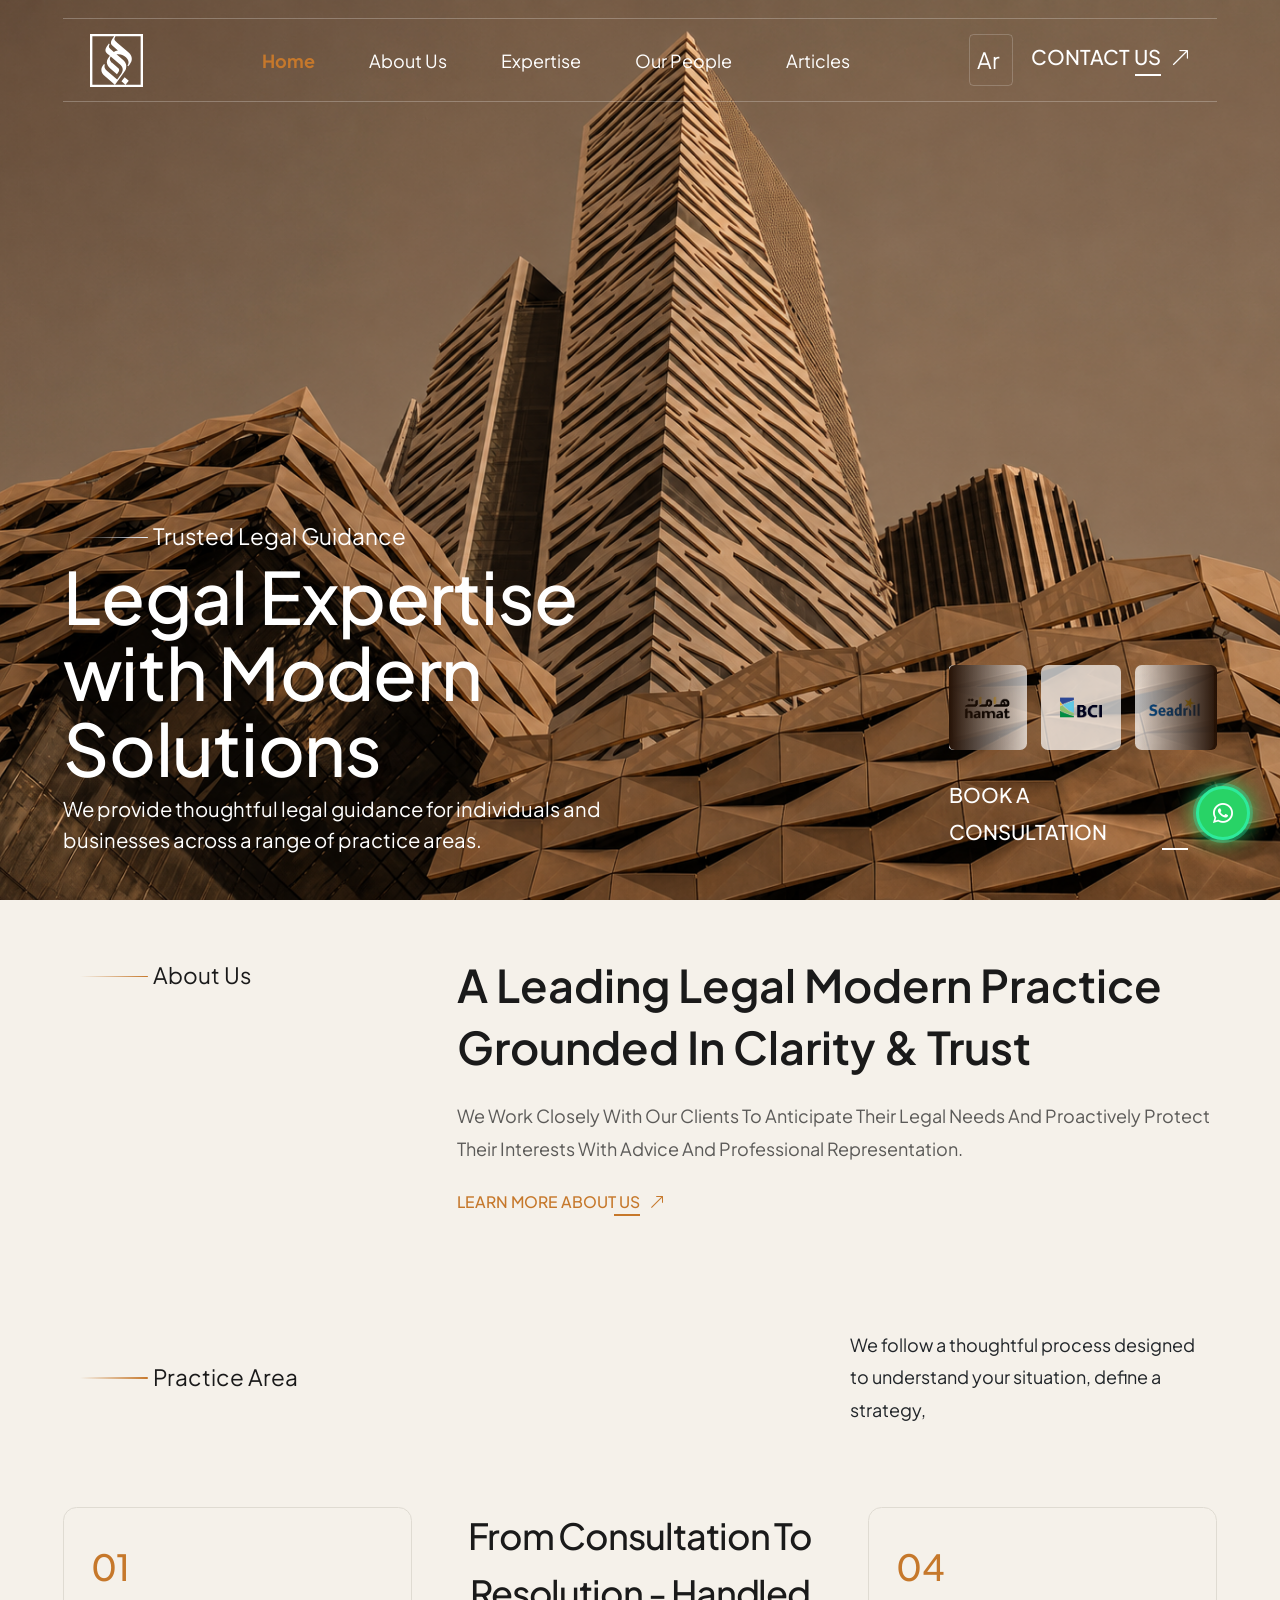
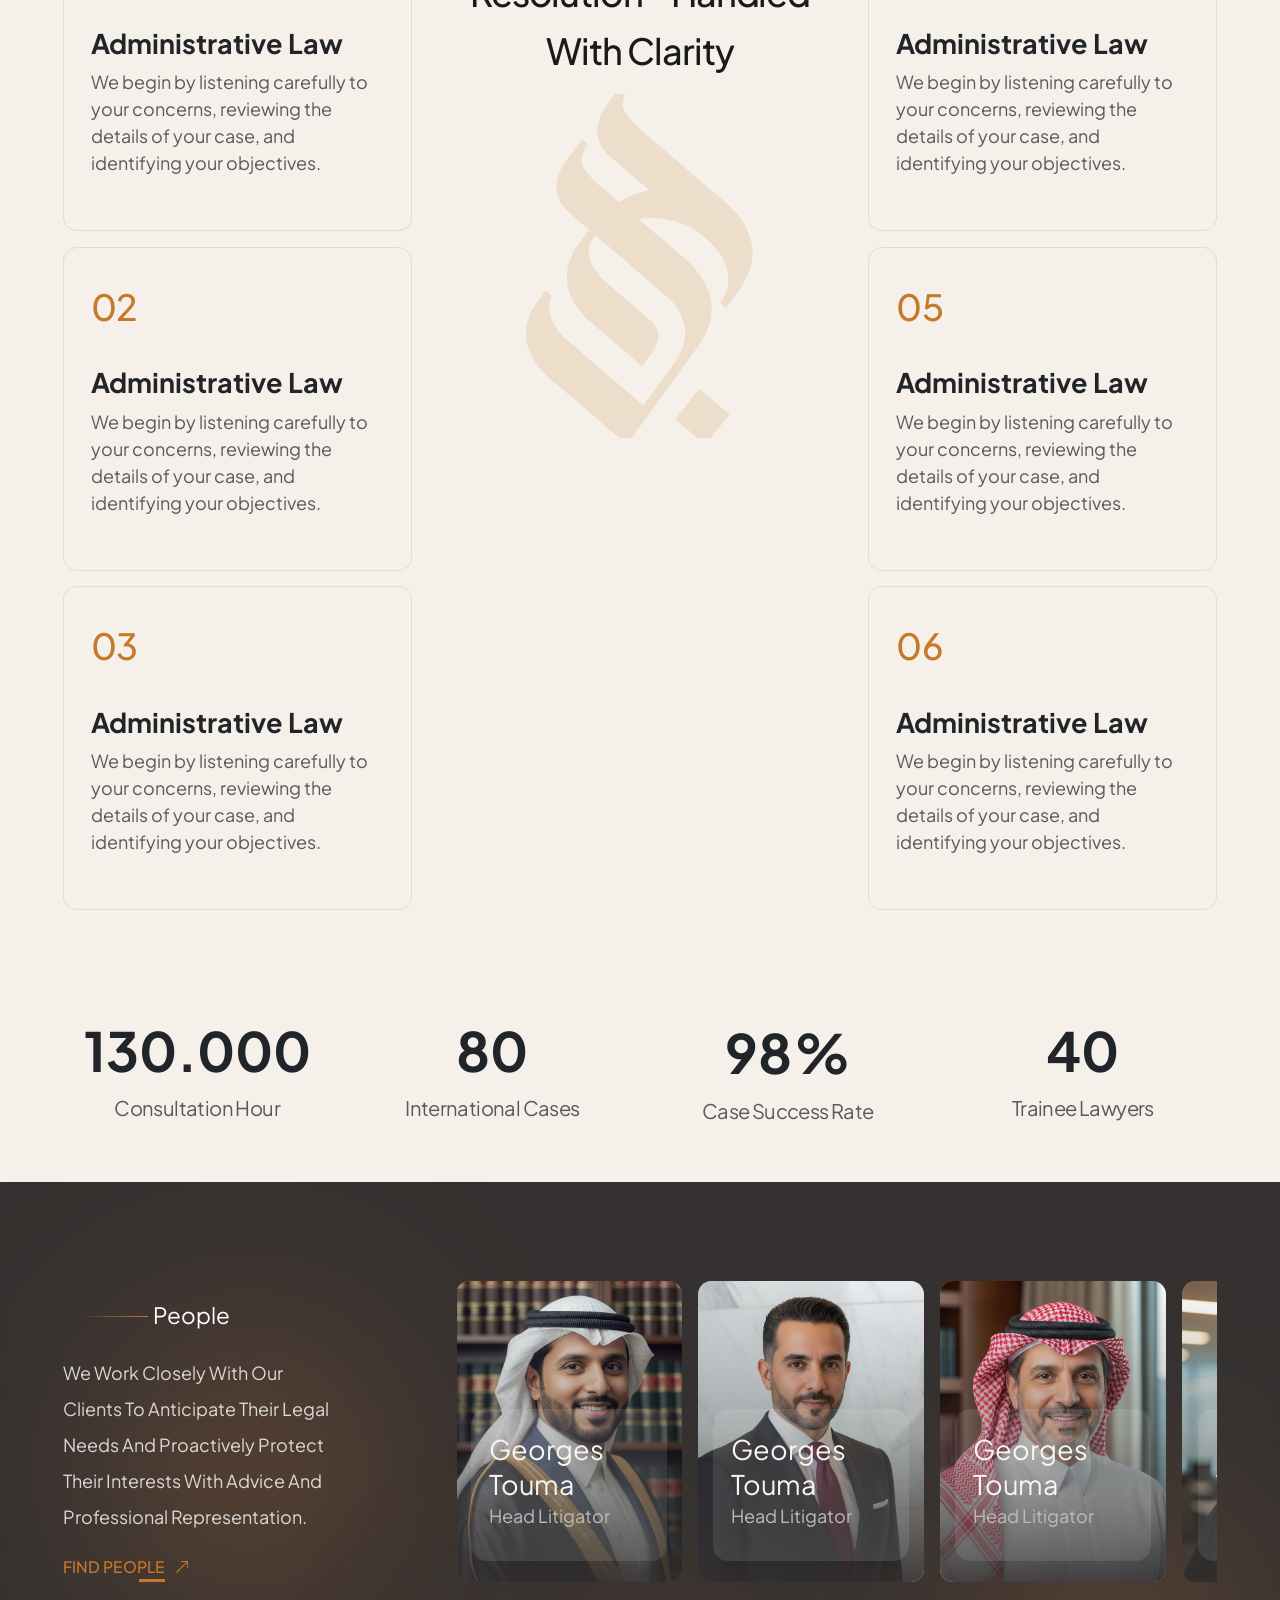
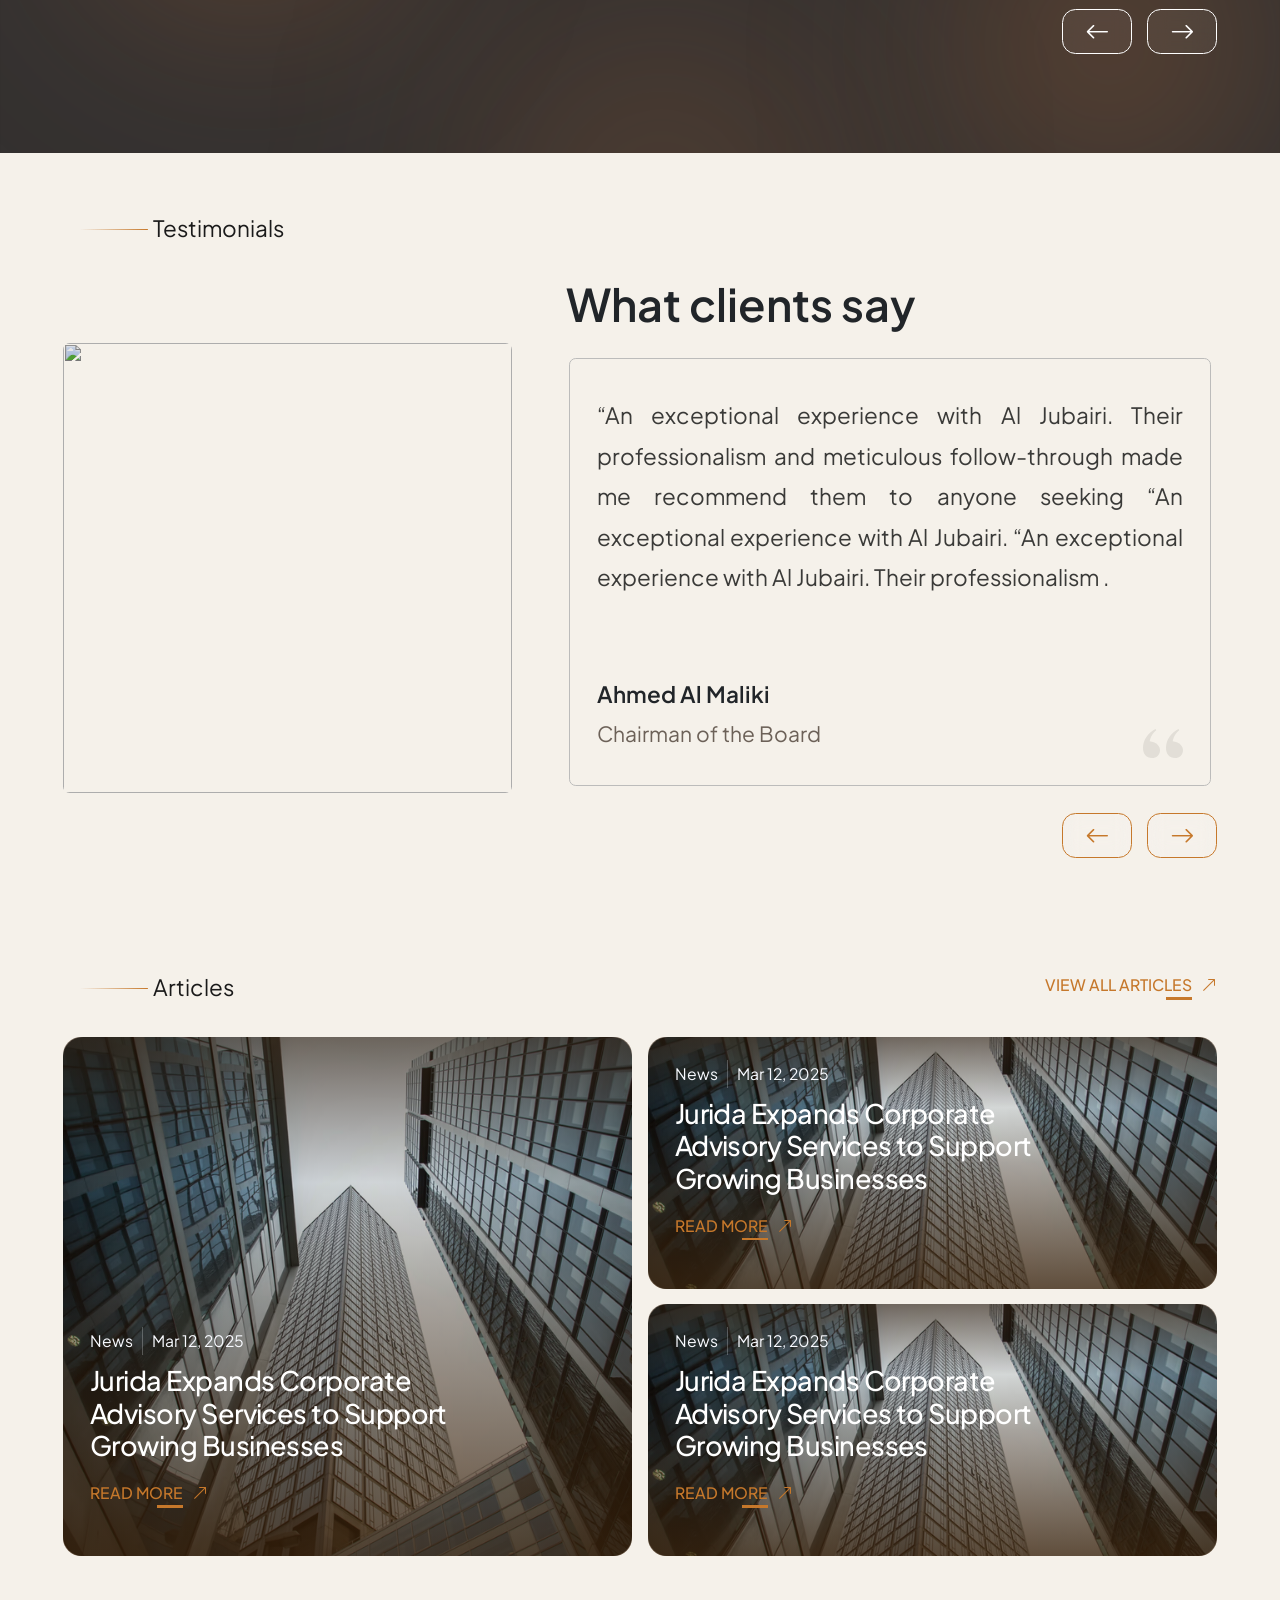
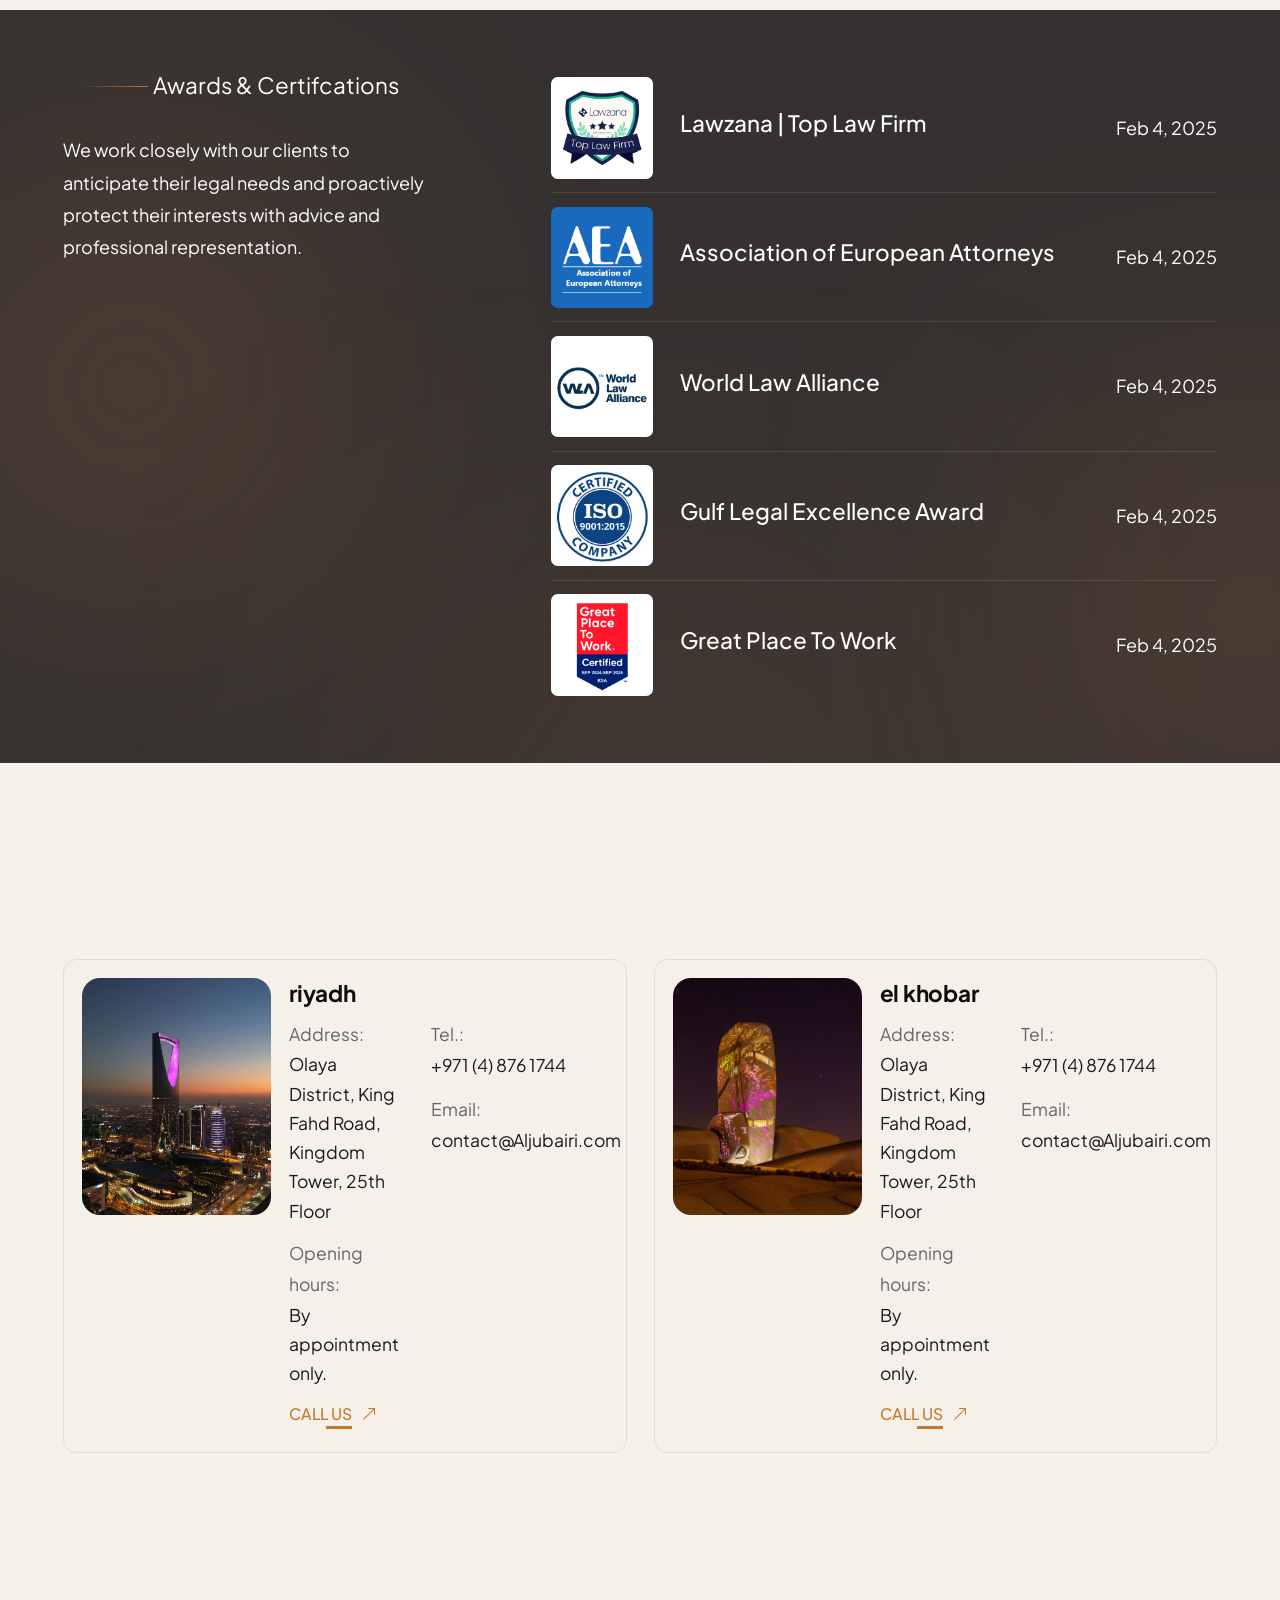
==== index.html @ 170d39d8 "dot" ====
<!doctype html>
<html lang="en" dir="ltr">
  <head>
    <meta charset="UTF-8" />
    <meta http-equiv="X-UA-Compatible" content="IE=edge" />
    <meta name="viewport" content="width=device-width, initial-scale=1.0" />
    <title>Al-Jubairi</title>
    <link rel="icon" href="images/fav_icon.svg" />

    <meta name="keywords" content="" />

    <meta name="description" content="" />

    <!-- Bootstrap  **== note: file needs to be changed according to the language ==**-->
    <link rel="stylesheet" href="css/bootstrap.min.css" />
    <!-- <link rel="stylesheet" href="css/bootstrap.rtl.min.css" /> -->

    <!-- icons  -->
    <link
      rel="stylesheet"
      href="https://cdn.jsdelivr.net/npm/bootstrap-icons@1.13.1/font/bootstrap-icons.min.css"
    />
    <link
      rel="stylesheet"
      href="https://cdnjs.cloudflare.com/ajax/libs/font-awesome/7.0.1/css/all.min.css"
      integrity="sha512-2SwdPD6INVrV/lHTZbO2nodKhrnDdJK9/kg2XD1r9uGqPo1cUbujc+IYdlYdEErWNu69gVcYgdxlmVmzTWnetw=="
      crossorigin="anonymous"
      referrerpolicy="no-referrer"
    />

    <link
      rel="stylesheet"
      href="https://cdnjs.cloudflare.com/ajax/libs/animate.css/4.1.1/animate.min.css"
      integrity="sha512-c42qTSw/wPZ3/5LBzD+Bw5f7bSF2oxou6wEb+I/lqeaKV5FDIfMvvRp772y4jcJLKuGUOpbJMdg/BTl50fJYAw=="
      crossorigin="anonymous"
      referrerpolicy="no-referrer"
    />

    <!--  slider -->
    <link rel="stylesheet" href="css/owl.carousel.min.css" />
    <link rel="stylesheet" href="css/owl.theme.default.min.css" />

    <!-- custom css file link  -->
    <link rel="stylesheet" href="css/style.css" />
  </head>

  <body>
    <!-- go to up -->
    <div class="scrollUp" id="scrollUp">
      <a href="#" aria-label="go to page up">
        <i class="fa-solid fa-chevron-up"></i>
      </a>
    </div>

    <!-- fixed whatsapp icon -->
    <div class="scrollUp whatsapp">
      <a
        href="https://api.whatsapp.com/send?phone=966568023169"
        target="_blank"
        aria-label="تواصل معنا عن الواتساب"
      >
        <i class="bi bi-whatsapp"></i>
      </a>
    </div>

    <header>
      <!-- Navbar -->
      <nav
        id="mainNav"
        class="navbar navbar-expand-lg navbar-light top-0 wow animate__fadeInDown"
        data-wow-duration="1.5s"
        data-bs-theme="light"
      >
        <div class="container-fluid">
          <div class="navbar-wrapper">
            <button
              class="navbar-toggler"
              type="button"
              data-bs-toggle="collapse"
              data-bs-target="#navbarSupportedContent"
              aria-controls="navbarSupportedContent"
              aria-expanded="false"
              aria-label="Toggle navigation"
            >
              <span class="navbar-toggler-icon"></span>
            </button>
            <a class="navbar-brand m-0" href="index.html">
              <img src="images/logo.svg" alt="Al-Jubairi logo" />
            </a>
            <div
              class="collapse navbar-collapse justify-content-between align-items-center"
              id="navbarSupportedContent"
            >
              <ul class="navbar-nav mb-2 mb-lg-0">
                <li class="nav-item">
                  <a
                    class="nav-link active"
                    aria-current="page"
                    aria-label="Go to home page"
                    href="index.html"
                  >
                    home
                  </a>
                </li>
                <li class="nav-item">
                  <a
                    class="nav-link"
                    href="about.html"
                    aria-label="Learn more about us"
                  >
                    about us
                  </a>
                </li>

                <li class="nav-item">
                  <a
                    class="nav-link"
                    href="expertise.html"
                    aria-label="Discover our areas of expertise and services"
                  >
                    Expertise
                  </a>
                </li>
                <li class="nav-item">
                  <a
                    class="nav-link"
                    href="people.html"
                    aria-label="Learn more about our team and our people"
                  >
                    our people
                  </a>
                </li>
                <li class="nav-item">
                  <a
                    class="nav-link"
                    href="articles.html"
                    aria-label="Read our latest blogs"
                  >
                    Articles
                  </a>
                </li>
              </ul>
              <ul class="Request-project d-flex align-items-center gap-2">
                <li class="nav-item">
                  <a
                    href="#"
                    class="nav-link main"
                    id="lang"
                    aria-label="Switch to Arabic version of the website"
                  >
                    <span>ar</span>
                    <i class="fa-solid fa-globe"></i>
                  </a>
                </li>
                <li class="separator d-none d-lg-flex align-items-center"></li>

                <li c٤lass="nav-item">
                  <a
                    class="nav-link"
                    href="contact.html"
                    aria-label=" Get in touch with us for inquiries or support"
                  >
                    <span class="main-btn">
                      <span> contact us </span>
                      <i class="bi bi-arrow-up-right"></i>
                    </span>
                  </a>
                </li>
              </ul>
            </div>
          </div>
        </div>
      </nav>
    </header>

    <!-- Hero Section -->
    <section class="heroSec" role="banner">
      <div class="container-fluid h-100">
        <div
          class="heroWrapper h-100 row justify-content-between align-items-end g-4 wow animate__fadeIn"
          data-wow-duration="3s"
        >
          <!-- المحتوى -->
          <div class="col-lg-6 col-md-9">
            <div class="hero-content">
              <div class="wow animate__slideInDown" data-wow-duration="1s">
                <small class="secName">Trusted legal guidance</small>
                <h1 class="hero-title">
                  Legal Expertise with Modern Solutions
                </h1>
                <p class="hero-desc">
                  We provide thoughtful legal guidance for individuals and
                  businesses across a range of practice areas.
                </p>
              </div>
            </div>
          </div>
          <div class="col-lg-3">
            <div class="hero-slider">
              <div class="owl-carousel">
                <div class="hero-item-s">
                  <div class="card-img-top">
                    <img src="images/hs_1.png" loading="lazy" alt="" />
                  </div>
                </div>
                <div class="hero-item-s">
                  <div class="card-img-top">
                    <img src="images/hs_2.png" loading="lazy" alt="" />
                  </div>
                </div>
                <div class="hero-item-s">
                  <div class="card-img-top">
                    <img src="images/hs_3.png" loading="lazy" alt="" />
                  </div>
                </div>
              </div>
            </div>
            <a href="" class="main-btn ms-auto mt-4">
              <span> Book a Consultation </span>
              <i class="bi bi-arrow-up-right"></i>
            </a>
          </div>
        </div>
      </div>
    </section>

    <!-- about -->
    <section class="about py-5">
      <div class="container-fluid">
        <div class="row justify-content-between g-4">
          <div
            class="title col-lg-4 wow animate__slideInLeft"
            data-wow-duration="2s"
          >
            <small
              class="secName wow animate__fadeInDown"
              data-wow-duration="1s"
            >
              About Us
            </small>
          </div>
          <div
            class="about-content col-lg-8 wow animate__slideInRight"
            data-wow-duration="2s"
          >
            <h2 class="about-title">
              a leading legal Modern practice grounded in clarity & trust
            </h2>
            <div class="title-desc">
              <p>
                We work closely with our clients to anticipate their legal needs
                and proactively protect their interests with advice and
                professional representation.
              </p>
            </div>
            <a
              class="main-btn"
              href="about.html"
              aria-label="Learn more about why choose Al-Jubairi for your projects"
            >
              <span> Learn More About Us </span>
              <i class="bi bi-arrow-up-right"></i>
            </a>
          </div>
        </div>
      </div>
    </section>

    <!-- practices -->
    <section class="practices py-5">
      <div class="container-fluid">
        <div class="row align-items-center justify-content-between g-4">
          <div
            class="title col-lg-4 wow animate__slideInLeft"
            data-wow-duration="2s"
          >
            <small
              class="secName wow animate__fadeInDown"
              data-wow-duration="1s"
            >
              practice area
            </small>
          </div>
          <div
            class="about-content col-lg-4 col-md-8 wow animate__slideInRight"
            data-wow-duration="2s"
          >
            <div class="title-desc">
              <p>
                We follow a thoughtful process designed to understand your
                situation, define a strategy,
              </p>
            </div>
          </div>
        </div>
        <div class="row g-md-5 g-3 mt-4">
          <div class="col-lg-4 wow animate__slideInUp" data-wow-duration="3s">
            <div class="card">
              <a href="practice.html" class="link"></a>
              <div class="card-body">
                <div class="d-flex flex-column align-items-center gap-4 mb-3">
                  <div class="practice-header position-relative">
                    <span class="practice-num">01</span>
                    <i class="fa fa-arrow-right fs-5"></i>
                  </div>
                  <div class="card-title">
                    <h3 class="practice-title fs-4 fw-bold">
                      Administrative Law
                    </h3>
                    <p class="practice-desc">
                      We begin by listening carefully to your concerns,
                      reviewing the details of your case, and identifying your
                      objectives.
                    </p>
                  </div>
                </div>
              </div>
            </div>
            <div class="card">
              <a href="practice.html" class="link"></a>
              <div class="card-body">
                <div class="d-flex flex-column align-items-center gap-4 mb-3">
                  <div class="practice-header position-relative">
                    <span class="practice-num">02</span>
                    <i class="fa fa-arrow-right fs-5"></i>
                  </div>
                  <div class="card-title">
                    <h3 class="practice-title fs-4 fw-bold">
                      Administrative Law
                    </h3>
                    <p class="practice-desc">
                      We begin by listening carefully to your concerns,
                      reviewing the details of your case, and identifying your
                      objectives.
                    </p>
                  </div>
                </div>
              </div>
            </div>
            <div class="card">
              <a href="practice.html" class="link"></a>
              <div class="card-body">
                <div class="d-flex flex-column align-items-center gap-4 mb-3">
                  <div class="practice-header position-relative">
                    <span class="practice-num">03</span>
                    <i class="fa fa-arrow-right fs-5"></i>
                  </div>
                  <div class="card-title">
                    <h3 class="practice-title fs-4 fw-bold">
                      Administrative Law
                    </h3>
                    <p class="practice-desc">
                      We begin by listening carefully to your concerns,
                      reviewing the details of your case, and identifying your
                      objectives.
                    </p>
                  </div>
                </div>
              </div>
            </div>
          </div>

          <div
            class="col-lg-4 sticky-side wow animate__slideInUp"
            data-wow-duration="3s"
          >
            <div class="practice-txt text-center">
              <p>From consultation to resolution - handled with clarity</p>
              <img src="images/practice-logo.svg" alt="" />
            </div>
          </div>

          <div class="col-lg-4 wow animate__slideInUp" data-wow-duration="3s">
            <div class="card">
              <a href="practice.html" class="link"></a>
              <div class="card-body">
                <div class="d-flex flex-column align-items-center gap-4 mb-3">
                  <div class="practice-header position-relative">
                    <span class="practice-num">04</span>
                    <i class="fa fa-arrow-right fs-5"></i>
                  </div>
                  <div class="card-title">
                    <h3 class="practice-title fs-4 fw-bold">
                      Administrative Law
                    </h3>
                    <p class="practice-desc">
                      We begin by listening carefully to your concerns,
                      reviewing the details of your case, and identifying your
                      objectives.
                    </p>
                  </div>
                </div>
              </div>
            </div>
            <div class="card">
              <a href="practice.html" class="link"></a>
              <div class="card-body">
                <div class="d-flex flex-column align-items-center gap-4 mb-3">
                  <div class="practice-header position-relative">
                    <span class="practice-num">05</span>
                    <i class="fa fa-arrow-right fs-5"></i>
                  </div>
                  <div class="card-title">
                    <h3 class="practice-title fs-4 fw-bold">
                      Administrative Law
                    </h3>
                    <p class="practice-desc">
                      We begin by listening carefully to your concerns,
                      reviewing the details of your case, and identifying your
                      objectives.
                    </p>
                  </div>
                </div>
              </div>
            </div>
            <div class="card">
              <a href="practice.html" class="link"></a>
              <div class="card-body">
                <div class="d-flex flex-column align-items-center gap-4 mb-3">
                  <div class="practice-header position-relative">
                    <span class="practice-num">06</span>
                    <i class="fa fa-arrow-right fs-5"></i>
                  </div>
                  <div class="card-title">
                    <h3 class="practice-title fs-4 fw-bold">
                      Administrative Law
                    </h3>
                    <p class="practice-desc">
                      We begin by listening carefully to your concerns,
                      reviewing the details of your case, and identifying your
                      objectives.
                    </p>
                  </div>
                </div>
              </div>
            </div>
          </div>
        </div>
      </div>
    </section>

    <!-- STATISTICS -->
    <section class="statistics-section text-center py-5">
      <div class="container-fluid">
        <div class="row row-cols-lg-4 row-cols-2 g-4">
          <div class="stat-item">
            <h3 class="stat-value display-5">130.000</h3>
            <p class="stat-label">Consultation Hour</p>
          </div>
          <div class="stat-item">
            <h3 class="stat-value display-5">80</h3>
            <p class="stat-label">International Cases</p>
          </div>
          <div class="stat-item">
            <h3 class="stat-value display-5">
              98<span class="suffix">%</span>
            </h3>
            <p class="stat-label">Case Success Rate</p>
          </div>
          <div class="stat-item">
            <h3 class="stat-value display-5">40</h3>
            <p class="stat-label">Trainee Lawyers</p>
          </div>
        </div>
      </div>
    </section>

    <!-- our_team -->
    <section class="our_team inHome">
      <div class="container-fluid">
        <div class="row align-items-center justify-content-between g-4">
          <div class="col-lg-3 wow animate__slideInLeft" data-wow-duration="2s">
            <div class="d-flex flex-column gap-3 mb-5">
              <div class="title">
                <small
                  class="secName text-white wow animate__fadeInDown"
                  data-wow-duration="1s"
                >
                  people
                </small>
              </div>
              <p class="title-desc">
                We work closely with our clients to anticipate their legal needs
                and proactively protect their interests with advice and
                professional representation.
              </p>
              <a href="people.html" class="main-btn">
                <span> find people </span>
                <i class="bi bi-arrow-up-right"></i>
              </a>
            </div>
          </div>
          <div
            class="col-lg-8 wow animate__slideInRight"
            data-wow-duration="2s"
          >
            <div class="owl-carousel">
              <div class="team-card">
                <div class="card-img-top">
                  <img src="images/people/p_1.png" loading="lazy" alt="" />
                </div>
                <div class="card-body">
                  <div class="card-content">
                    <h3 class="card-title fs-4">Georges Touma</h3>
                    <h4 class="position">Head Litigator</h4>
                  </div>
                </div>
              </div>
              <div class="team-card">
                <div class="card-img-top">
                  <img src="images/people/p_2.png" loading="lazy" alt="" />
                </div>
                <div class="card-body">
                  <div class="card-content">
                    <h3 class="card-title fs-4">Georges Touma</h3>
                    <h4 class="position">Head Litigator</h4>
                  </div>
                </div>
              </div>
              <div class="team-card">
                <div class="card-img-top">
                  <img src="images/people/p_3.png" loading="lazy" alt="" />
                </div>
                <div class="card-body">
                  <div class="card-content">
                    <h3 class="card-title fs-4">Georges Touma</h3>
                    <h4 class="position">Head Litigator</h4>
                  </div>
                </div>
              </div>
              <div class="team-card">
                <div class="card-img-top">
                  <img src="images/people/p_4.png" loading="lazy" alt="" />
                </div>
                <div class="card-body">
                  <div class="card-content">
                    <h3 class="card-title fs-4">Georges Touma</h3>
                    <h4 class="position">Head Litigator</h4>
                  </div>
                </div>
              </div>
            </div>
          </div>
        </div>
      </div>
    </section>

    <!-- testimonials -->
    <section class="testimonials py-5">
      <div class="container-fluid">
        <div class="title">
          <small
            class="secName mb-4 wow animate__fadeInDown"
            data-wow-duration="1s"
          >
            testimonials
          </small>
        </div>
        <div class="row g-4 gx-md-5 justify-content-between align-items-center">
          <div class="col-lg-5 col-md-7">
            <div class="testimonial-image">
              <img src="images/testimonial.png" alt="" loading="lazy" />
            </div>
          </div>
          <div class="col-lg-7">
            <h2 class="display-6 fw-semibold mb-4">What clients say</h2>
            <div class="owl-carousel">
              <!-- testimonial -->
              <div class="testimonial-card h-100">
                <div class="testimonial-content">
                  <div class="testimonial-txt my-2">
                    <p>
                      “An exceptional experience with Al Jubairi. Their
                      professionalism and meticulous follow-through made me
                      recommend them to anyone seeking “An exceptional
                      experience with Al Jubairi. “An exceptional experience
                      with Al Jubairi. Their professionalism .
                    </p>
                  </div>
                  <div class="testimonial-header fw-bold">
                    <p class="testimonial-user fw-semibold fs-5 mb-1">
                      Ahmed Al Maliki
                    </p>
                    <h3 class="testimonial-position">Chairman of the Board</h3>
                  </div>
                </div>
              </div>
              <!-- testimonial -->
              <div class="testimonial-card h-100">
                <div class="testimonial-content">
                  <div class="testimonial-txt my-2">
                    <p>
                      “An exceptional experience with Al Jubairi. Their
                      professionalism and meticulous follow-through made me
                      recommend them to anyone seeking “An exceptional
                      experience with Al Jubairi. “An exceptional experience
                      with Al Jubairi. Their professionalism . exceptional
                      experience with Al Jubairi.
                    </p>
                  </div>
                  <div class="testimonial-header fw-bold">
                    <p class="testimonial-user fw-semibold fs-5 mb-1">
                      Ahmed Al Maliki
                    </p>
                    <h3 class="testimonial-position">Chairman of the Board</h3>
                  </div>
                </div>
              </div>
            </div>
          </div>
        </div>
      </div>
    </section>

    <!-- articles -->
    <section class="articles py-5">
      <div class="container-fluid">
        <div class="d-flex align-items-center justify-content-between mb-4">
          <div class="title">
            <small
              class="secName wow animate__fadeInDown"
              data-wow-duration="1s"
            >
              articles
            </small>
          </div>
          <a href="articles.html" class="main-btn">
            <span> view all articles </span>
            <i class="bi bi-arrow-up-right"></i>
          </a>
        </div>
        <div class="articles-wrapper">
          <!-- محتوى المقال -->
          <article
            class="article-card d-block position-relative h-100 rounded-4"
          >
            <a href="article-details.html" class="link"></a>
            <div class="article-img position-relative">
              <img
                src="images/article.png"
                alt="Article Image"
                loading="lazy"
              />
            </div>
            <div class="article-content">
              <div class="article-info">
                <span>News</span>
                <span class="vr"></span>
                <span>Mar 12, 2025</span>
              </div>
              <h3 class="article-title col-lg-9">
                Jurida Expands Corporate Advisory Services to Support Growing
                Businesses
              </h3>
              <a href="article-details.html" class="main-btn">
                <span> Read more </span>
                <i class="bi bi-arrow-up-right"></i>
              </a>
            </div>
          </article>
          <!-- محتوى المقال -->
          <article
            class="article-card d-block position-relative h-100 rounded-4"
          >
            <a href="article-details.html" class="link"></a>
            <div class="article-img position-relative">
              <img
                src="images/article.png"
                alt="Article Image"
                loading="lazy"
              />
            </div>
            <div class="article-content">
              <div class="article-info">
                <span>News</span>
                <span class="vr"></span>
                <span>Mar 12, 2025</span>
              </div>
              <h3 class="article-title col-lg-9">
                Jurida Expands Corporate Advisory Services to Support Growing
                Businesses
              </h3>
              <a href="article-details.html" class="main-btn">
                <span> Read more </span>
                <i class="bi bi-arrow-up-right"></i>
              </a>
            </div>
          </article>
          <!-- محتوى المقال -->
          <article
            class="article-card d-block position-relative h-100 rounded-4"
          >
            <a href="article-details.html" class="link"></a>
            <div class="article-img position-relative">
              <img
                src="images/article.png"
                alt="Article Image"
                loading="lazy"
              />
            </div>
            <div class="article-content">
              <div class="article-info">
                <span>News</span>
                <span class="vr"></span>
                <span>Mar 12, 2025</span>
              </div>
              <h3 class="article-title col-lg-9">
                Jurida Expands Corporate Advisory Services to Support Growing
                Businesses
              </h3>
              <a href="article-details.html" class="main-btn">
                <span> Read more </span>
                <i class="bi bi-arrow-up-right"></i>
              </a>
            </div>
          </article>
        </div>
      </div>
    </section>

    <!-- awards -->
    <section class="awards py-5">
      <div class="container-fluid">
        <div class="main-section row justify-content-between g-3">
          <div class="sticky-side col-lg-4">
            <div class="title mb-3">
              <small
                class="secName text-white mb-4 wow animate__fadeInDown"
                data-wow-duration="1s"
              >
                Awards & certifcations
              </small>
            </div>
            <div class="award-desc">
              <p>
                We work closely with our clients to anticipate their legal needs
                and proactively protect their interests with advice and
                professional representation.
              </p>
            </div>
          </div>
          <div class="main-side col-lg-7">
            <div class="awards-wrapper">
              <div class="award-item">
                <img src="images/awards/award-1.png" alt="" class="award-img" />
                <div class="award-item-content">
                  <h3 class="award-name">Lawzana | Top Law Firm</h3>
                  <span>Feb 4, 2025</span>
                </div>
              </div>
              <div class="award-item">
                <img src="images/awards/award-2.png" alt="" class="award-img" />
                <div class="award-item-content">
                  <h3 class="award-name">Association of European Attorneys</h3>
                  <span>Feb 4, 2025</span>
                </div>
              </div>
              <div class="award-item">
                <img src="images/awards/award-3.png" alt="" class="award-img" />
                <div class="award-item-content">
                  <h3 class="award-name">World Law Alliance</h3>
                  <span>Feb 4, 2025</span>
                </div>
              </div>
              <div class="award-item">
                <img src="images/awards/award-4.png" alt="" class="award-img" />
                <div class="award-item-content">
                  <h3 class="award-name">Gulf Legal Excellence Award</h3>
                  <span>Feb 4, 2025</span>
                </div>
              </div>
              <div class="award-item">
                <img src="images/awards/award-5.png" alt="" class="award-img" />
                <div class="award-item-content">
                  <h3 class="award-name">Great Place To Work</h3>
                  <span>Feb 4, 2025</span>
                </div>
              </div>
            </div>
          </div>
        </div>
      </div>
    </section>

    <!-- locations -->
    <section class="locations py-5 mt-5">
      <div class="container-fluid">
        <div class="title my-3">
          <small
            class="secName mb-4 wow animate__fadeInDown"
            data-wow-duration="1s"
          >
            locations
          </small>
        </div>
        <div class="row row-cols-lg-2 row-cols-1 g-4">
          <div class="col">
            <div class="card h-100">
              <div class="card-body">
                <div class="d-flex flex-column gap-3 flex-md-row">
                  <img
                    loading="lazy"
                    class="office-image rounded-4"
                    src="images/riyadh.png"
                    alt="صورة لمكتبنا في الرياض"
                  />
                  <div class="office-item-wrapper">
                    <h3 class="office-item-title">riyadh</h3>
                    <div class="office-cell-inner-grid">
                      <div>
                        <p
                          class="why-clients-item-paragraph-2 our-office-item-paragraph"
                        >
                          <span class="our-office-span">Address:</span>
                          Olaya District, King Fahd Road, Kingdom Tower, 25th
                          Floor
                        </p>
                        <p
                          class="why-clients-item-paragraph-2 our-office-item-paragraph last-our-office-item-paragraph-margin-bottom"
                        >
                          <span class="our-office-span">Opening hours:‍</span>By
                          appointment only.
                        </p>
                      </div>
                      <div>
                        <p
                          class="why-clients-item-paragraph-2 our-office-item-paragraph"
                        >
                          <span class="our-office-span">Tel.: </span
                          ><a href="tel:+97148761744" class="link-inline dark"
                            >+971 (4) 876 1744</a
                          >
                        </p>
                        <p
                          class="why-clients-item-paragraph-2 our-office-item-paragraph"
                        >
                          <span class="our-office-span">Email: </span
                          ><a
                            href="mailto:contact@Aljubairi.com"
                            class="link-inline dark"
                            >contact@Aljubairi.com</a
                          >
                        </p>
                      </div>
                    </div>
                    <a href="#" class="main-btn">
                      <span> call us </span>
                      <i class="bi bi-arrow-up-right"></i>
                    </a>
                  </div>
                </div>
              </div>
            </div>
          </div>
          <div class="col">
            <div class="card h-100">
              <div class="card-body">
                <div class="d-flex flex-column gap-3 flex-md-row">
                  <img
                    loading="lazy"
                    class="office-image rounded-4"
                    src="images/el khobar.png"
                    alt="صورة لمكتبنا في الخبر"
                  />
                  <div class="office-item-wrapper">
                    <h3 class="office-item-title">el khobar</h3>
                    <div class="office-cell-inner-grid">
                      <div>
                        <p
                          class="why-clients-item-paragraph-2 our-office-item-paragraph"
                        >
                          <span class="our-office-span">Address:</span>
                          Olaya District, King Fahd Road, Kingdom Tower, 25th
                          Floor
                        </p>
                        <p
                          class="why-clients-item-paragraph-2 our-office-item-paragraph last-our-office-item-paragraph-margin-bottom"
                        >
                          <span class="our-office-span">Opening hours:‍</span>By
                          appointment only.
                        </p>
                      </div>
                      <div>
                        <p
                          class="why-clients-item-paragraph-2 our-office-item-paragraph"
                        >
                          <span class="our-office-span">Tel.: </span
                          ><a href="tel:+97148761744" class="link-inline dark"
                            >+971 (4) 876 1744</a
                          >
                        </p>
                        <p
                          class="why-clients-item-paragraph-2 our-office-item-paragraph"
                        >
                          <span class="our-office-span">Email: </span
                          ><a
                            href="mailto:contact@Aljubairi.com"
                            class="link-inline dark"
                            >contact@Aljubairi.com</a
                          >
                        </p>
                      </div>
                    </div>
                    <a href="#" class="main-btn">
                      <span> call us </span>
                      <i class="bi bi-arrow-up-right"></i>
                    </a>
                  </div>
                </div>
              </div>
            </div>
          </div>
        </div>
      </div>
    </section>

    <!-- footer -->
    <footer>
      <div class="footer-wrapper wow animate__fadeIn" data-wow-duration="3s">
        <div class="container-fluid">
          <!-- القسم العلوي من الفوتر -->
          <div class="main-footer">
            <div class="row gy-4 gx-lg-5 justify-content-between">
              <!-- شعار الشركة ومعلومات عامة -->
              <div class="col-lg-3">
                <div class="logo position-relative">
                  <a href="index.html" class="link"></a>
                  <div
                    class="footer-brand-wrapper d-flex align-items-center gap-2"
                  >
                    <div class="brand-name d-flex flex-column align-items-end">
                      <span class="ar">الجبيري للمحاماة</span>
                      <span class="en">Al Jubairi Law Firm</span>
                    </div>
                    <img
                      src="images/logo.svg"
                      alt="Al-Jubairi logo"
                      class="footer-brand"
                    />
                  </div>

                  <p class="my-3 footer-brand-desc">
                    From corporate deals to family disputes, criminal defense to
                    real estate – we've mastered every legal challenge.
                  </p>
                </div>
              </div>

              <div class="col-12 col-md-4 col-lg-3">
                <h4 class="footer-heading footer-pages-title">
                  
                </h4>
                <nav aria-label="Site Pages">
                  <ul>
                    <li>
                      <a href="about.html" aria-label="Learn more about us"
                        >About us</a
                      >
                    </li>
                    <li>
                      <a
                        href="expertise.html"
                        aria-label="Explore our expertise"
                        >expertise</a
                      >
                    </li>
                    <li>
                      <aie
                        href="People.html"
                        aria-label="Meet our team and people"
                        >People</aie
                      >
                    </li>
                    <li>
                      <a
                        href="testimoliens.html"
                        aria-label="Read testimonials from our satisfied clients"
                        >testimoliens</a
                      >
                    </li>
                    <li>
                      <a
                        href="articles.html"
                        aria-label="read our latest articles"
                        >articles</a
                      >
                    </li>
                    <li>
                      <a
                        href="Locations.html"
                        aria-label="View our office locations and contact information"
                        >Locations</a
                      >
                    </li>
                  </ul>
                </nav>
              </div>
              <div class="col-12 col-md-4 col-lg-3">
                <h4 class="footer-heading footer-contact-title">
                  Our expertise
                </h4>
                <nav aria-label="Expertise Pages">
                  <ul>
                    <li>
                      <a href="" aria-label="Learn more about our expertise"
                        >All expertise</a
                      >
                    </li>
                    <li>
                      <a
                        href=""
                        aria-label="Explore our expertise in corporate law and business solutions"
                        >Administrative Law</a
                      >
                    </li>
                    <li>
                      <a
                        href=""
                        aria-label="Explore our expertise in criminal law and defense strategies"
                        >Civil law</a
                      >
                    </li>
                    <li>
                      <a
                        href=""
                        aria-label="Explore our expertise in family law and legal support for families"
                        >Construction Law</a
                      >
                    </li>
                    <li>
                      <a
                        href=""
                        aria-label="Explore our expertise in intellectual property law and protection of creative works"
                        >Corporate Law</a
                      >
                    </li>
                    <li>
                      <a
                        href=""
                        aria-label="Explore our expertise in criminal law and defense strategies"
                        >Criminal Law</a
                      >
                    </li>
                    <li>
                      <a
                        href=""
                        aria-label="Explore our expertise in dispute resolution and alternative dispute resolution methods"
                        >Dispute Resolution</a
                      >
                    </li>

                    <li>
                      <a
                        href=""
                        aria-label="Explore our expertise in employment law and workplace rights"
                        >Employment Law</a
                      >
                    </li>
                  </ul>
                </nav>
              </div>
              <div class="col-12 col-md-4 col-lg-3">
                <h4 class="footer-heading footer-links-title">Social media</h4>
                <nav aria-label="Social Media Links">
                  <ul>
                    <li>
                      <a
                        href=""
                        target="_blank"
                        aria-label="LinkedIn profile of Al-Jubairi Law Firm"
                      >
                        <i class="fa-brands fa-linkedin"></i>
                        <span>LinkedIn</span>
                      </a>
                    </li>
                    <li>
                      <a
                        href=""
                        target="_blank"
                        aria-label="Instagram profile of Al-Jubairi Law Firm"
                      >
                        <i class="fa-brands fa-square-instagram"></i>
                        <span>Instagram</span>
                      </a>
                    </li>
                    <li>
                      <a
                        href=""
                        aria-label="Contact Al-Jubairi Law Firm via email or phone"
                        >Contact Us</a
                      >
                    </li>
                  </ul>
                </nav>
                <h4 class="footer-heading footer-links-title"></h4>
              </div>
            </div>
          </div>

          <!-- القسم السفلي من الفوتر -->
          <div class="sub-footer py-4">
            <div class="copyrights">
              <div
                class="d-flex gap-1 flex-wrap w-100 align-items-center justify-content-md-between justify-content-center"
              >
                <div class="d-flex gap-1">
                  <span>© 2026</span>
                  <span
                    ><b>Al Jubairi Law Firm </b> , All Rights Reserved
                  </span>
                </div>
                <div class="d-flex gap-3 align-items-center">
                  <a href="">Terms and Conditions </a>
                  <a href="">Privacy Policy</a>
                </div>
              </div>
            </div>
          </div>
        </div>
      </div>
    </footer>

    <!-- jquery script -->
    <script src="js/jquery-3.6.0.min.js"></script>

    <!-- bootstrap script -->
    <script src="js/bootstrap.bundle.min.js"></script>

    <!-- slider -->
    <script src="https://cdn.jsdelivr.net/npm/swiper@11/swiper-bundle.min.js"></script>
    <script src="js/owl.carousel.min.js"></script>

    <!-- WOW -->
    <script src="js/wow.min.js"></script>

    <!-- custom js file link  -->
    <script src="js/script.js"></script>
  </body>
</html>
---- css/style.css ----
@import url("https://fonts.googleapis.com/css2?family=Playfair+Display:ital,wght@0,400..900;1,400..900&family=Plus+Jakarta+Sans:ital,wght@0,200..800;1,200..800&family=Tajawal:wght@200;300;400;500;700;800;900&display=swap");
:root {
  /* Colors: */
  --main: #c6782b;
  --secondary: #66b2da;
  --card: transparent;
  --light: #cacaca;
  --white: #fff;
  --black: #000;
  /* opacity: */
  --mainOp: 198, 120, 43;
  --secOp: 102, 178, 218;
  --whiteOp: 255, 255, 255;
  --blackOp: 0, 0, 0;
  /* variabels: */
  --bs-gutter-x: 3.5rem;
  --border-radius: 1rem;
  --dir: 1;
}
[dir="ltr"] {
  --dir: -1;
}
* {
  margin: 0;
  padding: 0;
  box-sizing: border-box;
  outline: none;
  border: none;
  line-height: 1.8;
  text-decoration: none;
  transition: 0.25s linear;
  -webkit-transition: 0.25s linear;
  -moz-transition: 0.25s linear;
  -ms-transition: 0.25s linear;
  -o-transition: 0.25s linear;
}
html {
  overflow-x: hidden;
  scroll-behavior: smooth;
}
body {
  font-family: "Plus Jakarta Sans", sans-serif;
  /* overflow-x: hidden; */
  background: #f5f1ea !important;
}
[dir="rtl"] body {
  direction: rtl;
}
[dir="rtl"] [type="email"],
[dir="rtl"] [type="number"],
[dir="rtl"] [type="tel"],
[dir="rtl"] [type="url"] {
  direction: rtl;
}
a {
  text-decoration: none;
  color: inherit !important;
}
ul {
  padding: 0rem;
  list-style: none;
  margin: 0;
}
p {
  margin: 0;
}
img {
  max-width: 100%;
  height: 100%;
  width: 100%;
  object-fit: cover;
}
.stroke-text {
  display: block;
  -webkit-text-stroke: 1px var(--main);
  color: transparent;
}
/* scrollbar */
::-webkit-scrollbar {
  width: 4px;
}
::-webkit-scrollbar-track {
  box-shadow: inset 0 0 5px rgba(128, 128, 128, 0.63);
}
::-webkit-scrollbar-thumb {
  background: var(--light);
  border-radius: 10px;
}
::-webkit-scrollbar-thumb:hover {
  background: var(--main);
}
/* selection */
::selection {
  color: var(--white);
  background-color: var(--secondary);
}

[dir="rtl"] [class*="-chevron"].bi::before,
[dir="rtl"] [class*="-arrow"].bi::before {
  transform: rotate(180deg);
  -webkit-transform: rotate(180deg);
  -moz-transform: rotate(180deg);
  -ms-transform: rotate(180deg);
  -o-transform: rotate(180deg);
}

.owl-carousel .owl-stage {
  display: flex;
}

.owl-nav {
  display: flex;
  margin-inline-start: auto;
  gap: 0.875rem;
  width: fit-content !important;
  z-index: 999999999999;
  margin-top: 1.5rem;
}
.owl-nav button {
  display: flex;
  width: 3.875rem;
  height: 2.5rem;
  padding: 1rem 0.75rem;
  justify-content: center;
  align-items: center;
  border-radius: 1.875rem;
  font-size: 1.35rem !important;
  border-radius: 0.75rem;
  border: 1px solid #fff !important;
  background: rgba(255, 255, 255, 0.05) !important;
  backdrop-filter: blur(10px);
}

.owl-dots {
  display: flex;
  margin: auto;
  gap: 0 0.25rem;
  width: fit-content !important;
  z-index: 999999999999;
  margin-top: 1.5rem;
}

.owl-dot {
  width: 0.85rem;
  aspect-ratio: 1/1;
  border-radius: 50%;
  -webkit-border-radius: 50%;
  -moz-border-radius: 50%;
  -ms-border-radius: 50%;
  -o-border-radius: 50%;
  margin-block: 0.4rem;
  flex-grow: 1;
  display: flex;
  align-items: center;
  justify-content: center;
}

.owl-dot.active {
  border: 1px solid var(--main) !important;
}
.owl-dot span {
  display: inline-flex;
  width: 0.4rem;
  background: rgba(34, 34, 34, 0.4);
  aspect-ratio: 1/1;
  border-radius: 50%;
  -webkit-border-radius: 50%;
  -moz-border-radius: 50%;
  -ms-border-radius: 50%;
  -o-border-radius: 50%;
}
.owl-dot.active span {
  background: var(--main) !important;
}
/* ------------- global --------------- */
.pagination {
  display: flex;
  width: fit-content;
  margin-inline: auto;
  margin-top: 1.85rem;
  border-radius: 70px;
  overflow: hidden;
}

.page-link {
  padding: 0.5rem 1rem !important;
  border: unset;
  position: relative;
}

.current .page-link {
  color: var(--main);
}

.current .page-link:before {
  content: "";
  display: flex;
  bottom: 0;
  position: absolute;
  width: 100%;
  height: 3px;
  border-radius: 70px;
  background: var(--main);
  inset-inline-start: 0;
}

.container-fluid {
  --bs-gutter-x: 3.5rem;
  padding-left: var(--bs-gutter-x);
  padding-right: var(--bs-gutter-x);
}
.scrollUp {
  position: fixed;
  bottom: 130px;
  inset-inline-end: 30px;
  z-index: 9;
}
.scrollUp.whatsapp {
  bottom: 60px;
}
.whatsapp i::after {
  height: 54px !important;
  width: 54px !important;
  top: calc(50% - 27px) !important;
  inset-inline-start: calc(50% - 27px) !important;
}
.scrollUp a i {
  position: relative;
  display: flex;
  align-items: center;
  justify-content: center;
  color: var(--white);
  background: #0312276b;
  backdrop-filter: blur(18px);
  border-radius: 50%;
  box-shadow: 0 2px 6px 0 rgb(0 0 0 / 30%);
  transition: 0.5s;
  z-index: 8708;
  font-size: 20px;
  width: 54px;
  height: 54px;
}
.scrollUp.whatsapp a i {
  background: #28d366;
  box-shadow: 0 0 20px 2px rgba(40, 211, 102, 0.8);
}
.link {
  position: absolute !important;
  inset: 0;
  z-index: 3 !important;
}
.span-2 {
  columns: 2;
}
.overlay {
  position: absolute;
  inset: 0;
  background-color: transparent;
  z-index: 0;
  display: flex;
  justify-content: space-evenly;
}
.overlay .ln {
  width: 1px;
  height: 100%;
  background: rgba(255, 255, 255, 0.05);
}
.text-danger {
  margin-top: 5px;
  display: block;
  font-size: small;
}
.secName {
  width: max-content;
  color: #1a1a1a;
  font-size: 1.25rem;
  font-style: normal;
  font-weight: 400;
  line-height: 2.4rem; /* 192% */
  text-transform: capitalize;
  display: flex;
  padding-inline-start: 5rem;
  justify-content: center;
  align-items: center;
  gap: 0.5rem;
  position: relative;
  align-items: center;
  max-width: 100%;
}
.secName::before {
  content: "";
  position: absolute;
  top: 50%;
  inset-inline-start: 0.95rem;
  display: inline-flex;
  width: 3.75rem;
  height: 0.0625rem;
  border-radius: 0.3125rem;
  background: linear-gradient(90deg, rgba(198, 120, 43, 0) 0%, #c6782b 100%);
}
.secTitle {
  font-weight: bold;
  font-size: 2rem;
  margin: 0.7rem 0;
  line-height: 2.62rem;
}
.secDesc {
  font-weight: lighter;
}
.more {
  position: relative;
  z-index: 1;
  display: flex;
  align-items: center;
  gap: 10px;
  width: fit-content;
  color: var(--main) !important;
  font-weight: 500;
}
.arrow-more {
  display: flex;
  align-items: center;
  justify-content: center;
  width: 24px;
  height: 24px;
  border: 1px dashed var(--white);
  border-radius: 50%;
  -webkit-border-radius: 50%;
  -moz-border-radius: 50%;
  -ms-border-radius: 50%;
  -o-border-radius: 50%;
  font-size: 12px;
  margin-inline-start: -18px;
}
.arrow-more i {
  opacity: 0;
}
.main {
  color: var(--main) !important;
}
.bg-light-main {
  background: var(--mainOp) !important;
}
.secondary {
  color: var(--main) !important;
}
.bg-main {
  background: var(--main);
}
.main-btn {
  position: relative;
  z-index: 4;
  display: flex;
  align-items: center;
  width: fit-content;
  gap: 0.5rem;
  color: var(--main) !important;
  background: transparent;
  font-size: 0.875rem;
  font-style: normal;
  font-weight: 600;
  line-height: 1.4rem; /* 160% */
  text-transform: uppercase;
  text-decoration: none;
  padding-bottom: 5px;
}

.main-btn span,
.main-btn i {
  /* color: var(--main) !important; */
  display: inline-block;
  position: relative;
  z-index: 2;
}

/* الخط */
.main-btn span::after {
  content: "";
  position: absolute;
  bottom: 0;
  inset-inline-end: 0;
  width: 26px;
  height: 0.125rem;
  background: var(--main);
  transition: width 0.2s ease;
  -webkit-transition: width 0.2s ease;
  -moz-transition: width 0.2s ease;
  -ms-transition: width 0.2s ease;
  -o-transition: width 0.2s ease;
}

/* عند الهوفر */
.main-btn:hover span::after {
  width: 100%;
}

[class*="-btn"] * {
  position: relative;
  z-index: 2;
  font-weight: 500;
}

.social-icons a:hover::before {
  top: -49%;
}
.social-icons a i::before {
  position: relative;
  z-index: 3;
  color: var(--main);
}
.social-icons a:hover i::before {
  color: var(--white);
}

/* card */
.card {
  background: transparent !important;
  border-radius: 0.75rem;
  border: 1px solid #dfdbd2;
  height: 100%;
  overflow: hidden;
  -webkit-border-radius: 0.75rem;
  -moz-border-radius: 0.75rem;
  -ms-border-radius: 0.75rem;
  -o-border-radius: 0.75rem;
}

.card * {
  position: relative;
  z-index: 2;
}

.card:has(.card-header) {
  background: #f5f5f5;
}
.card .card-header {
  background: linear-gradient(180deg, #116795 0%, #013452 100%);
  color: var(--white);
  font-weight: 500;
}
.list ul {
  padding-inline-start: 1.5rem;
  list-style: disc;
}
.list ul li {
  color: #212121 !important;
  line-height: 2rem;
}

/* card hover */
.card::before {
  position: absolute;
  inset-inline-start: calc(-100% - 120px);
  top: 0%;
  content: "";
  background: var(--main);
  height: 100%;
  width: calc(100% + 120px);
  transition: 0.5s;
  -webkit-transition: 0.5s;
  -moz-transition: 0.5s;
  -ms-transition: 0.5s;
  -o-transition: 0.5s;
  /* border-radius: 70px;
  -webkit-border-radius: 70px;
  -moz-border-radius: 70px;
  -ms-border-radius: 70px;
  -o-border-radius: 70px; */
}

.card:hover::before {
  inset-inline-start: -60px;
}
.card:hover .about-desc {
  border-top: 1px solid rgb(252 252 252 / 20%) !important;
}
.card-wrapper {
  padding: 2.5rem;
  background: var(--white);
  border-radius: 1.25rem;
  -webkit-border-radius: 1.25rem;
  -moz-border-radius: 1.25rem;
  -ms-border-radius: 1.25rem;
  -o-border-radius: 1.25rem;
}
.cut-txt {
  display: -webkit-box;
  -webkit-line-clamp: 4;
  -webkit-box-orient: vertical;
  overflow: hidden;
}
.form-control,
.form-select,
.select {
  width: 100%;
  font-size: 1rem;
  font-weight: 400;
  transition: 0.15s ease-in-out;
  box-shadow: none !important;
  border-radius: 0.375rem;
  border: 1px solid #bcbcbb;
  background-color: transparent !important;
  padding: 0.65rem 1rem;
}
.form-control:focus,
.select:has(.active) {
  border-color: var(--main);
}
.form-control::placeholder {
  color: rgba(26, 26, 26, 0.5);
}
.select-hidden {
  display: none;
  visibility: hidden;
  padding-right: 10px;
}
.select {
  cursor: pointer;
  display: inline-block;
  position: relative;
  font-size: 1rem;
  color: #fff;
  width: 100%;
  height: 54.4px;
  background: var(--main);
  padding-inline-end: 1.85rem !important;
  width: max-content;
  display: flex;
  align-items: center;
  justify-content: flex-start;
}
.select-styled {
  padding: 8px 0;
  -moz-transition: all 0.2s ease-in;
  -o-transition: all 0.2s ease-in;
  -webkit-transition: all 0.2s ease-in;
  transition: all 0.2s ease-in;
  min-width: max-content;
}
.select-styled:after {
  content: "";
  width: 0;
  height: 0;
  border: 7px solid transparent;
  border-color: #fff transparent transparent transparent;
  position: absolute;
  top: 20px;
  inset-inline-end: 12px;
}
.select-styled:active:after,
.select-styled.active:after {
  top: 12px;
  border-color: transparent transparent #fff transparent;
}
.select-options {
  display: none;
  position: absolute;
  top: 110%;
  right: 0;
  left: 0;
  z-index: 999;
  margin: 0;
  padding: 0;
  border-radius: 0.5rem;
  overflow: hidden;
  background-color: white;
}
.select-options li {
  margin: 0;
  padding: 0.45rem 0;
  color: #000;
  text-indent: 14px;
  border-top: 1px solid #ddd;
  -moz-transition: all 0.15s ease-in;
  -o-transition: all 0.15s ease-in;
  -webkit-transition: all 0.15s ease-in;
  transition: all 0.15s ease-in;
}
.select-options li:hover,
.select-options li.is-selected {
  background: var(--secondary);
  color: var(--whire);
}
.select-options li[rel="hide"] {
  display: none;
}

/* upload box */
.upload__inputfile {
  inset: 0;
  opacity: 0;
  overflow: hidden;
  position: absolute;
}

.upload__box {
  padding: 1rem 1.25rem;
  border-radius: 0.75rem;
  border: 1px solid #e6e6e6;
  background: rgba(242, 242, 242, 0.5);
}
.upload__btn {
  display: flex;
  flex-direction: column;
  justify-content: center;
  gap: 0.75rem;
}
.upload__btn-box button {
  background-color: transparent;
  width: 100%;
  border-radius: 4px;
  font-size: 17px;
  margin-bottom: 0.85rem;
  position: relative;
}
.upload__btn-box i {
  display: flex;
  align-items: center;
  justify-content: center;
  width: 2.61456rem;
  aspect-ratio: 1/1;
  border-radius: 50%;
  -webkit-border-radius: 50%;
  -moz-border-radius: 50%;
  -ms-border-radius: 50%;
  -o-border-radius: 50%;
  background: var(--white);
  color: var(--main);
  margin-inline: auto;
}
.upload__img-wrap {
  display: flex;
  flex-wrap: wrap;
}

.upload__img-wrap img {
  max-width: 100%;
  object-fit: cover;
  aspect-ratio: 1/1;
}

.upload__img-box {
  position: relative;
  height: 100%;
  border-radius: 0.5rem;
  overflow: hidden;
  /*background: rgba(var(--mainOp), .05);*/
  display: flex;
  align-items: center;
  /* justify-content: center; */
  -webkit-border-radius: 0.5rem;
  -moz-border-radius: 0.5rem;
  -ms-border-radius: 0.5rem;
  -o-border-radius: 0.5rem;
}

.upload__img-close {
  width: 24px;
  height: 24px;
  border-radius: 50%;
  background-color: rgba(0, 0, 0, 0.5);
  position: absolute;
  top: 10px;
  inset-inline-start: 10px;
  text-align: center;
  line-height: 24px;
  z-index: 2;
  cursor: pointer;
}

.upload__img-close:after {
  content: "\2716";
  font-size: 14px;
  color: white;
}

.dots-shape {
  display: inline-block;
  width: 16px !important;
  height: 16px;
  background: var(--main);
  position: absolute;
  border-radius: 50%;
  position: absolute;
}
.whatsapp i::after,
.dots-shape::before {
  content: "";
  height: 22px;
  width: 22px;
  top: calc(50% - 11px);
  inset-inline-start: calc(50% - 11px);
  position: absolute;
  border: 3px solid #32f8bd9e;
  border-radius: 100%;
  box-shadow: 0 0 0 3px #32f8bd47;
  z-index: 2;
}
.social-icons {
  display: flex;
  flex-wrap: wrap;
  gap: 0.5rem;
}
.social-icons a {
  width: 2.25rem;
  height: 2.25rem;
  display: flex;
  align-items: center;
  justify-content: center;
  background: var(--white);
  border-radius: 50%;
  color: var(--main);
  -webkit-border-radius: 50%;
  -moz-border-radius: 50%;
  -ms-border-radius: 50%;
  -o-border-radius: 50%;
  position: relative;
  overflow: hidden;
}

.related li {
  padding: 0.75rem 0;
}
.related li:not(:last-child) {
  border-bottom: 1px solid #22395a;
}
.related li img {
  aspect-ratio: 7 / 5;
  border-radius: 10px;
  -webkit-border-radius: 10px;
  -moz-border-radius: 10px;
  -ms-border-radius: 10px;
  -o-border-radius: 10px;
}
/* Ripple Out */
@keyframes ripple-out {
  100% {
    transform: scale(1.5);
    opacity: 0;
    -webkit-transform: scale(1.5);
    -moz-transform: scale(1.5);
    -ms-transform: scale(1.5);
    -o-transform: scale(1.5);
  }
}
@-webkit-keyframes ripple-out {
  100% {
    transform: scale(1.5);
    opacity: 0;
    -webkit-transform: scale(1.5);
    -moz-transform: scale(1.5);
    -ms-transform: scale(1.5);
    -o-transform: scale(1.5);
  }
}

/* ---- navbar --- */
.navbar-wrapper {
  width: 100%;
  display: flex;
  flex-wrap: inherit;
  align-items: center;
  justify-content: space-between;
  border-block: 1px solid rgba(var(--whiteOp), 0.25);
  padding-inline: 1.5rem;
  position: relative;
  z-index: 3;
}
nav.navbar {
  padding: 0;
  width: 100%;
  z-index: 999;
  /* position: sticky; */
  position: fixed;
  top: 1rem !important;
}
.navbar.bg .navbar-wrapper {
  background: #d2d2d26b;
  backdrop-filter: blur(18px);
  border-radius: 0.5rem;
  -webkit-border-radius: 0.5rem;
  -moz-border-radius: 0.5rem;
  -ms-border-radius: 0.5rem;
  -o-border-radius: 0.5rem;
}
.navbar-nav {
  justify-content: space-evenly;
  margin: 0 auto;
  gap: 3rem;
}
.navbar-light .navbar-brand img {
  width: 2.9375rem;
  object-fit: contain;
  margin: 0.5rem 0;
}
.navbar .nav-link {
  color: var(--white) !important;
  font-size: 1rem;
  font-weight: 400;
  line-height: normal;
  text-transform: capitalize;
  padding-inline: 0 !important;
  position: relative;
}
.navbar .nav-link#lang {
  display: flex;
  padding: 0.25rem 0.4rem !important;
  justify-content: center;
  align-items: center;
  gap: 0.25rem;
  border-radius: 0.25rem;
  border: 1px solid rgba(255, 255, 255, 0.2);
  font-size: 1.25rem;
  text-transform: capitalize;
}
.navbar .nav-link.active {
  font-weight: bold;
  color: var(--main) !important;
}
/* breadcrumbs */
.breadcrumb-wrapper {
  padding-block: 2rem 0;
  background-size: cover !important;
  background-position: center !important;
  aspect-ratio: 16 / 5;
  display: flex;
  flex-direction: column;
  /* gap: 1.85rem; */
  justify-content: center;
  color: var(--white);
  position: relative;
}

.breadcrumb-wrapper .breadcrumb {
  display: flex;
  align-items: center;
}

.breadcrumb-item + .breadcrumb-item::before,
.breadcrumb-wrapper .breadcrumb-item {
  color: var(--white) !important;
}
.breadcrumb-wrapper .breadcrumb-item {
  font-size: 1.25rem !important;
  font-weight: 500;
  line-height: 1.2rem; /* 96% */
  text-transform: capitalize;
}
.breadcrumb-wrapper .breadcrumb-title {
  font-size: 3.5rem;
  font-weight: 600;
  margin-top: 1.5rem;
  font-size: 3.125rem;
  font-style: normal;
  font-weight: 500;
  line-height: 1.2rem; /* 38.4% */
  text-transform: capitalize;
}

/* ---- heroSec --- */
.heroSec {
  padding-block: 8rem 1rem;
  background: url("../images/hero.png") no-repeat center center / cover;
  color: var(--white);
  height: 100vh;
}

.heroSec .hero-content {
  height: 100%;
}
.heroSec .hero-content .secName {
  color: var(--white) !important;
}
.heroSec .hero-content .secName::before {
  background: linear-gradient(90deg, rgba(237, 243, 255, 0) 0%, #edf3ff 100%);
}
.heroSec .hero-content .hero-title {
  font-size: 4rem;
  font-style: normal;
  font-weight: 500;
  line-height: 4.2rem; /* 120% */
  letter-spacing: -0.04rem;
}
.heroSec .hero-content .hero-desc {
  font-size: 1.125rem;
  font-style: normal;
  font-weight: 400;
  line-height: 1.6875rem; /* 150% */
  text-wrap-style: balance;
}
.heroSec .hero-content .main-btn,
.footer-wrapper .main-btn {
  background: var(--white);
  color: var(--main) !important;
  width: fit-content;
  margin-inline: auto;
  margin-top: 1rem;
}

.heroSec .hero-content .main-btn:hover {
  color: var(--white) !important;
}

.hero-slider {
  position: relative;
}
.hero-slider .hero-item-s {
  border-radius: 0.375rem;
  background: rgba(255, 255, 255, 0.7);
  aspect-ratio: 1 / 1;
  display: flex;
  padding: 1.5rem 0.75rem;
  justify-content: center;
  align-items: center;
  -webkit-border-radius: 0.375rem;
  -moz-border-radius: 0.375rem;
  -ms-border-radius: 0.375rem;
  -o-border-radius: 0.375rem;
}

.hero-slider::after {
  content: "";
  position: absolute;
  inset-block: 0;
  width: 5rem;
  z-index: 2;
  background: linear-gradient(270deg, rgba(92, 69, 54, 0) 12.87%, #251206 100%);
  border-radius: 0.325rem 0 0 0.325rem;
  -webkit-border-radius: 0.325rem 0 0 0.325rem;
  -moz-border-radius: 0.325rem 0 0 0.325rem;
  -ms-border-radius: 0.325rem 0 0 0.325rem;
  -o-border-radius: 0.325rem 0 0 0.325rem;
}

.hero-slider::before {
  content: "";
  position: absolute;
  inset-inline-end: 0;
  inset-block: 0;
  width: 5rem;
  z-index: 2;
  background: linear-gradient(90deg, rgba(92, 69, 54, 0) 12.87%, #251206 100%);
  border-radius: 0 0.325rem 0.325rem 0;
  -webkit-border-radius: 0 0.325rem 0.325rem 0;
  -moz-border-radius: 0 0.325rem 0.325rem 0;
  -ms-border-radius: 0 0.325rem 0.325rem 0;
  -o-border-radius: 0 0.325rem 0.325rem 0;
}

.navbar .main-btn,
.heroSec .main-btn {
  color: var(--white) !important;
  font-size: 1.125rem;
}

.navbar .main-btn span::after,
.heroSec .main-btn span::after {
  background: var(--white);
}
/* about section */

.about .about-content {
  display: flex;
  flex-direction: column;
  align-items: flex-start;
  gap: 1.25rem;
}
.about .about-content .about-title {
  color: #1a1a1a;
  font-size: 2.5rem;
  font-weight: 600;
  margin-bottom: 0;
  line-height: 3.4375rem; /* 137.5% */
  text-transform: capitalize;
  text-wrap-style: balance;
}
.about .about-content .title-desc {
  color: rgba(26, 26, 26, 0.7);
  font-weight: 400;
  line-height: 1.6rem; /* 160% */
  text-transform: capitalize;
}

.about .about-content .about-image {
  width: 100%;
}

.blog_details img,
.about .about-content .about-image img {
  border-radius: 0.375rem;
  aspect-ratio: 25 / 11;
  min-width: 100%;
  -webkit-border-radius: 0.375rem;
  -moz-border-radius: 0.375rem;
  -ms-border-radius: 0.375rem;
  -o-border-radius: 0.375rem;
  object-fit: cover;
}

.values .nav-pills .nav-link {
  padding: 1.85rem;
  color: #181818;
  font-size: 2.5rem;
  font-weight: 500;
  line-height: 2.4rem; /* 96% */
  letter-spacing: -0.1rem;
  border-radius: 0;
  -webkit-border-radius: 0;
  -moz-border-radius: 0;
  -ms-border-radius: 0;
  -o-border-radius: 0;
  text-align: start;
  margin-bottom: 0;
}
.values .nav-pills .nav-link.active {
  background: var(--main);
  color: var(--white) !important;
}
.values .value-content {
  display: flex;
  flex-direction: column;
  gap: 0.75rem;
  border-radius: 1rem;
  -webkit-border-radius: 1rem;
  -moz-border-radius: 1rem;
  -ms-border-radius: 1rem;
  -o-border-radius: 1rem;
}

.values .value-txt {
  color: rgba(26, 26, 26, 0.7);
  text-align: justify;
  font-size: 1.25rem;
  font-style: normal;
  font-weight: 400;
  line-height: 190%; /* 2.375rem */
}
/* statistics */
.statistics-section .stat-item .stat-value {
  display: flex;
  align-items: center;
  justify-content: center;
  gap: 2px;
  font-weight: 700;
}

.statistics-section .stat-item .stat-value .suffix {
  line-height: normal;
}

.statistics-section .stat-item .stat-label {
  color: rgba(26, 26, 26, 0.7);
  font-size: 1.11875rem;
  font-weight: 400;
  line-height: 1.8rem; /* 160.894% */
  letter-spacing: -0.03375rem;
}

.CEO-message-wrapper {
  border-radius: 1.5rem;
  border: 1px solid #bcbcbb;
  background: url(../images/pattern-bg.svg);
  background-repeat: no-repeat;
  background-position: center;
  background-size: cover;
  color: var(--white);
  -webkit-border-radius: 1.875rem;
  -moz-border-radius: 1.875rem;
  -ms-border-radius: 1.875rem;
  -o-border-radius: 1.875rem;
  padding: 1.5rem 1.75rem;
  padding-inline-start: 0;

  position: relative;
}
.CEO-message {
  position: relative;
  z-index: 3;
}

.CEO-message-txt {
  font-size: 1.25rem;
  font-weight: 400;
  line-height: 169%; /* 2.1125rem */
}

.CEO-image {
  border-radius: 0.75rem;
  overflow: hidden;
  height: calc(100% + 6rem);
  margin-block: -3rem;
}

.CEO-image img {
  object-fit: cover;
  object-position: top;
}

/* project single */

.project_details .project-heading-info {
  border-radius: 1.25rem;
  background: var(--main);
  display: flex;
  padding: 1.25rem 2.5rem;
  justify-content: space-between;
  align-items: flex-start;
  align-self: stretch;
  color: var(--white);
}
.project-data {
  display: flex;
  padding: 1.5rem;
  justify-content: space-between;
  align-items: flex-start;
  align-self: stretch;
  background: #f2f2f2;
  border-radius: 1.25rem;
  -webkit-border-radius: 1.25rem;
  -moz-border-radius: 1.25rem;
  -ms-border-radius: 1.25rem;
  -o-border-radius: 1.25rem;
}
.proj_desc {
  color: rgba(33, 33, 33, 0.8);
  /* font-size: 1.25rem; */
  font-weight: 400;
}
.project_details .article-imgs {
  display: grid;
  grid-template-columns: repeat(12, 1fr);
  grid-template-rows: repeat(2, auto);
  gap: 0.85rem;
}
.project_details .article-imgs:has(.img:nth-child(5)) {
  grid-template-columns: repeat(14, 1fr);
}

.project_details .article-imgs .img {
  grid-column: span 4;
  grid-row: span 1;
  border-radius: 1.25rem;
  -webkit-border-radius: 1.25rem;
  -moz-border-radius: 1.25rem;
  -ms-border-radius: 1.25rem;
  -o-border-radius: 1.25rem;
  overflow: hidden;
}
/*.project_details .article-imgs:has(.img:nth-child(3)) .img:nth-child(1){*/
/*    grid-row: span 2;*/
/*    grid-column: span 8;*/
/*}*/
.project_details .article-imgs:has(.img:nth-child(5)) .img:nth-child(2) {
  grid-row: span 2;
  grid-column: span 6;
}
.project_details .article-imgs .img img {
  object-fit: cover;
  width: 100%;
  height: 100%;
  border-radius: 20px;
  -webkit-border-radius: 20px;
  -moz-border-radius: 20px;
  -ms-border-radius: 20px;
  -o-border-radius: 20px;
}
.project_details .detail-label {
  color: var(--light);
}
.project_details .detail-label,
.project_details .detail-value {
  font-size: larger;
  margin-bottom: 0.25rem;
}
.project_details .related li {
  padding: 1rem 0;
}
.dropdown-menu.show {
  border-radius: 1rem;
  background: var(--white);
  backdrop-filter: blur(20px);
  border: 1px solid var(--white);
  min-width: max-content;
  inset: 3rem 0px auto auto !important;
  padding: 0.75rem 1rem;
  -webkit-border-radius: 1rem;
  -moz-border-radius: 1rem;
  -ms-border-radius: 1rem;
  -o-border-radius: 1rem;
  display: flex;
  flex-direction: column;
  gap: 0.15rem;
}
.dropdown-item {
  padding-inline-end: 4rem;
  align-items: center;
  font-weight: 500;
  border-radius: 0.5rem;
  -webkit-border-radius: 0.5rem;
  -moz-border-radius: 0.5rem;
  -ms-border-radius: 0.5rem;
  -o-border-radius: 0.5rem;
}

.dropdown-item.active,
.dropdown-item:hover {
  background: var(--secondary) !important;
  color: var(--white) !important;
}

.dropdown-divider {
  margin: 0;
  border-top: 1px solid #32f8bd8a;
}

/* blogs details */
/* .blog_details img {
  border-radius: 1.25rem;
  -webkit-border-radius: 1.25rem;
  -moz-border-radius: 1.25rem;
  -ms-border-radius: 1.25rem;
  -o-border-radius: 1.25rem;
  aspect-ratio: 9 / 4;
  object-fit: cover;
} */
.blog_details .blog_content :is(h1, h2, h3, h4, h5, h6) {
  color: #1a1a1a;
  font-size: 1.875rem;
  font-weight: 600;
  line-height: 3.3125rem; /* 176.667% */
  text-transform: capitalize;
}
.blog_details .blog_content :not(:is(h1, h2, h3, h4, h5, h6)) {
  color: #6b7280;
  font-size: 1.25rem;
  font-weight: 400;
  line-height: 160%; /* 2rem */
  text-transform: capitalize;
  margin-bottom: 0.5rem;
}

.blog_details .blog_content ul {
  list-style: disc;
  padding-inline-start: 1rem;
}

/* .blog_details .blog_content :is(h1, h2, h3, h4, h5, h6) {
  color: var(--main);
  font-weight: 600;
  font-size: 1.25rem;
  margin-block: 1rem;
} */
/* our team page */
.our_team {
  background: url(../images/pattern-bg.svg);
  background-repeat: no-repeat;
  background-position: center;
  background-size: cover;
  color: var(--white);
  padding-block: 5.5rem;
}
.our_team .title-desc {
  color: rgba(255, 255, 255, 0.8);
  font-weight: 400;
  line-height: 2rem; /* 200% */
  text-transform: capitalize;
}

.our_team .team-card {
  overflow: hidden;
  border-radius: 0.75rem;
  -webkit-border-radius: 0.75rem;
  -moz-border-radius: 0.75rem;
  -ms-border-radius: 0.75rem;
  -o-border-radius: 0.75rem;
}
.our_team .card-img-top {
  background: var(--main);
  aspect-ratio: 3 / 4; /* قريب جدًا */
  height: 100%;
}
.our_team .card-img-top img {
  object-position: top;
}

.our_team .card-body {
  border-radius: 0.75rem;
  -webkit-border-radius: 0.75rem;
  -moz-border-radius: 0.75rem;
  -ms-border-radius: 0.75rem;
  -o-border-radius: 0.75rem;
  position: absolute;
  inset: 0;
  flex-grow: 1;
  padding: 1.2rem 0.85rem;
  background: linear-gradient(
    0deg,
    rgba(52, 49, 48, 0.9) 0%,
    rgba(52, 49, 48, 0.3) 50%,
    rgba(52, 49, 48, 0) 100%
  );
  color: var(--white);
  display: flex;
  flex-direction: column;
  justify-content: flex-end;
}

.our_team .card-body .card-content {
  padding: 1.25rem 1rem;
  flex-direction: column;
  align-items: flex-start;
  gap: 1.25rem;
  border-radius: 0.875rem;
  background: rgba(255, 255, 255, 0.1);
  -webkit-border-radius: 0.875rem;
  -moz-border-radius: 0.875rem;
  -ms-border-radius: 0.875rem;
  -o-border-radius: 0.875rem;
}

.our_team .card-body .card-content .card-title {
  color: #f9f5ed;
  font-weight: 400;
  line-height: 1.95rem; /* 130% */
}

.our_team .card-body .card-content .position {
  color: #bcbcbb;
  font-size: 1rem;
  font-style: normal;
  font-weight: 400;
  line-height: 1.5rem; /* 150% */
}

/*  */
.whatsapp i::after {
  -webkit-animation-duration: 1.5s;
  animation-duration: 1.5s;
  animation-fill-mode: forwards;
  -webkit-animation: ripple-out 1s infinite;
  animation: ripple-out 1s infinite;
}

/* contact us page */
.contact_us .contact-wrapper {
  padding-top: 8rem;
}
.contact_us .contact-image {
  position: absolute;
  top: 0;
  inset-inline: 0;
  /* aspect-ratio: 33 / 16; */
  height: 60%;
  z-index: -1;
  border-radius: 0.375rem;
  overflow: hidden;
}

.contact_us .contact-image img {
  object-fit: cover;
  object-position: center;
}

.contact-form {
  padding: 2.5rem;
  border-radius: 0.375rem;
  border: 1px solid #bcbcbb;
  background: #f5f1ea;
  -webkit-border-radius: 0.375rem;
  -moz-border-radius: 0.375rem;
  -ms-border-radius: 0.375rem;
  -o-border-radius: 0.375rem;
  margin-inline-end: 1.8rem;
}

.contact-form label {
  display: inline-block;
  color: #1a1a1a;
  font-size: 1.125rem;
  font-weight: 400;
  margin-bottom: 0.625rem;
}

/* -- practices -- */

.practices .card {
  height: fit-content !important;
}
.practices .card:not(:last-child) {
  margin-bottom: 0.85rem;
}
.practices .card-body {
  padding: 1.5rem;
}
.practices .practice-header {
  display: flex;
  width: 100%;
  align-items: center;
  justify-content: space-between;
  color: var(--main);
  font-size: 2rem;
  font-weight: 500;
  line-height: 2.4rem; /* 120% */
  letter-spacing: -0.04rem;
}

.practices .card:hover .practice-header {
  color: var(--white);
}

.practices .practice-desc {
  color: rgba(26, 26, 26, 0.7);
  font-size: 1rem;
  font-weight: 400;
  line-height: 1.5rem; /* 150% */
}

.practice-txt p {
  color: var(--black-color, #1a1a1a);
  text-align: center;
  font-size: 2rem;
  font-style: normal;
  font-weight: 500;
  line-height: 3.1875rem; /* 159.375% */
  letter-spacing: -0.06rem;
  text-transform: capitalize;
  margin-bottom: 0.85rem;
}
.practice-txt img {
  display: flex;
  max-width: 19.06094rem;
  margin-inline: auto;
  aspect-ratio: 1/1;
  justify-content: center;
  align-items: center;
}

.practices-filter .input-group {
  border-radius: 0.75rem;
  border: 1px solid #bcbcbb;
}

.practices-filter .input-group * {
  background: transparent;
  /* color: #b3b3b3; */
  border: unset;
}

.practices-filter .input-group input::placeholder {
  color: #b3b3b3;
}

.practices-filter .input-group:focus-within {
  border-color: var(--main);
}

.practices-filter .nav-tabs {
  width: fit-content;
  margin: 1.5rem auto;
  background: transparent;
}

.practices-filter .nav-tabs .nav-link {
  background: transparent;
  border-inline: unset;
  border-top: unset;
  min-width: 8rem;
  text-align: center;
  padding: 0.75rem 0.4rem;
  border-bottom: 3px solid #1a1a1a73 !important;
  color: #1a1a1ab2 !important;
  font-size: 1.25rem !important;
  font-weight: 400;
  line-height: 160%; /* 2rem */
  text-transform: capitalize;
}

.practices-filter .nav-tabs .nav-link.active {
  border-color: var(--main) !important;
  color: var(--main) !important;
  z-index: 2;
}

/* -- testimonials -- */

.testimonials .testimonial-card {
  padding: 1.5rem;
  border: 1.2px solid #bcbcbb !important;
  border-radius: 0.375rem;
  -webkit-border-radius: 0.375rem;
  -moz-border-radius: 0.375rem;
  -ms-border-radius: 0.375rem;
  -o-border-radius: 0.375rem;
}

.testimonials .testimonial-image {
  aspect-ratio: 1/1;
  border-radius: 0.375rem;
  overflow: hidden;
  -webkit-border-radius: 0.375rem;
  -moz-border-radius: 0.375rem;
  -ms-border-radius: 0.375rem;
  -o-border-radius: 0.375rem;
}
.testimonials .testimonial-image img {
  object-fit: cover;
  object-position: center;
  filter: brightness(0.9);
  -webkit-filter: brightness(0.9);
}
.testimonials .testimonial-content {
  background: url("../images/icons/“.svg");
  background-repeat: no-repeat;
  background-position: 100% 100%;
  background-size: 2.2rem;
  height: 100%;
  width: 100%;
  display: flex;
  flex-direction: column;
  justify-content: space-between;
  align-items: flex-start;
  align-self: stretch;
  gap: 1.5rem;
}

.testimonial-header .testimonial-position {
  color: #6c6158;
  font-size: 1.16669rem;
  font-style: normal;
  font-weight: 400;
  line-height: 1.66669rem; /* 142.857% */
}
.testimonials .testimonial-txt {
  color: #3a3a38;
  text-align: justify;
  font-size: 1.25rem;
  font-weight: 400;
  line-height: 162%; /* 2.025rem */
}

.testimonials .owl-nav button {
  border: 1px solid var(--main) !important;
  color: var(--main) !important;
}

/* -- articles -- */
.articles .articles-wrapper {
  display: grid;
  grid-template-columns: repeat(12, 1fr);
  grid-template-rows: repeat(2, 14rem);
  gap: 0.85rem;
}

.articles .articles-wrapper .article-card {
  grid-column: span 6;
  grid-row: span 1;
  border-radius: 1.25rem;
  -webkit-border-radius: 1.25rem;
  -moz-border-radius: 1.25rem;
  -ms-border-radius: 1.25rem;
  -o-border-radius: 1.25rem;
  overflow: hidden;
  /* max-height: 27rem; */
}
.articles .articles-wrapper .article-card:nth-child(1) {
  grid-row: span 2;
  grid-column: span 6;
}

.articles .article-card {
  border: unset;
  overflow: hidden;
  border-radius: 1.25rem;
  -webkit-border-radius: 1.25rem;
  -moz-border-radius: 1.25rem;
  -ms-border-radius: 1.25rem;
  -o-border-radius: 1.25rem;
}
.articles .article-card .article-img {
  height: 100%;
  transition: 0.5s;
  -webkit-transition: 0.5s;
  -moz-transition: 0.5s;
  -ms-transition: 0.5s;
  -o-transition: 0.5s;
}

.articles .articles-wrapper .article-card img {
  object-fit: cover;
  width: 100%;
  height: 100%;
  border-radius: 20px;
  -webkit-border-radius: 20px;
  -moz-border-radius: 20px;
  -ms-border-radius: 20px;
  -o-border-radius: 20px;
}

.article-content {
  background: linear-gradient(
    180deg,
    rgba(49, 31, 14, 0.66) 0%,
    rgba(56, 37, 18, 0.17) 28%,
    rgba(47, 29, 12, 0.4) 50%,
    rgba(57, 34, 11, 0.8) 100%
  );
  display: flex;
  padding: 2.4rem 1.5rem;
  align-self: stretch;
  position: absolute;
  inset: 0;
  display: flex;
  justify-content: flex-end;
  flex-direction: column;
  gap: 0.5rem;
  border-radius: 0.375rem;
  -webkit-border-radius: 0.375rem;
  -moz-border-radius: 0.375rem;
  -ms-border-radius: 0.375rem;
  -o-border-radius: 0.375rem;
  color: var(--white);
  cursor: pointer;
}

.article-content .article-info {
  display: flex;
  align-items: center;
  gap: 0.5rem;
  color: #f8faff;
  font-size: 0.875rem;
  font-weight: 400;
  line-height: 1.225rem; /* 140% */
}
.article-content .article-title {
  font-size: 1.5rem;
  font-weight: 500;
  line-height: 1.8rem; /* 120% */
  letter-spacing: -0.03rem;
}

/* .article-content img {
  width: 4rem !important;
  height: auto !important;
  object-fit: contain;
} */
/* -- awards -- */
.awards {
  background: url(../images/pattern-bg.svg);
  background-repeat: no-repeat;
  background-position: center;
  background-size: cover;
  color: var(--white);
}
.sticky-side {
  display: inline-block;
  position: sticky;
  top: 7rem;
  height: fit-content;
}

.main-side {
  display: inline-block;
  vertical-align: top;
}

.award-item {
  display: flex;
  align-items: center;
  gap: 1.5rem;
  padding-block: 0.75rem;
}
.award-item:not(:last-child) {
  border-bottom: 1px solid rgba(255, 255, 255, 0.1);
}

.award-item .award-img {
  width: 5.625rem !important;
  height: 5.625rem;
  aspect-ratio: 1/1 !important;
  object-fit: cover;
  border-radius: 0.375rem;
}
.award-item .award-item-content {
  display: flex;
  flex-grow: 1;
  align-items: center;
  gap: .5rem;
  justify-content: space-between;
}
.award-item .award-name {
  font-size: 1.25rem;
  font-style: normal;
  font-weight: 500;
  line-height: 1.5rem; /* 120% */
}

.awards-slider .award-item {
  border-radius: 1.5rem;
  background: linear-gradient(
    135deg,
    #2a2522 0%,
    #282321 20%,
    #26221f 40%,
    #23201e 60%,
    #211f1c 80%,
    #1f1d1b 100%
  );
  padding-block: 0;
}
.awards-slider .award-item{
  position: relative;
}
.awards-slider .award-item::before{
  content: '';
  position: absolute;
  inset-block: 0;
  width: 5.625rem !important;
  z-index: 2;
  background: linear-gradient(270deg, rgba(92, 69, 54, 0) 12.87%, #251206 100%);;
}
.awards-slider .award-item .award-item-content {
  flex-direction: column;
  align-items: start;
  gap: 0.5rem;
  justify-content: unsafe;
  padding-block: .85rem;
}
.awards-slider .award-item .award-item-content span{
  color: var(--main);
}
/* .awards-slider .award-item .award-item-content {
  width: 10.4375rem;
height: 10.1875rem;

} */

/* -- location -- */
.locations .office-image {
  width: 10.5rem;
  aspect-ratio: 4 / 5;
  object-fit: cover;
}
.locations .office-cell-inner-grid {
  grid-column-gap: 1.75rem;
  grid-row-gap: 2rem;
  grid-template-rows: auto;
  grid-template-columns: 1fr 1fr;
  grid-auto-columns: 1fr;
  display: grid;
}
.locations .office-item-title {
  color: #130b08;
  font-size: 1.25rem;
  font-style: normal;
  font-weight: 700;
  line-height: 1.75rem; /* 140% */
  letter-spacing: -0.0125rem;
}
.locations .our-office-item-paragraph {
  color: #1a1a1a;
  font-size: 0.975rem;
  font-style: normal;
  font-weight: 400;
  line-height: 1.625rem;
  margin-bottom: 0.65rem;
}

.locations .our-office-span {
  color: #666;
  display: block;
}

.locations .card:hover .our-office-span,
.locations .card:hover .main-btn {
  color: var(--white) !important;
}

.locations .card:hover .main-btn span::after {
  background: var(--white);
}

/* ---- footer ---- */
/* footer links */
.footer-wrapper {
  padding: 3.75rem 2.5rem 0rem 2.5rem;
  background: url("../images/pattern-bg.svg");
  background-repeat: no-repeat;
  background-position: center;
  background-size: cover;
  color: var(--white);
}
.main-footer {
  margin-bottom: 3.5rem;
}
.main-footer .footer-heading {
  color: rgba(249, 248, 245, 0.5);
  padding-bottom: 1rem;
  font-size: 0.825rem;
  font-style: normal;
  font-weight: 700;
  line-height: 1.25rem; /* 151.515% */
  letter-spacing: 0.05rem;
  text-transform: uppercase;
  border-bottom: 1px solid rgba(255, 255, 255, 0.2);
}
.main-footer .footer-brand {
  width: 2.6875rem;
}
.main-footer .brand-name {
  font-family: "tajawal", sans-serif;
}
.main-footer .brand-name .ar {
  font-size: 1rem;
  font-style: normal;
  font-weight: 700;
  line-height: 1.5rem; /* 150% */
  letter-spacing: -0.025rem;
}

.main-footer .brand-name .en {
  font-size: 0.625rem;
  font-style: normal;
  font-weight: 700;
  line-height: 0.78125rem; /* 125% */
  letter-spacing: 0.1125rem;
  text-transform: uppercase;
}

.main-footer .footer-brand-desc {
  color: #fdfaf8;
  font-size: 1rem;
  font-style: normal;
  font-weight: 400;
  line-height: 1.8125rem; /* 181.25% */
  text-transform: capitalize;
}

.main-footer .footer-heading + nav li {
  padding: 0.45rem 0;
  font-size: 0.86875rem;
  font-style: normal;
  font-weight: 400;
  line-height: 1.5rem; /* 172.662% */
  text-transform: capitalize;
}
.main-footer .footer-heading + nav li a {
  display: flex;
  align-items: center;
  gap: 0.25rem;
}
.main-footer .footer-heading + nav li a i {
  color: var(--main);
  font-size: 1.3rem;
}

/* sub footer */
.sub-footer {
  border-top: 1px solid rgba(255, 255, 255, 0.2) !important;
  font-size: 0.8125rem;
  font-weight: 400;
  line-height: 1.4375rem; /* 176.923% */
  letter-spacing: -0.01406rem;
}
/* tablet responsive */
@media (max-width: 992px) {
  .container-fluid {
    --bs-gutter-x: 1.5rem;
  }
  .navbar-wrapper,
  nav.navbar > .container-fluid {
    flex-direction: row-reverse;
  }
  nav .navbar-nav {
    gap: 0.5rem;
  }
  .navbar-wrapper:has(.collapse.show) {
    border-radius: 1.75rem;
    -webkit-border-radius: 1.75rem;
    -moz-border-radius: 1.75rem;
    -ms-border-radius: 1.75rem;
    -o-border-radius: 1.75rem;
  }
  .navbar .nav-link {
    padding-block: 0.15rem;
  }
  .navbar-collapse {
    margin-bottom: 1rem;
  }
  .navbar-toggler {
    padding: 0;
    border: unset;
    box-shadow: unset !important;
  }
  .navbar-toggler-icon {
    filter: brightness(0) invert(1);
  }

  .breadcrumb-wrapper {
    height: 35vh;
  }

  .articles .articles-wrapper {
    grid-template-rows: repeat(2, 18rem);
  }
  .sticky-side {
    position: relative;
    top: unset;
  }

  .CEO-message-wrapper {
    padding-inline-start: 1.75rem;
  }

  .CEO-message-txt {
    margin-top: 2rem;
  }
  .dropdown-item {
    padding-inline-end: 0rem;
  }
}
@media (max-width: 992px) and (min-width: 767.8px) {
  .heroSec {
    padding-bottom: 5rem;
  }
}

/* mobile responsive */
@media (max-width: 576px) {
  :root {
    --bs-gutter-x: 0.75rem;
  }
  .container-fluid {
    --bs-gutter-x: 0.75rem;
  }
  .navbar .nav-link {
    width: fit-content;
  }

  .heroSec .hero-content .hero-title {
    font-size: 2.25rem;
    font-weight: 700;
  }

  .articles .articles-wrapper .article-card {
    grid-row: span 1 !important;
    grid-column: span 12 !important;
  }

  .articles .articles-wrapper {
    grid-template-rows: repeat(2, 18rem) !important;
  }

  .breadcrumbs .breadcrumb-wrapper {
    padding: 3rem 1.75rem;
  }

  .award-item .award-item-content {
    flex-direction: column;
    align-items: start;
    gap: 0.35rem;
    justify-content: space-between;
  }

  .footer-wrapper {
    padding: 2.75rem 0rem 0rem 0rem;
  }

  .contact-form {
    margin-inline: 0.85rem !important;
  }
  /* .contact-form {
    padding: 0;
    border: unset;
  } */
  .scrollUp {
    bottom: 190px;
    inset-inline-end: 1rem;
  }
  .scrollUp.whatsapp {
    bottom: 120px;
  }
}

@media (min-width: 768px) {
  html {
    font-size: 18px;
  }
}

@media (min-width: 1024px) {
  html {
    font-size: 13px;
  }
}

@media (min-width: 1200px) {
  html {
    font-size: 18px;
  }
}

@media (min-width: 1800px) {
  html {
    font-size: 20px;
  }
}

@media (min-width: 2400px) {
  html {
    font-size: 28px;
  }
}
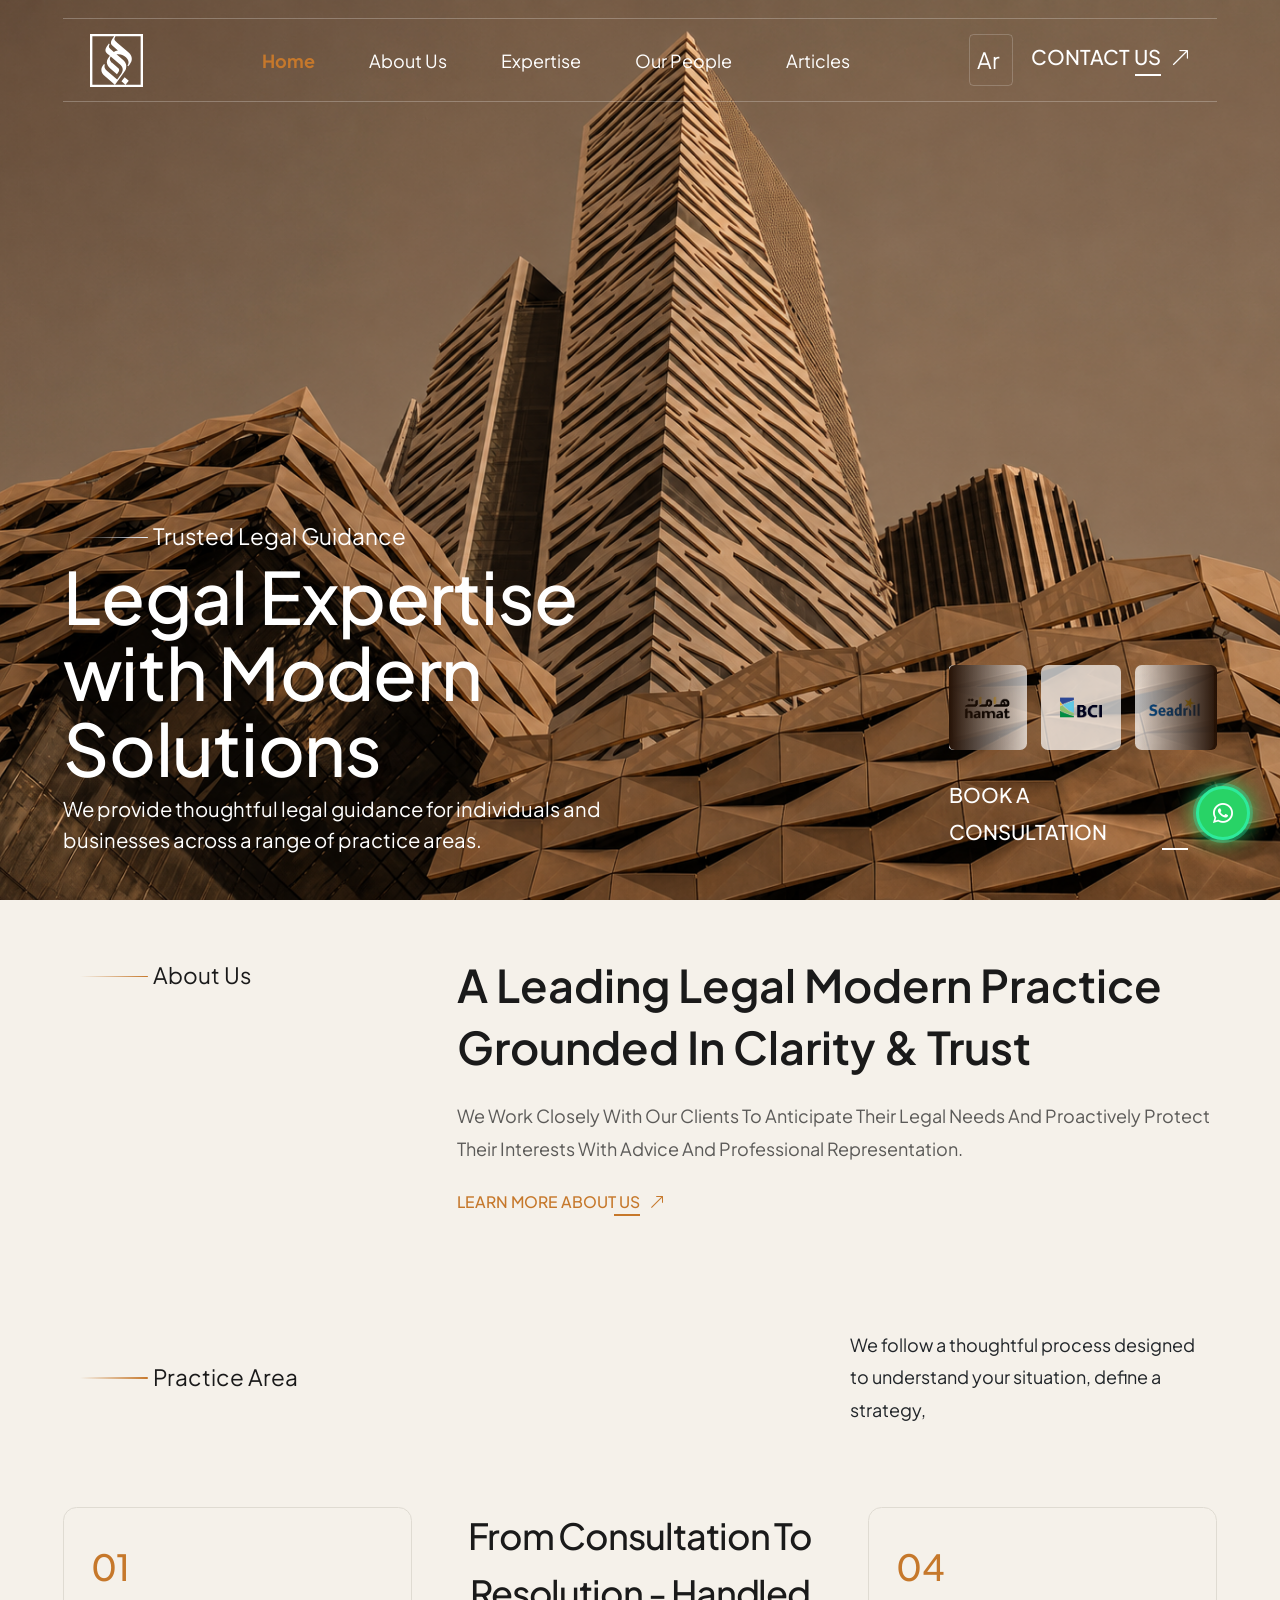
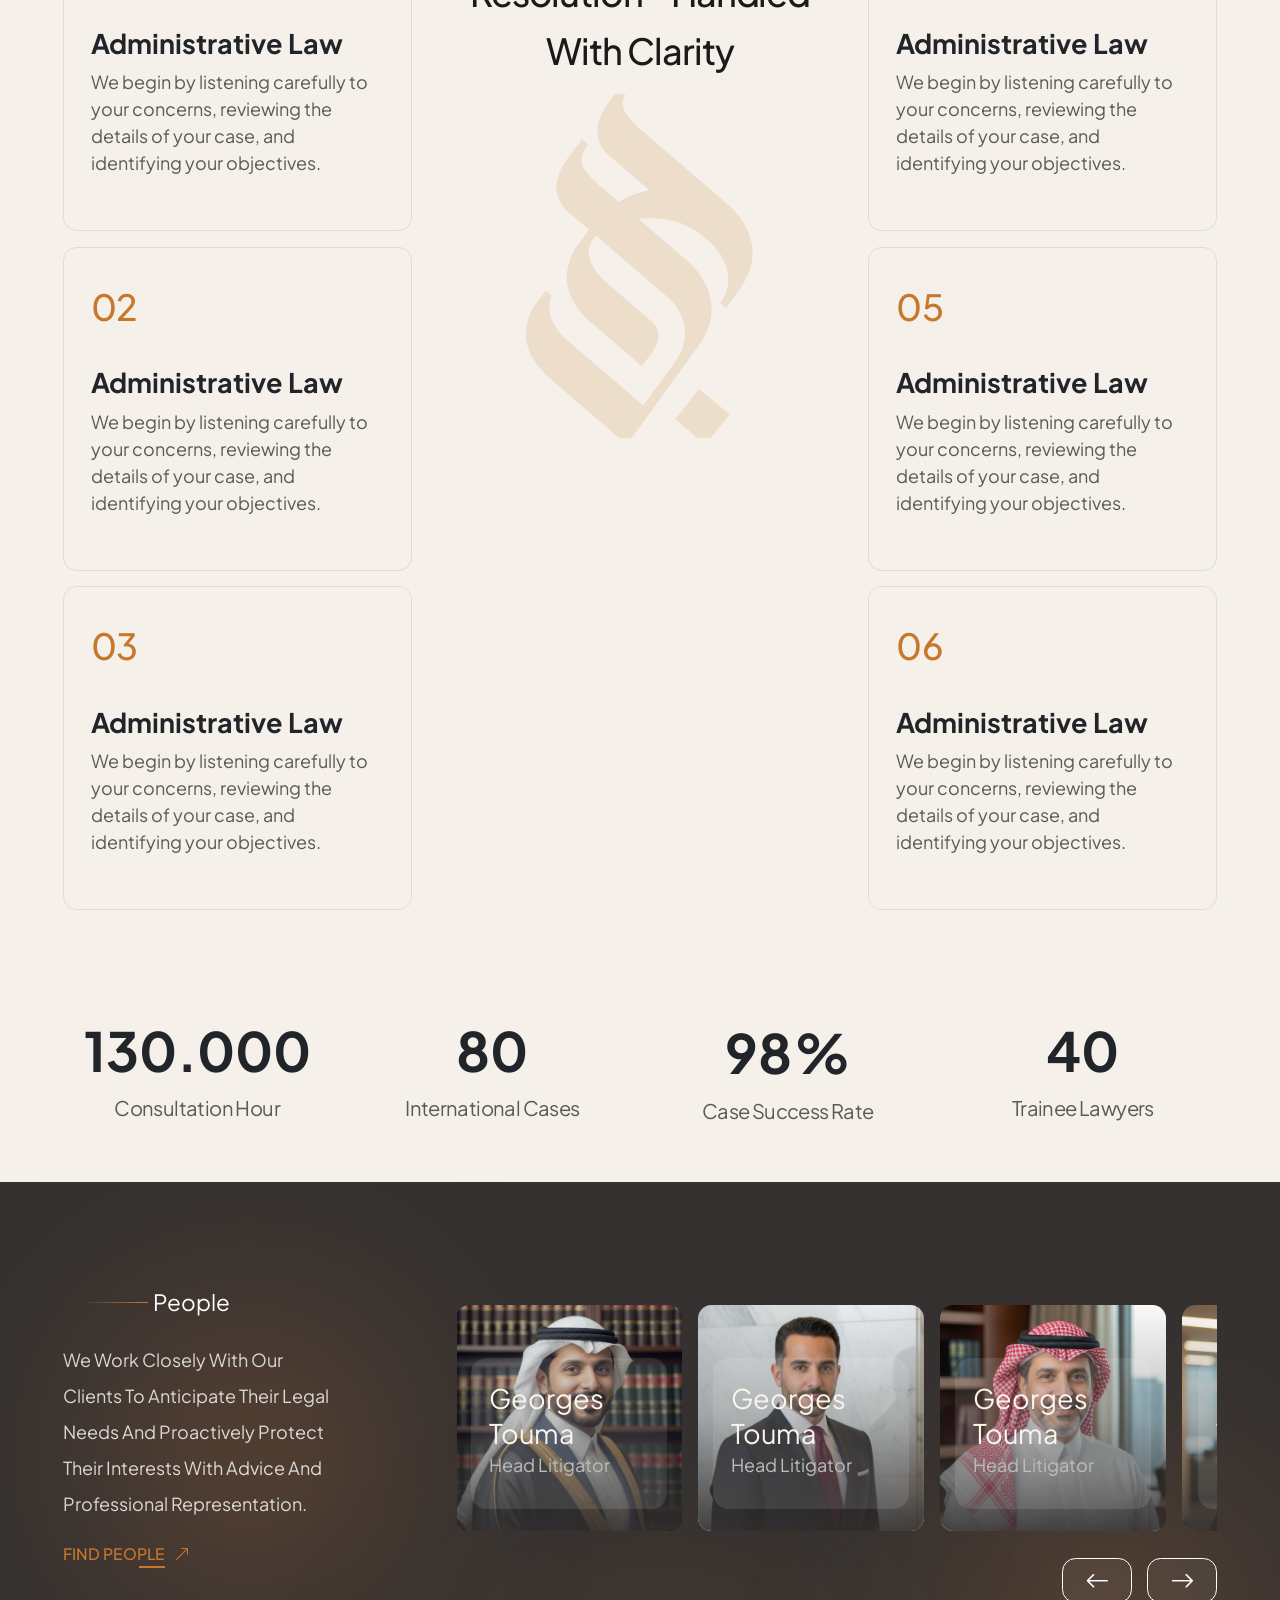
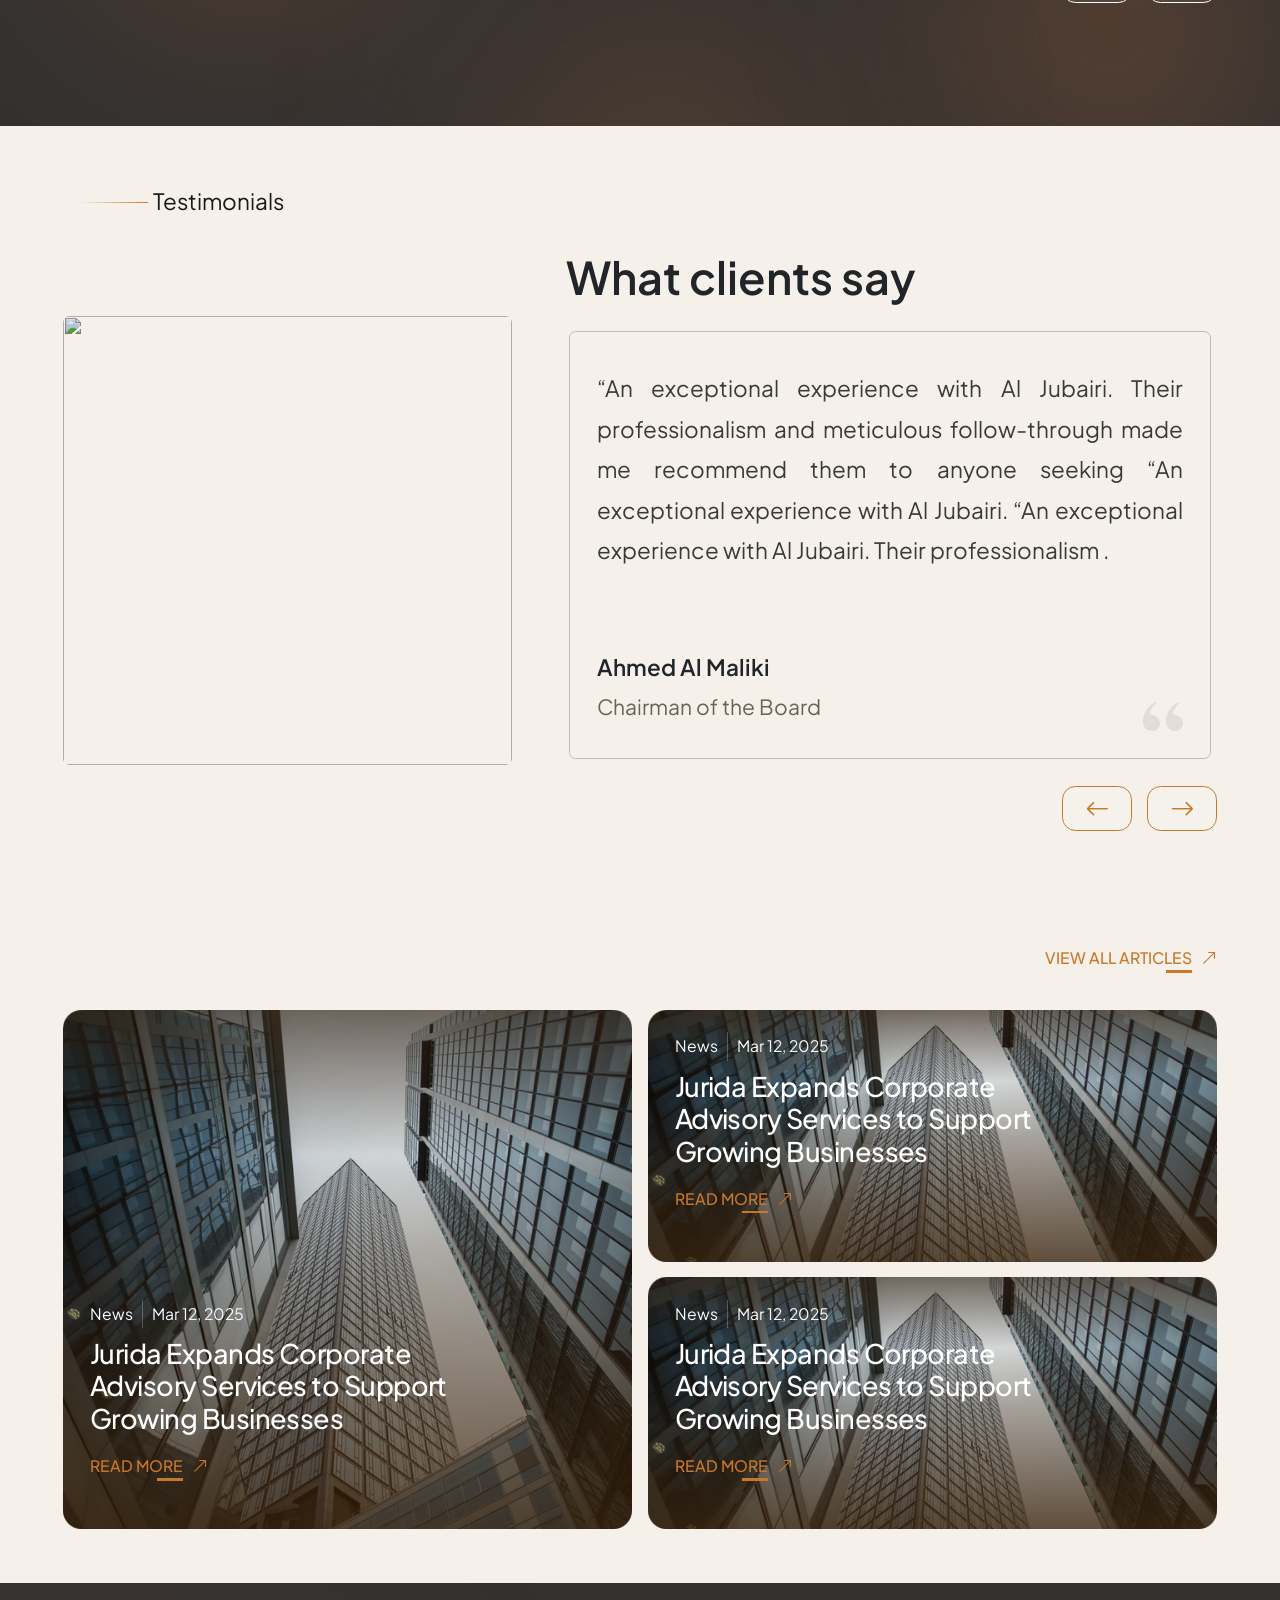
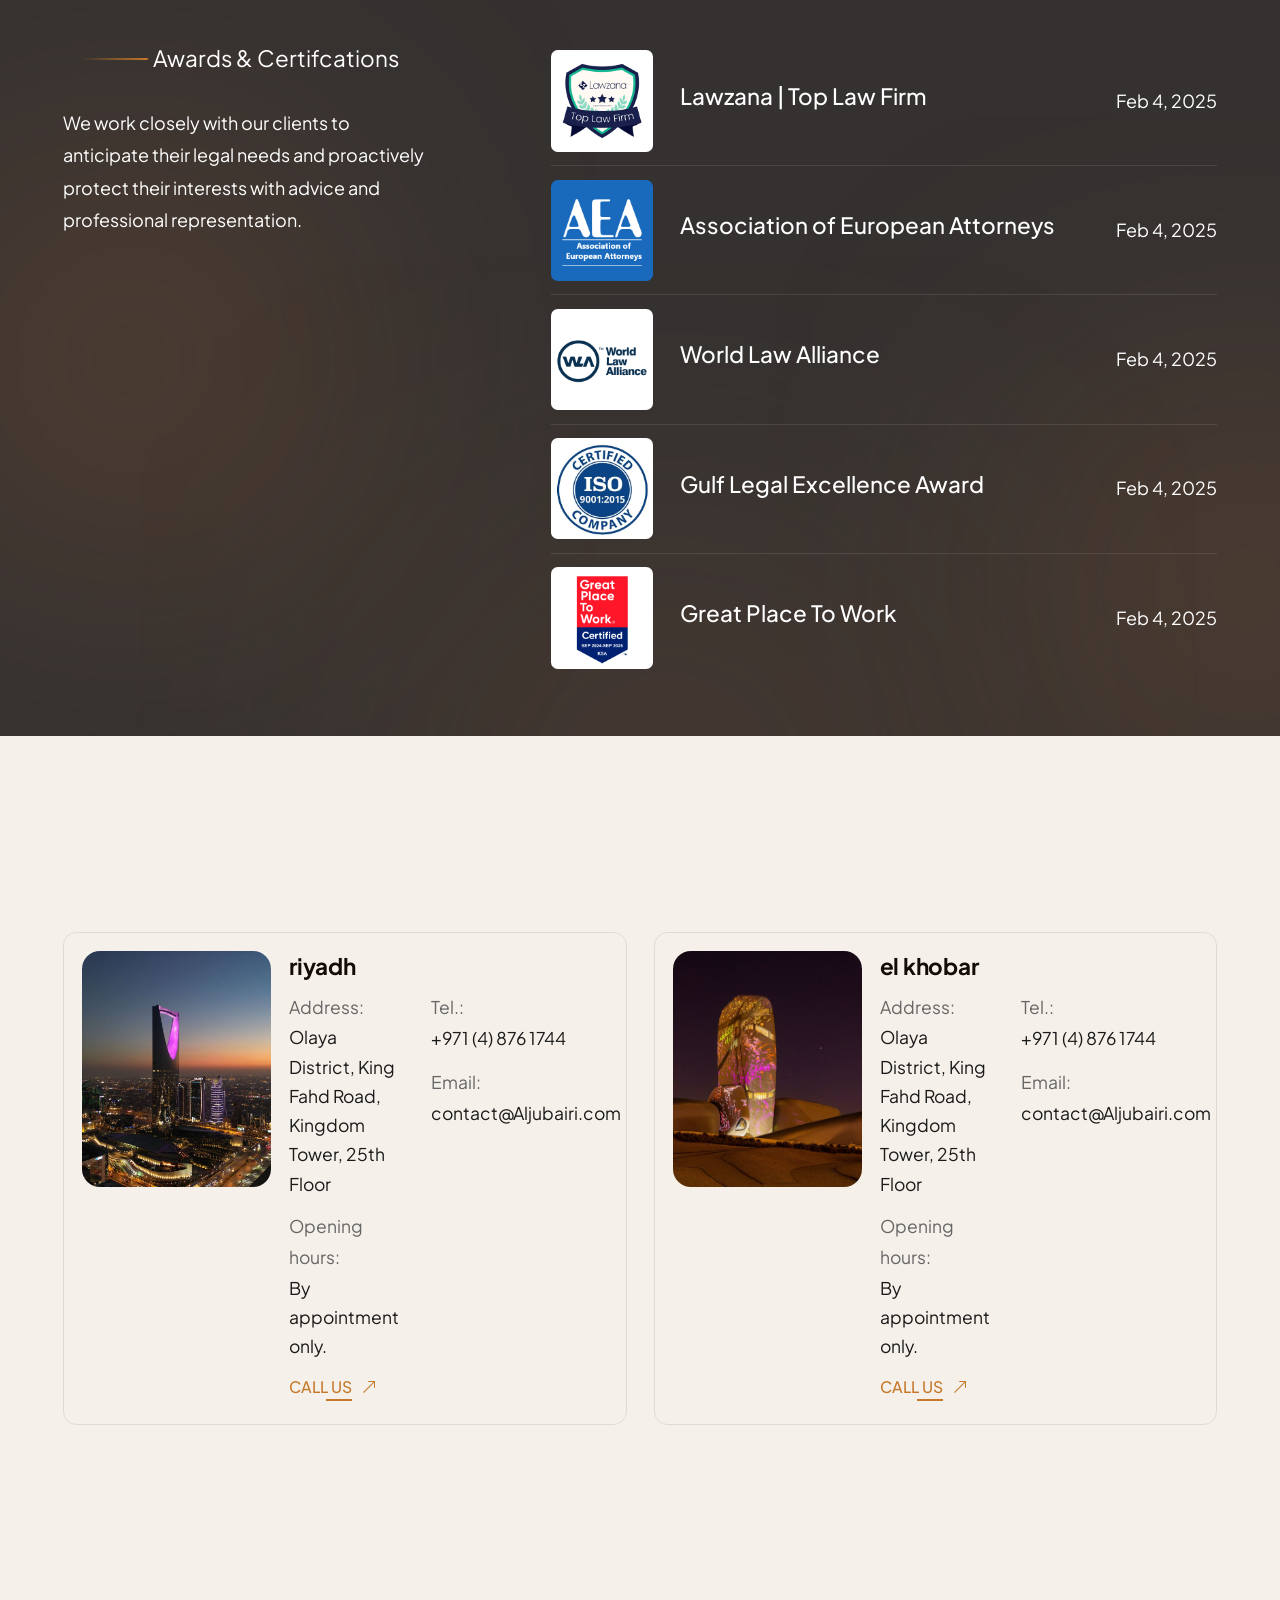
==== commit d615ba6a: "people" ====
--- a/index.html
+++ b/index.html
@@ -496,6 +496,7 @@
           >
             <div class="owl-carousel">
               <div class="team-card">
+                <a href="people-details.html" class="link"></a>
                 <div class="card-img-top">
                   <img src="images/people/p_1.png" loading="lazy" alt="" />
                 </div>
@@ -507,6 +508,7 @@
                 </div>
               </div>
               <div class="team-card">
+                <a href="people-details.html" class="link"></a>
                 <div class="card-img-top">
                   <img src="images/people/p_2.png" loading="lazy" alt="" />
                 </div>
@@ -518,6 +520,7 @@
                 </div>
               </div>
               <div class="team-card">
+                <a href="people-details.html" class="link"></a>
                 <div class="card-img-top">
                   <img src="images/people/p_3.png" loading="lazy" alt="" />
                 </div>
@@ -529,6 +532,7 @@
                 </div>
               </div>
               <div class="team-card">
+                <a href="people-details.html" class="link"></a>
                 <div class="card-img-top">
                   <img src="images/people/p_4.png" loading="lazy" alt="" />
                 </div>
@@ -947,9 +951,7 @@
               </div>
 
               <div class="col-12 col-md-4 col-lg-3">
-                <h4 class="footer-heading footer-pages-title">
-                  
-                </h4>
+                <h4 class="footer-heading footer-pages-title"></h4>
                 <nav aria-label="Site Pages">
                   <ul>
                     <li>
--- a/css/style.css
+++ b/css/style.css
@@ -847,11 +847,8 @@
   text-transform: capitalize;
 }
 .breadcrumb-wrapper .breadcrumb-title {
-  font-size: 3.5rem;
-  font-weight: 600;
   margin-top: 1.5rem;
   font-size: 3.125rem;
-  font-style: normal;
   font-weight: 500;
   line-height: 1.2rem; /* 38.4% */
   text-transform: capitalize;
@@ -974,7 +971,8 @@
   text-transform: capitalize;
   text-wrap-style: balance;
 }
-.about .about-content .title-desc {
+.about .about-content .title-desc ,
+.about .about-content .info{
   color: rgba(26, 26, 26, 0.7);
   font-weight: 400;
   line-height: 1.6rem; /* 160% */
@@ -985,7 +983,7 @@
   width: 100%;
 }
 
-.blog_details img,
+.blog_details .blog_content img,
 .about .about-content .about-image img {
   border-radius: 0.375rem;
   aspect-ratio: 25 / 11;
@@ -1244,6 +1242,40 @@
   padding-inline-start: 1rem;
 }
 
+.blog_details .auther {
+  display: flex;
+  padding: 1.5rem;
+  flex-direction: column;
+  /* align-items: center; */
+  gap: 1.5rem;
+  border-radius: 0.75rem;
+  background: #343130;
+  color: rgba(255, 255, 255, 0.70);
+  font-size: 1.25rem;
+  line-height: 91%; /* 1.1375rem */
+  text-transform: capitalize;
+}
+.blog_details .auther .title{
+  font-size: 1.25rem;
+  color: var(--white);
+  font-weight: 600;
+  line-height: 160%; /* 2rem */
+  text-transform: capitalize;
+  padding-bottom: 1.25rem;
+  border-bottom: 1px solid #BBC4C4;
+}
+.blog_details .auther img{
+  width: 4rem !important;
+  height: 4rem;
+  border-radius: 0.375rem;
+  background: url(<path-to-image>) lightgray 50% / cover no-repeat, #FFF;
+}
+.blog_details .auther .owner {
+  font-weight: 600;
+}
+.blog_details .auther .owner .auther_position{
+
+}
 /* .blog_details .blog_content :is(h1, h2, h3, h4, h5, h6) {
   color: var(--main);
   font-weight: 600;
@@ -1266,7 +1298,8 @@
   text-transform: capitalize;
 }
 
-.our_team .team-card {
+.team-card {
+  position: relative;
   overflow: hidden;
   border-radius: 0.75rem;
   -webkit-border-radius: 0.75rem;
@@ -1274,16 +1307,16 @@
   -ms-border-radius: 0.75rem;
   -o-border-radius: 0.75rem;
 }
-.our_team .card-img-top {
+.team-card.card-img-top {
   background: var(--main);
   aspect-ratio: 3 / 4; /* قريب جدًا */
   height: 100%;
 }
-.our_team .card-img-top img {
+.team-card .card-img-top img {
   object-position: top;
 }
 
-.our_team .card-body {
+.team-card .card-body {
   border-radius: 0.75rem;
   -webkit-border-radius: 0.75rem;
   -moz-border-radius: 0.75rem;
@@ -1305,6 +1338,7 @@
   justify-content: flex-end;
 }
 
+
 .our_team .card-body .card-content {
   padding: 1.25rem 1rem;
   flex-direction: column;
@@ -1318,6 +1352,7 @@
   -o-border-radius: 0.875rem;
 }
 
+
 .our_team .card-body .card-content .card-title {
   color: #f9f5ed;
   font-weight: 400;
@@ -1330,6 +1365,111 @@
   font-style: normal;
   font-weight: 400;
   line-height: 1.5rem; /* 150% */
+}
+
+.our_team.all{
+  background: unset;
+}
+
+.our_team.all .card-body {
+  border-radius: 0.375rem;
+  background: linear-gradient(270deg, rgba(0, 0, 0, 0.00) 0%, rgba(0, 0, 0, 0.20) 100%);
+  padding: 0;
+  -webkit-border-radius: 0.375rem;
+  -moz-border-radius: 0.375rem;
+  -ms-border-radius: 0.375rem;
+  -o-border-radius: 0.375rem;
+  box-shadow: 0 4px 6px -1px rgba(0, 0, 0, 0.10), 0 2px 4px -2px rgba(0, 0, 0, 0.10);
+}
+
+.our_team.all .card-body .card-content {
+  background: linear-gradient(0deg, #000 0%, rgba(0, 0, 0, 0.95) 50%, rgba(0, 0, 0, 0.00) 100%);
+  border-radius: 0;
+  -webkit-border-radius: 0;
+  -moz-border-radius: 0;
+  -ms-border-radius: 0;
+  -o-border-radius: 0;
+}
+
+.our_team.all .card-body .card-content .position{
+  color: var(--main)
+}
+
+.about-content .breadcrumb-item + .breadcrumb-item::before {
+    color: rgba(26, 26, 26, 0.7) !important;
+}
+
+.linkedIn{
+  color: var(--main) !important;
+font-size: 0.875rem;
+font-weight: 500;
+line-height: 0.9625rem; /* 110% */
+letter-spacing: 0.00625rem;
+text-transform: uppercase;
+border-radius: 0.75rem;
+border: 1px solid var(--main);
+padding: .5rem;
+width: fit-content;
+}
+
+/* -- FQA -- */
+.FQA .accordion-item {
+  margin-bottom: 1rem;
+  overflow: hidden;
+  position: relative;
+  border-radius: 0.25rem;
+  background: #F9FBFE;
+  -webkit-border-radius: 0.25rem;
+  -moz-border-radius: 0.25rem;
+  -ms-border-radius: 0.25rem;
+  -o-border-radius: 0.25rem;
+  border: 1px solid #C8CECE;
+}
+
+.FQA .accordion-item .accordion-body {
+  background: transparent;
+  /* color: var(--white); */
+  padding: 0rem 1.65rem 1.25rem 1.65rem;
+}
+
+.FQA .accordion-item .accordion-header {
+  border-radius: 15px;
+}
+
+.FQA .accordion-button {
+  font-weight: 500;
+  box-shadow: unset !important;
+  background-color: transparent !important;
+  padding: 1.5rem 1.85rem !important;
+}
+
+.FQA .accordion-button:not(.collapsed) {
+  color: var(--main) !important;
+}
+
+.FQA .accordion-button::after {
+  --size: 1rem;
+  width: var(--size);
+  height: var(--size);
+  background: url("../images/icons/plus.svg") center center no-repeat;
+  /* background:  var(--main); */
+  background-size: var(--size);
+  border-radius: 50%;
+  display: flex;
+  align-items: center;
+  justify-content: center;
+  -webkit-border-radius: 50%;
+  -moz-border-radius: 50%;
+  -ms-border-radius: 50%;
+  -o-border-radius: 50%;
+  filter: brightness(1) invert(0);
+  -webkit-filter: brightness(1) invert(0);
+}
+
+.FQA .accordion-button:not(.collapsed)::after {
+  /* background:  var(--white); */
+  filter: brightness(0) invert(1);
+  transform: rotate(-135deg);
 }
 
 /*  */
@@ -1551,6 +1691,10 @@
   gap: 0.85rem;
 }
 
+.articles .articles-wrapper.owl-carousel {
+    display: block;
+}
+
 .articles .articles-wrapper .article-card {
   grid-column: span 6;
   grid-row: span 1;
@@ -1560,11 +1704,19 @@
   -ms-border-radius: 1.25rem;
   -o-border-radius: 1.25rem;
   overflow: hidden;
-  /* max-height: 27rem; */
+  max-height: 30rem;
 }
 .articles .articles-wrapper .article-card:nth-child(1) {
   grid-row: span 2;
   grid-column: span 6;
+}
+
+.articles.all .articles-wrapper .article-card {
+  grid-column: span 4;
+}
+.articles.all .articles-wrapper .article-card:nth-child(1) {
+  grid-row: span 2;
+  grid-column: span 12;
 }
 
 .articles .article-card {
@@ -1695,7 +1847,7 @@
 }
 
 .awards-slider .award-item {
-  border-radius: 1.5rem;
+  border-radius: 1rem;
   background: linear-gradient(
     135deg,
     #2a2522 0%,
@@ -1716,8 +1868,9 @@
   inset-block: 0;
   width: 5.625rem !important;
   z-index: 2;
-  background: linear-gradient(270deg, rgba(92, 69, 54, 0) 12.87%, #251206 100%);;
-}
+  background: linear-gradient(270deg, rgba(92, 69, 54, 0) 12.87%, #251206 100%);
+  border-radius: .6rem 0 0 .6rem;
+} 
 .awards-slider .award-item .award-item-content {
   flex-direction: column;
   align-items: start;
@@ -1728,11 +1881,6 @@
 .awards-slider .award-item .award-item-content span{
   color: var(--main);
 }
-/* .awards-slider .award-item .award-item-content {
-  width: 10.4375rem;
-height: 10.1875rem;
-
-} */
 
 /* -- location -- */
 .locations .office-image {
@@ -1941,6 +2089,18 @@
     font-weight: 700;
   }
 
+  .breadcrumb-wrapper {
+        height: 50vh;
+    }
+
+    .breadcrumb-wrapper .breadcrumb-item {
+    font-size: 1rem !important;
+
+    }
+    .breadcrumb-wrapper .breadcrumb-title {
+    font-size: 2.125rem;
+    }
+
   .articles .articles-wrapper .article-card {
     grid-row: span 1 !important;
     grid-column: span 12 !important;
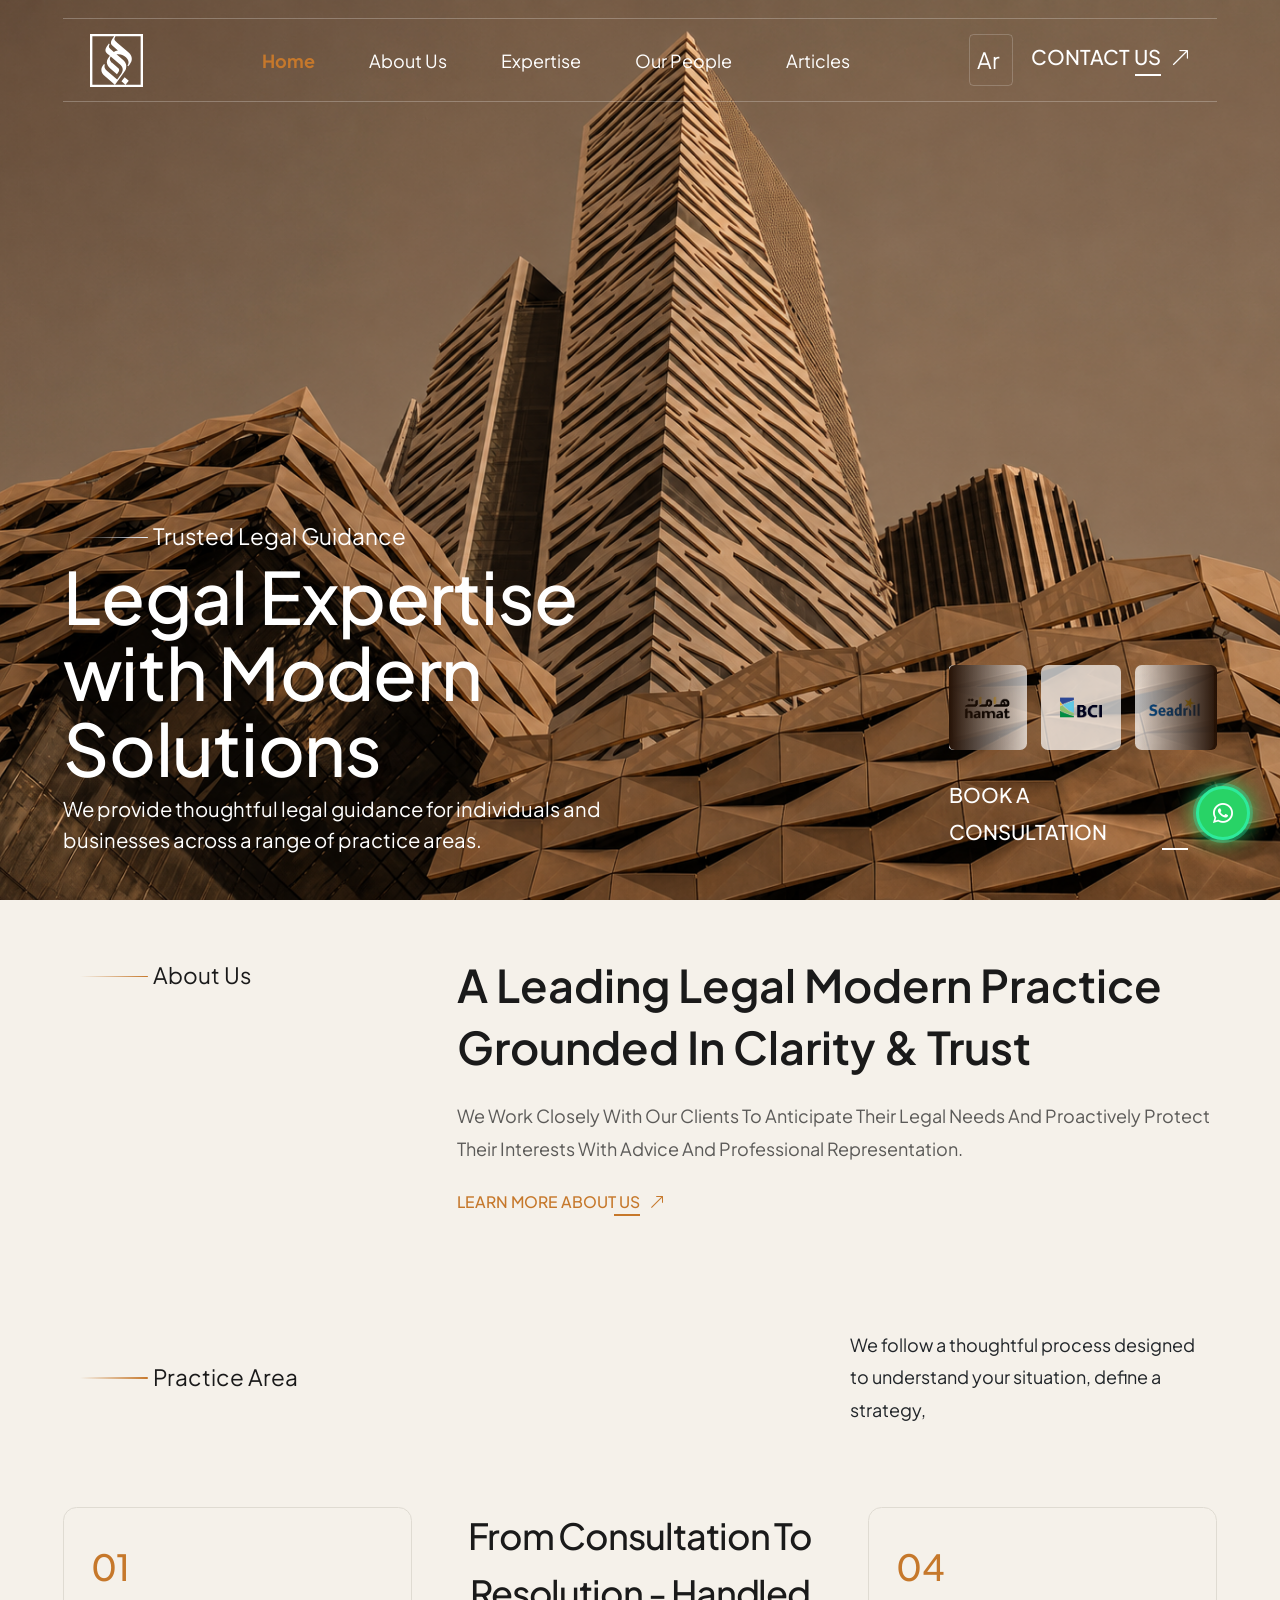
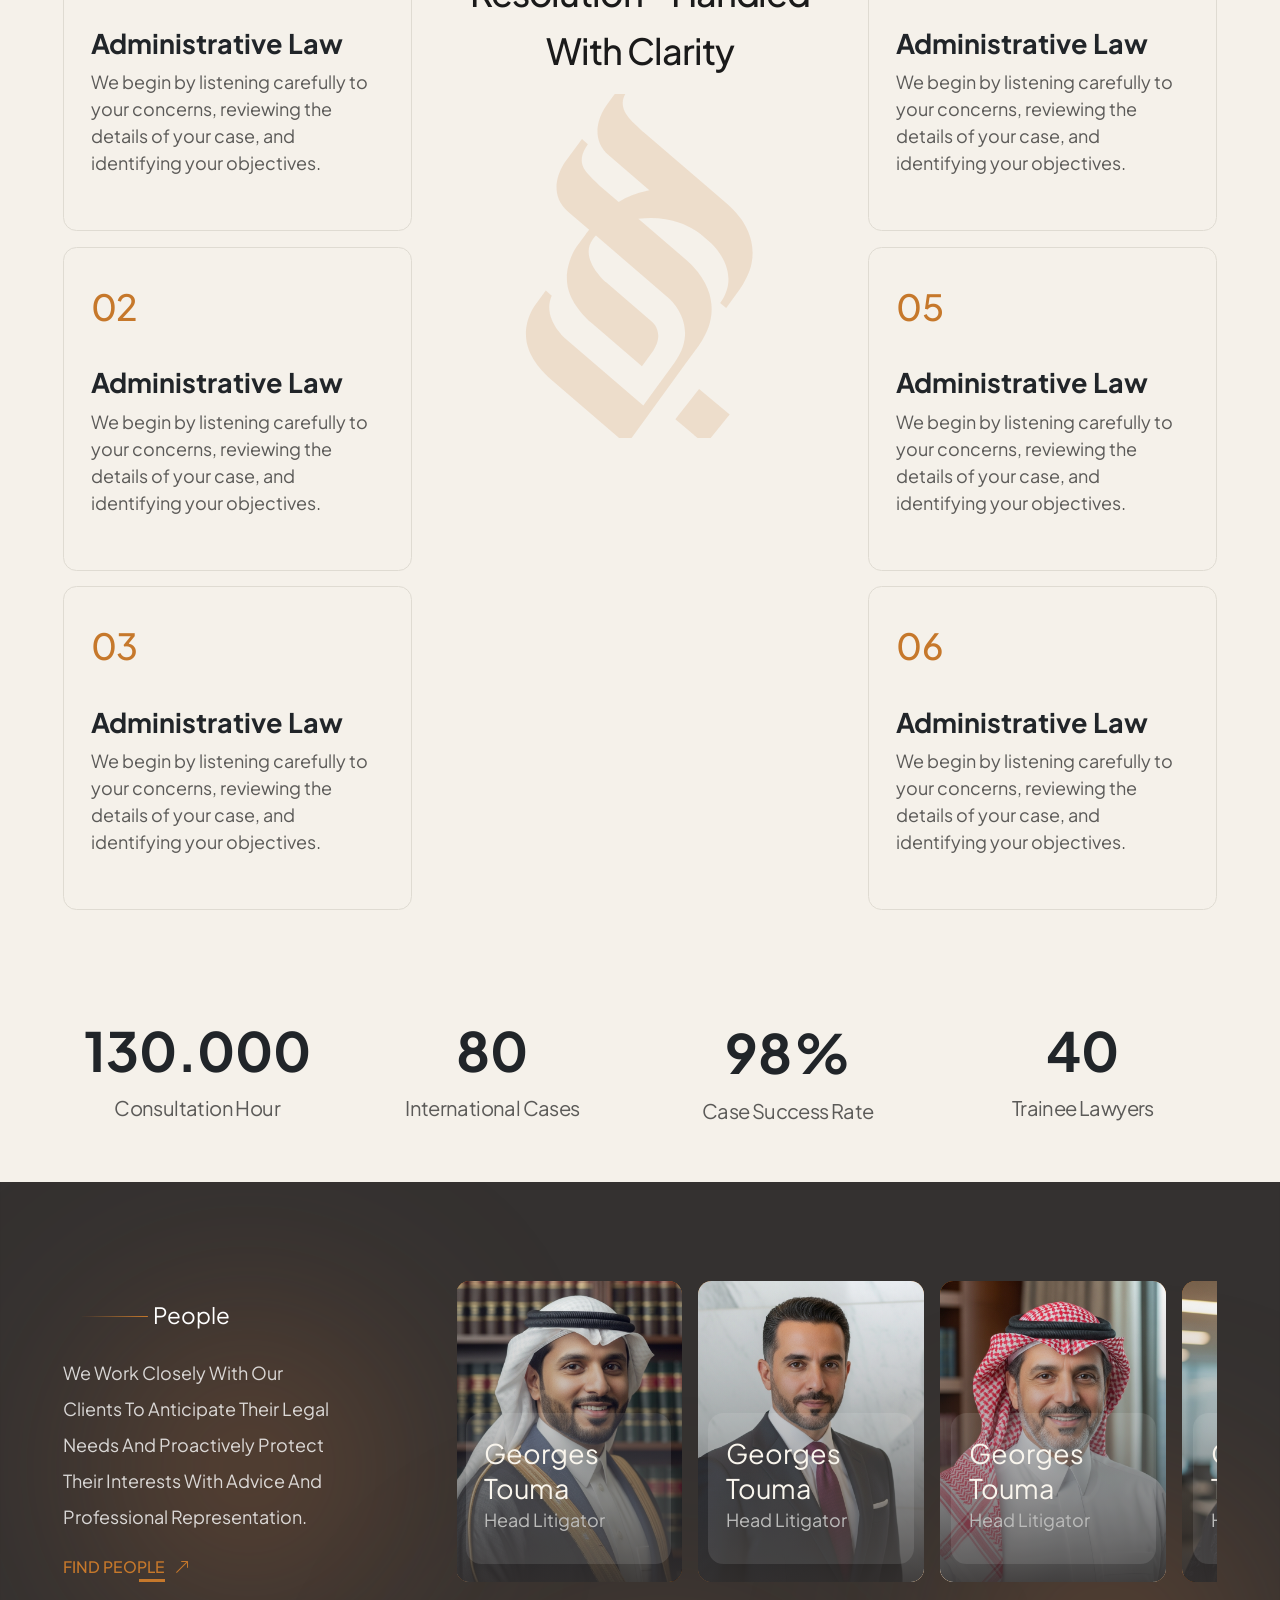
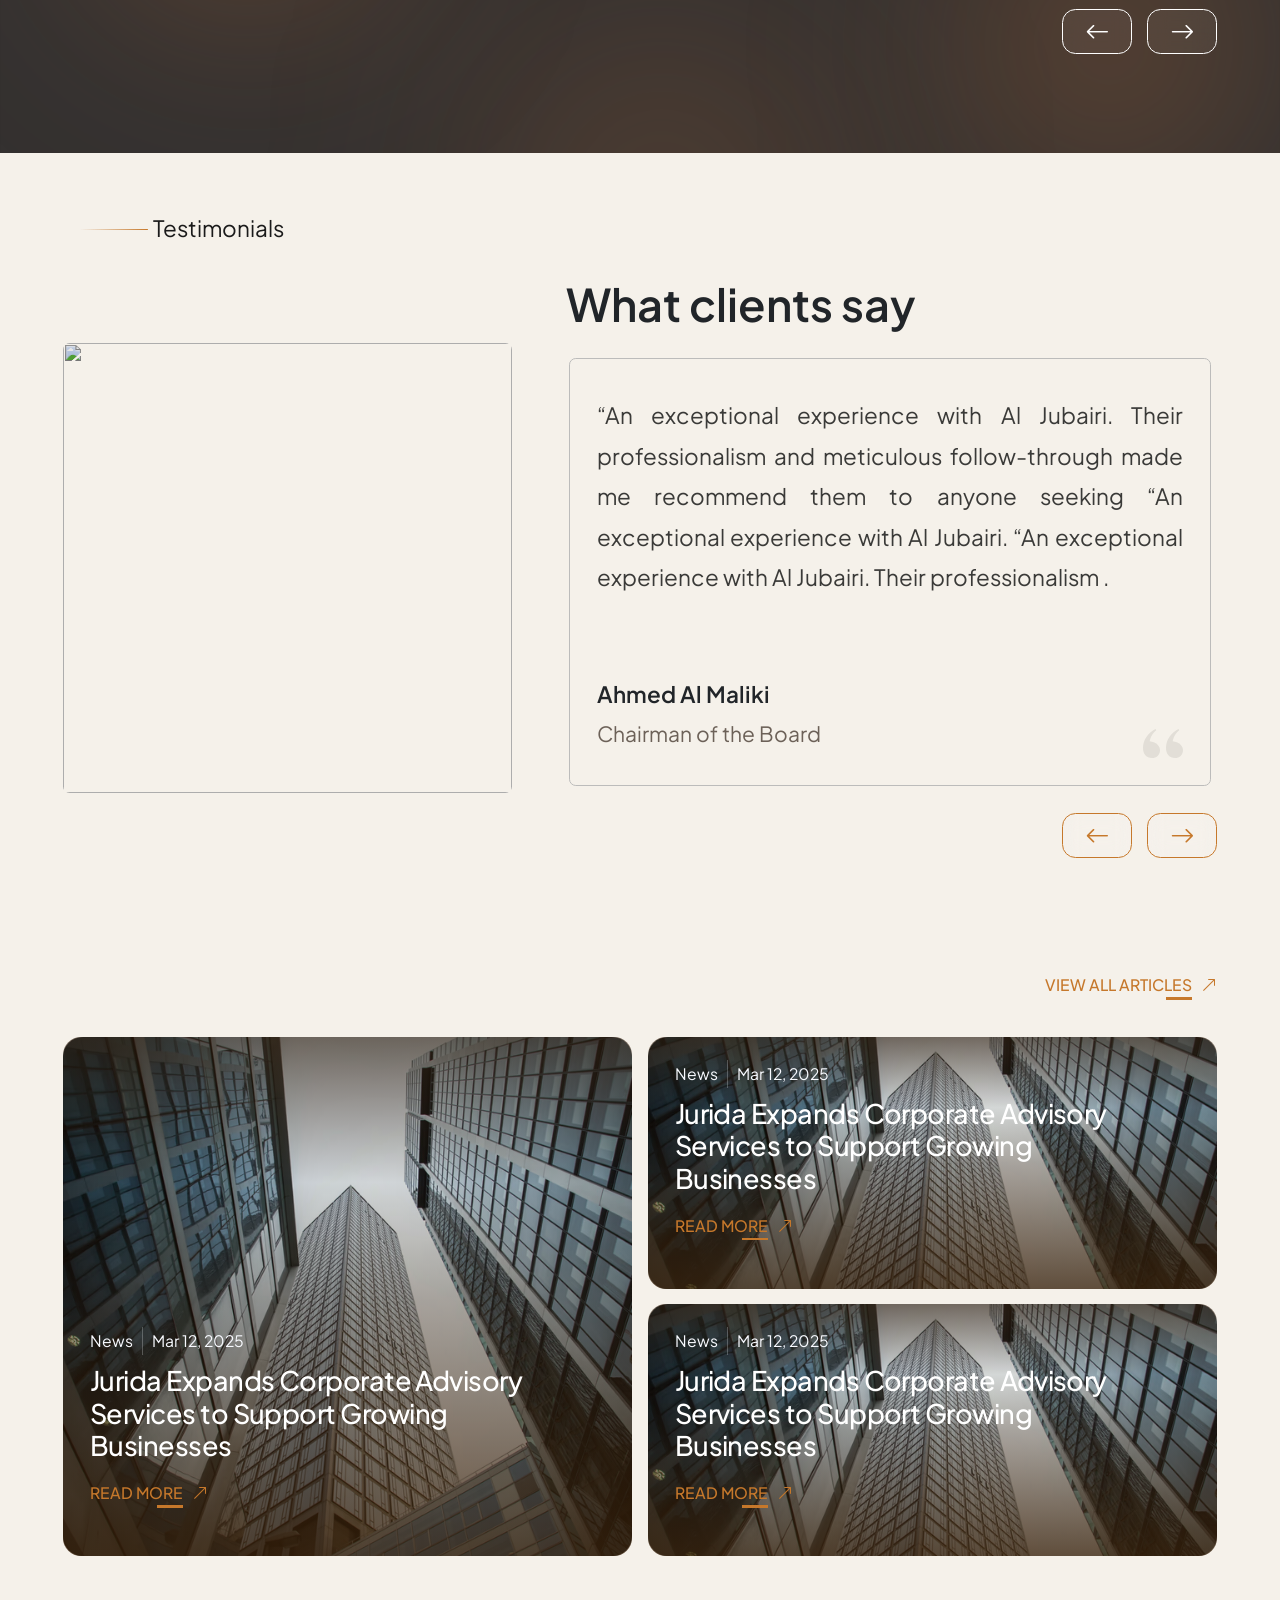
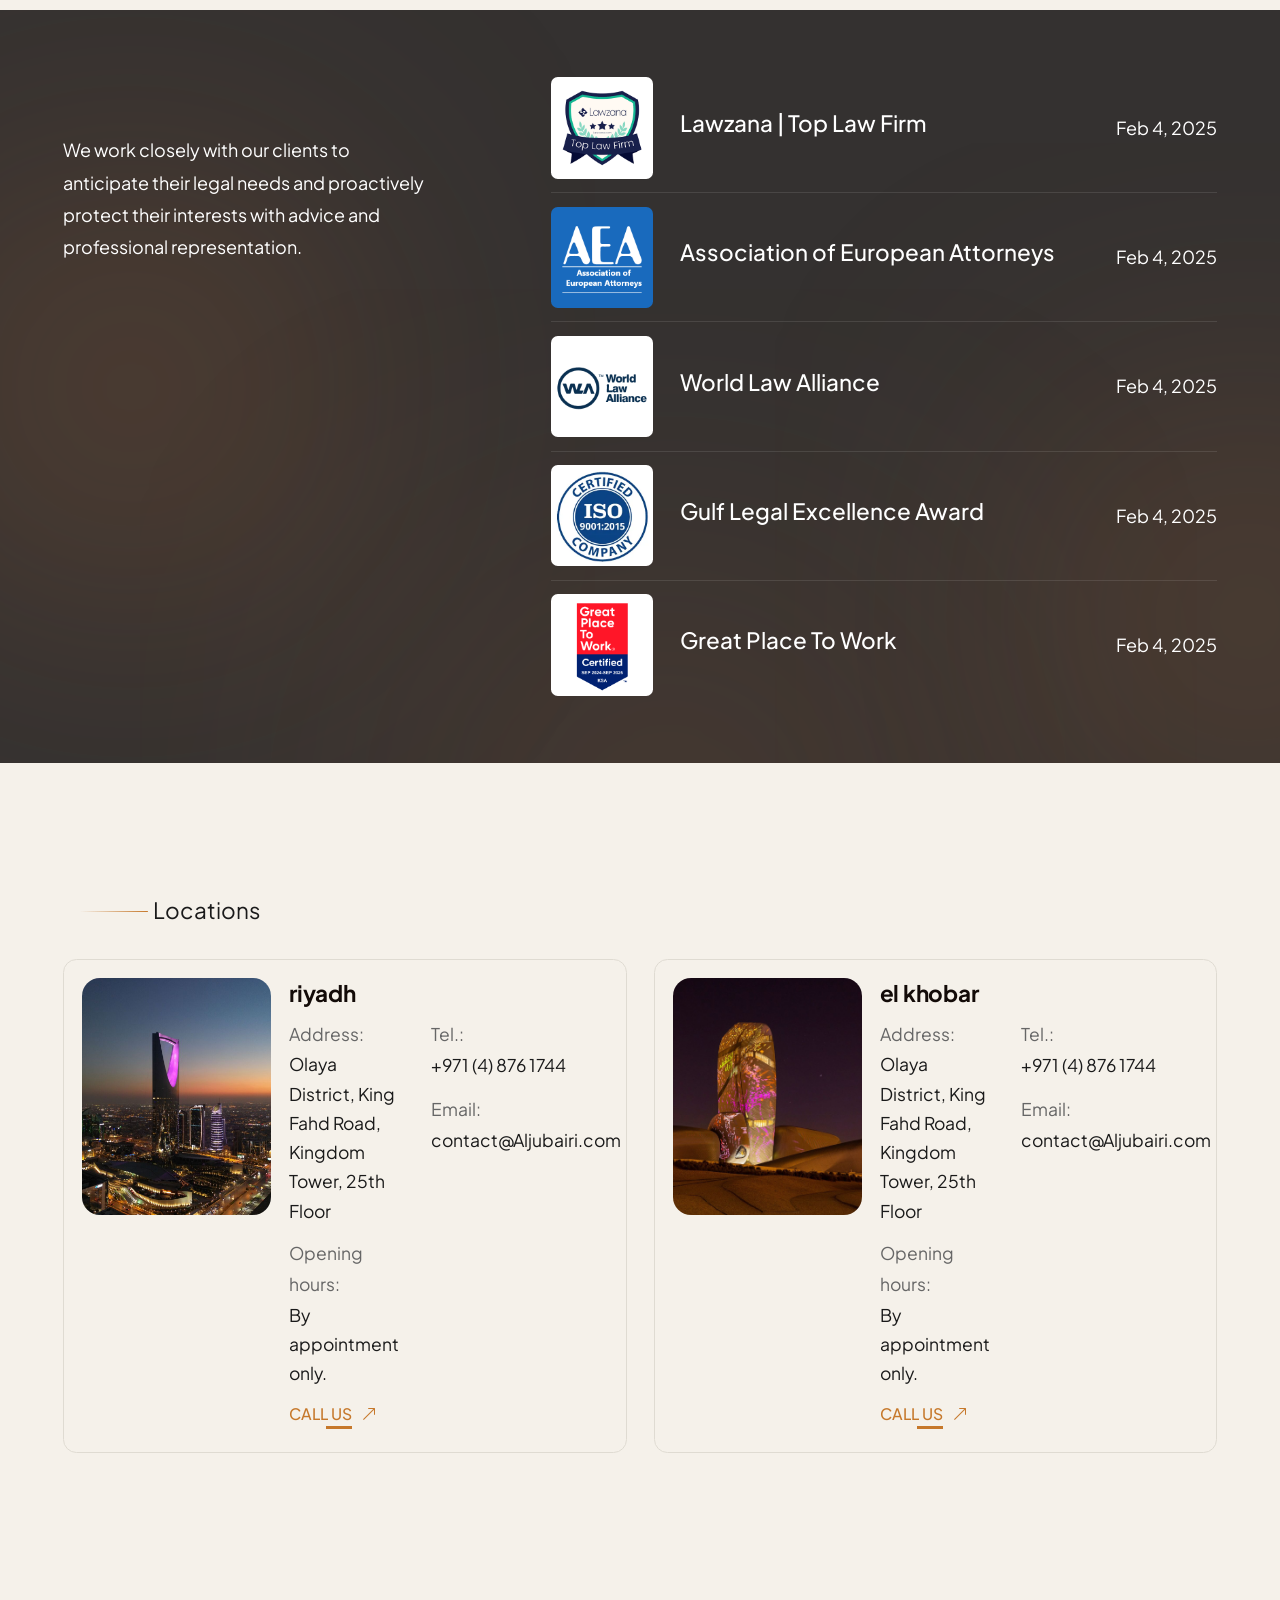
==== commit 0b335a28: "edit" ====
--- a/index.html
+++ b/index.html
@@ -652,7 +652,7 @@
                 <span class="vr"></span>
                 <span>Mar 12, 2025</span>
               </div>
-              <h3 class="article-title col-lg-9">
+              <h3 class="article-title col-lg-11">
                 Jurida Expands Corporate Advisory Services to Support Growing
                 Businesses
               </h3>
@@ -680,7 +680,7 @@
                 <span class="vr"></span>
                 <span>Mar 12, 2025</span>
               </div>
-              <h3 class="article-title col-lg-9">
+              <h3 class="article-title col-lg-11">
                 Jurida Expands Corporate Advisory Services to Support Growing
                 Businesses
               </h3>
@@ -708,7 +708,7 @@
                 <span class="vr"></span>
                 <span>Mar 12, 2025</span>
               </div>
-              <h3 class="article-title col-lg-9">
+              <h3 class="article-title col-lg-11">
                 Jurida Expands Corporate Advisory Services to Support Growing
                 Businesses
               </h3>
--- a/css/style.css
+++ b/css/style.css
@@ -1307,7 +1307,7 @@
   -ms-border-radius: 0.75rem;
   -o-border-radius: 0.75rem;
 }
-.team-card.card-img-top {
+.team-card .card-img-top {
   background: var(--main);
   aspect-ratio: 3 / 4; /* قريب جدًا */
   height: 100%;
@@ -1325,7 +1325,7 @@
   position: absolute;
   inset: 0;
   flex-grow: 1;
-  padding: 1.2rem 0.85rem;
+  padding: 1rem .58rem;
   background: linear-gradient(
     0deg,
     rgba(52, 49, 48, 0.9) 0%,
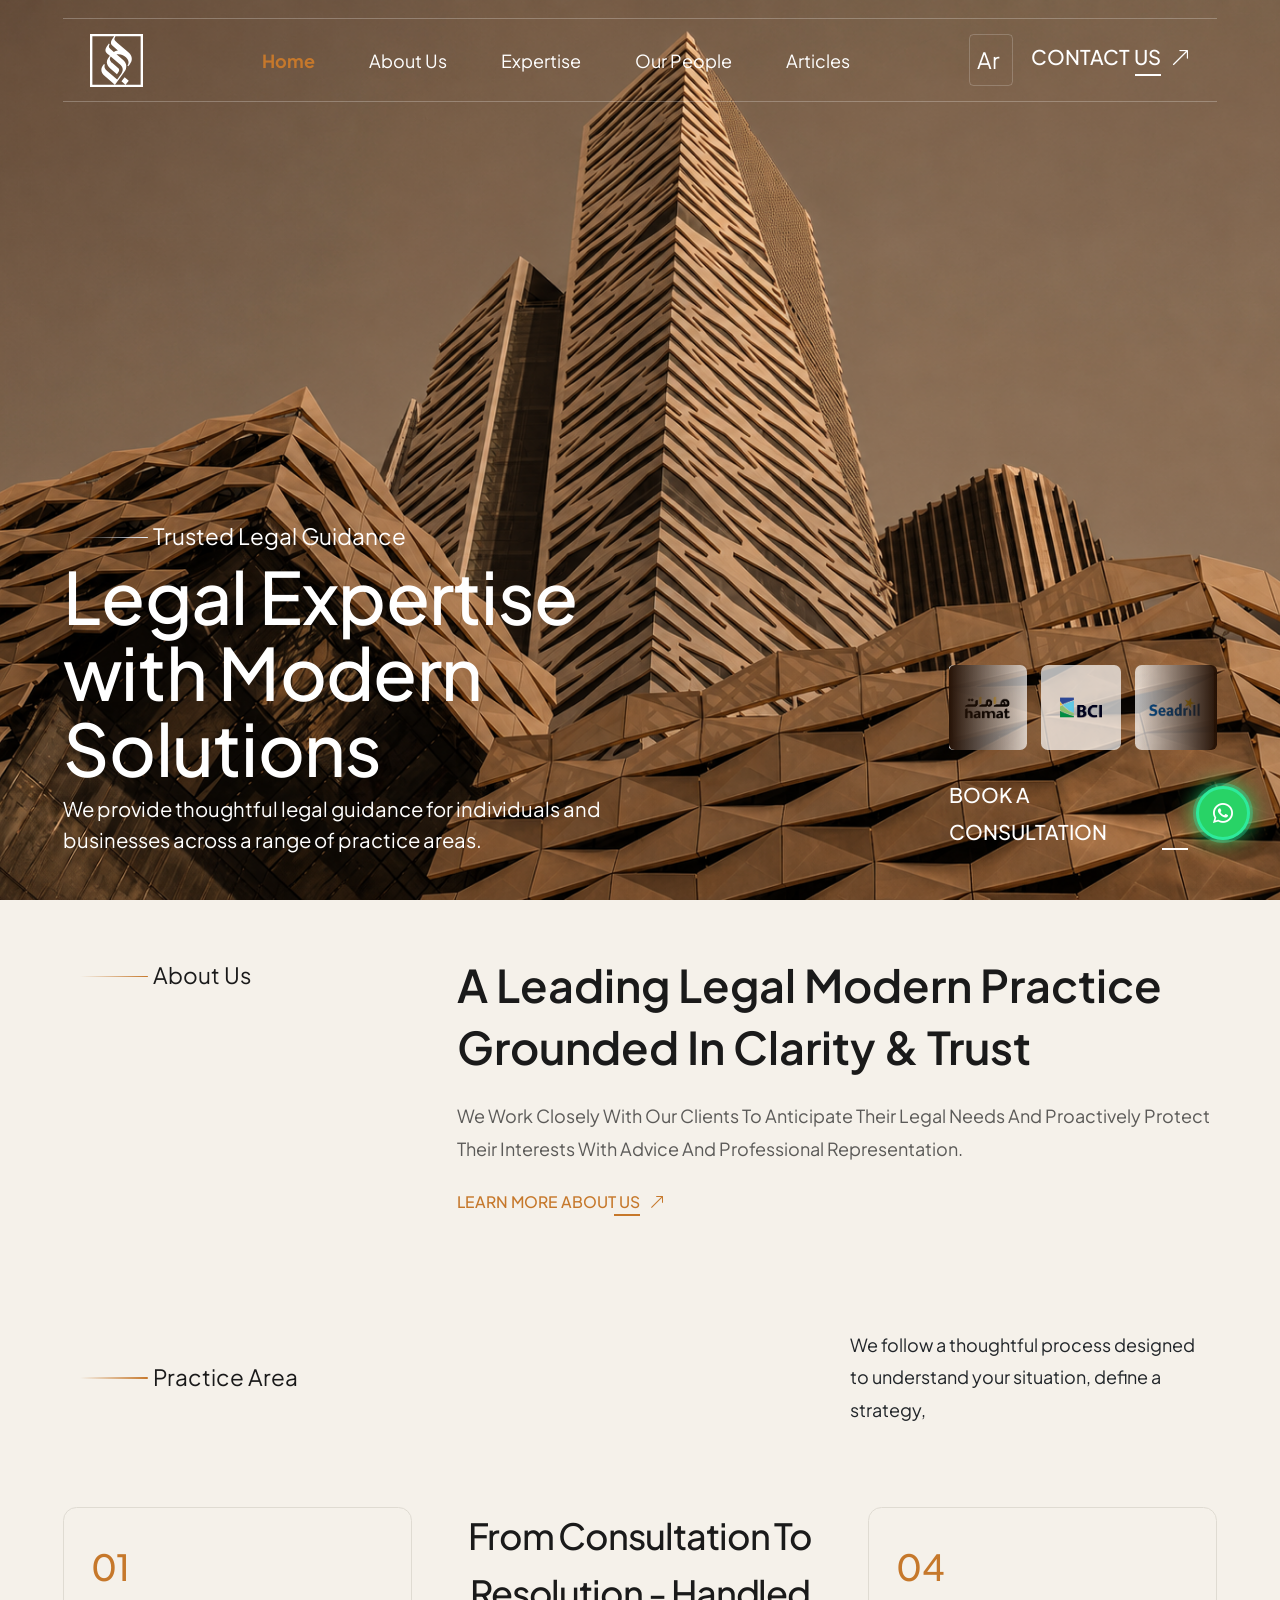
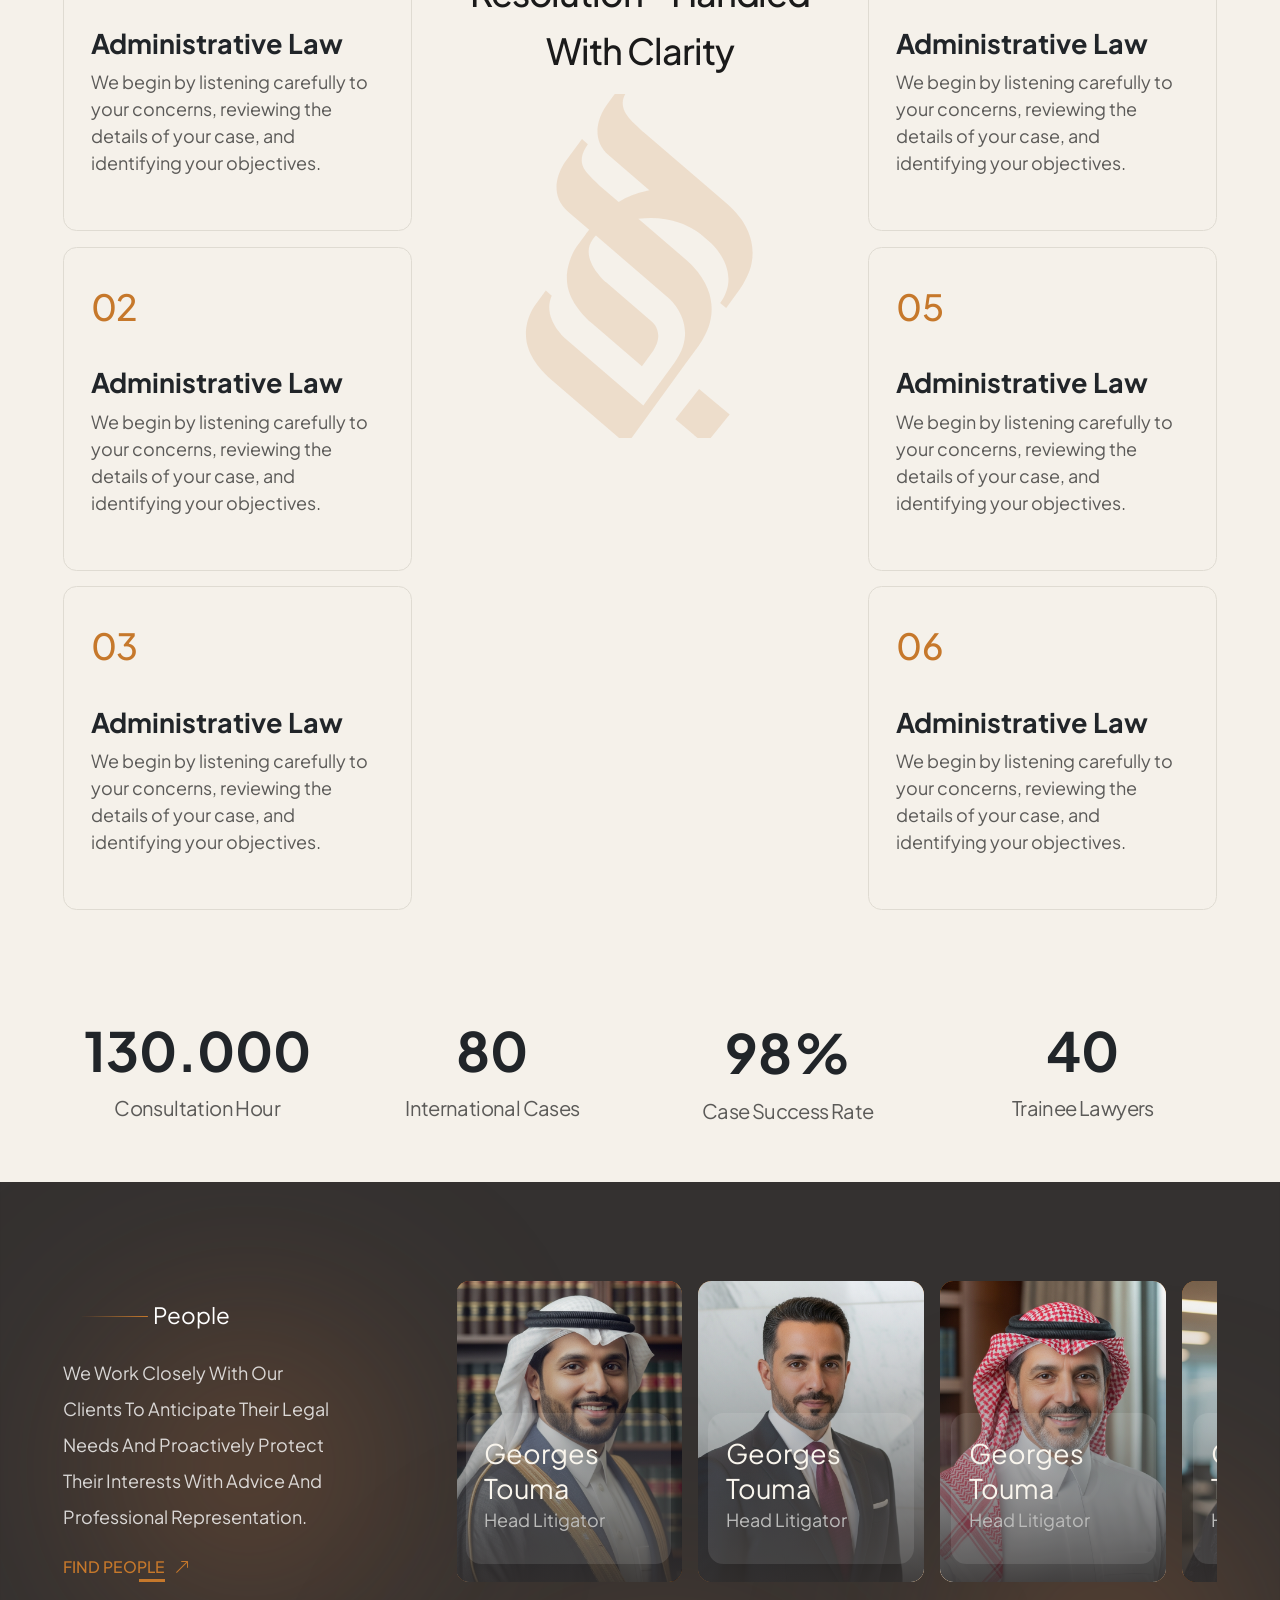
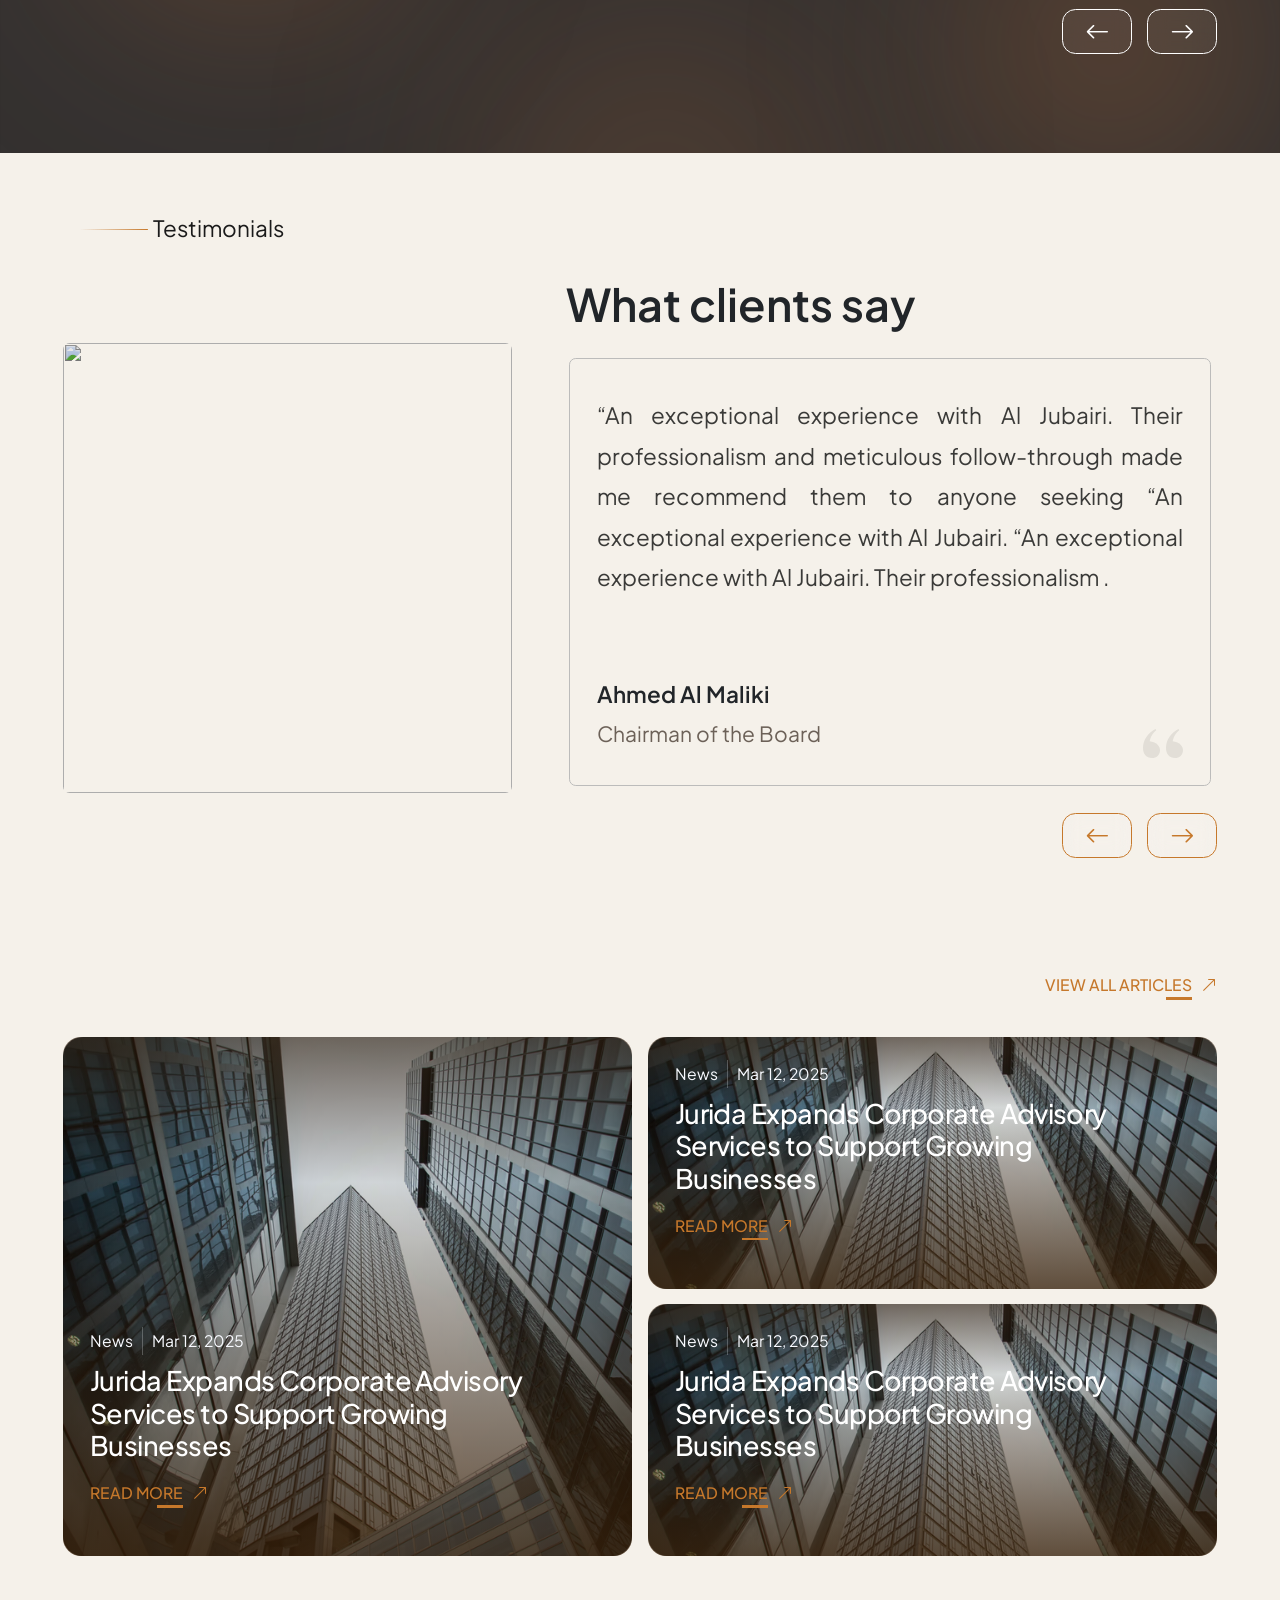
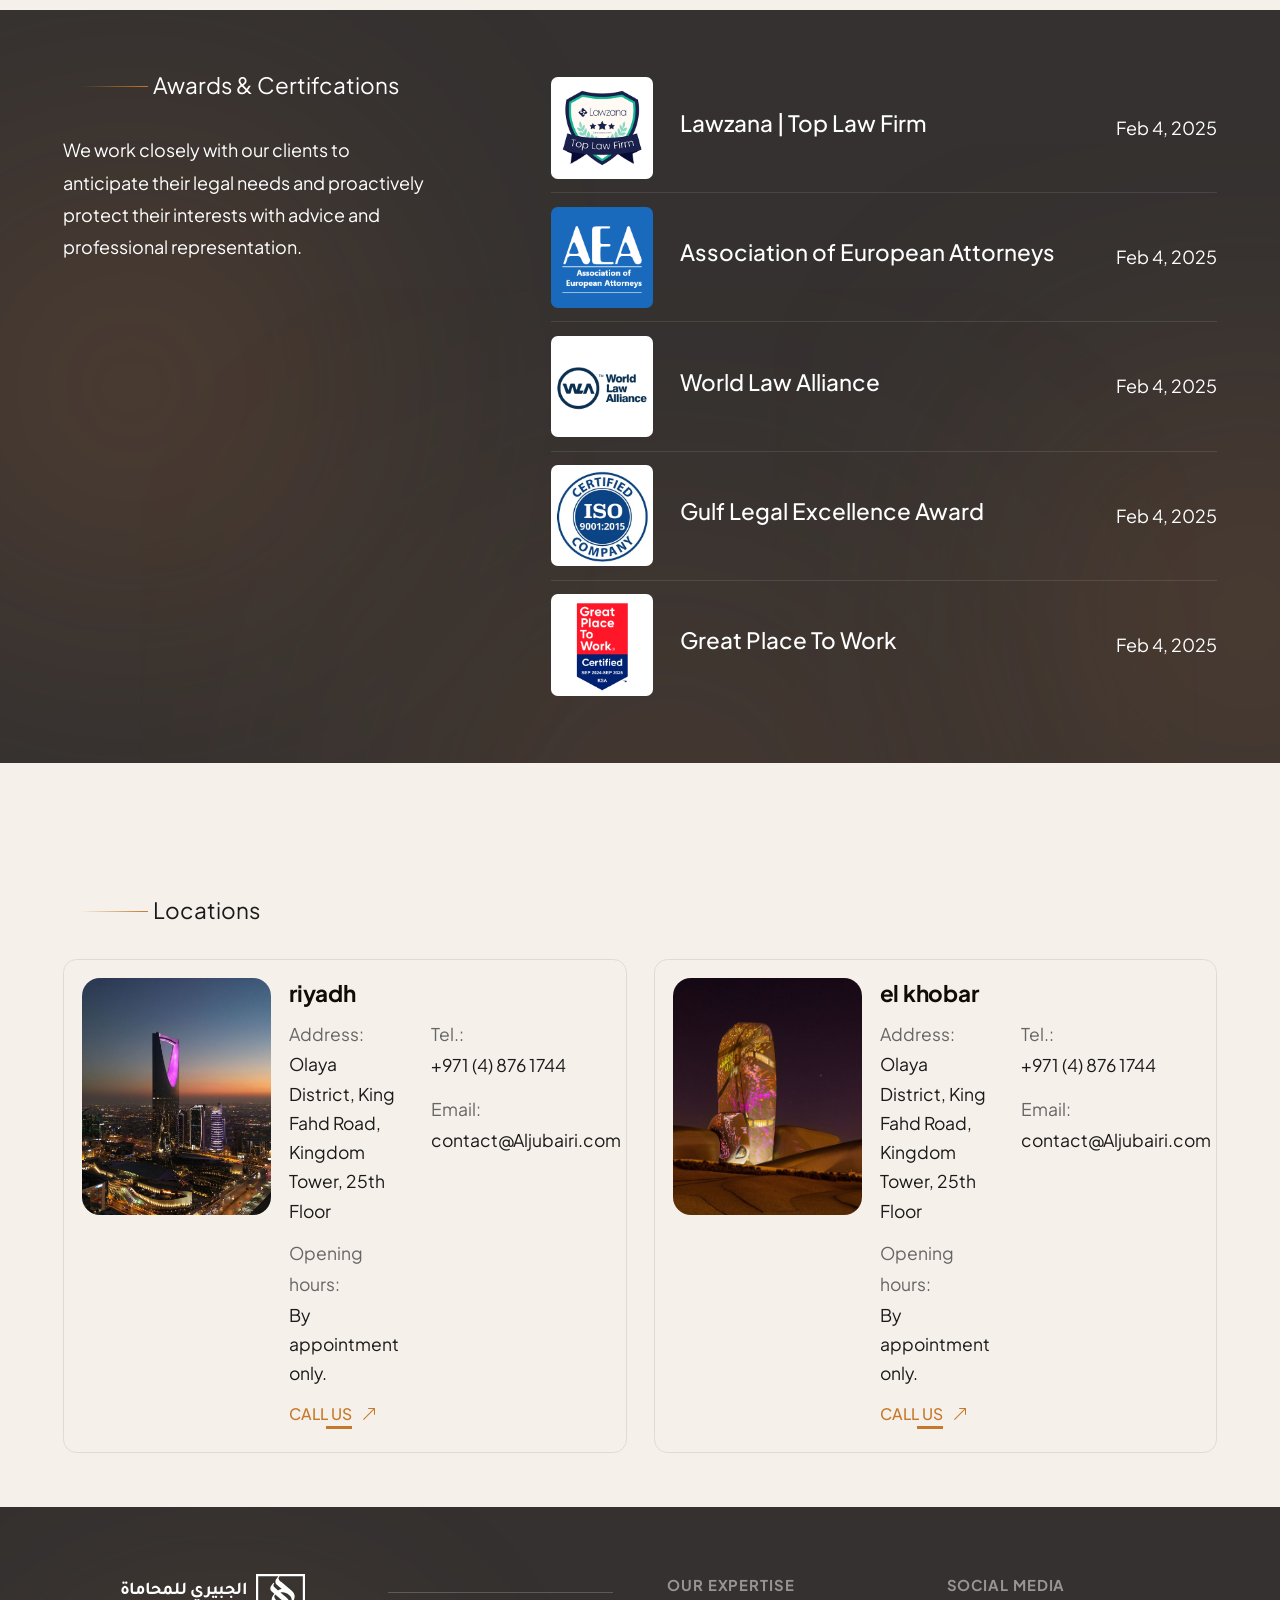
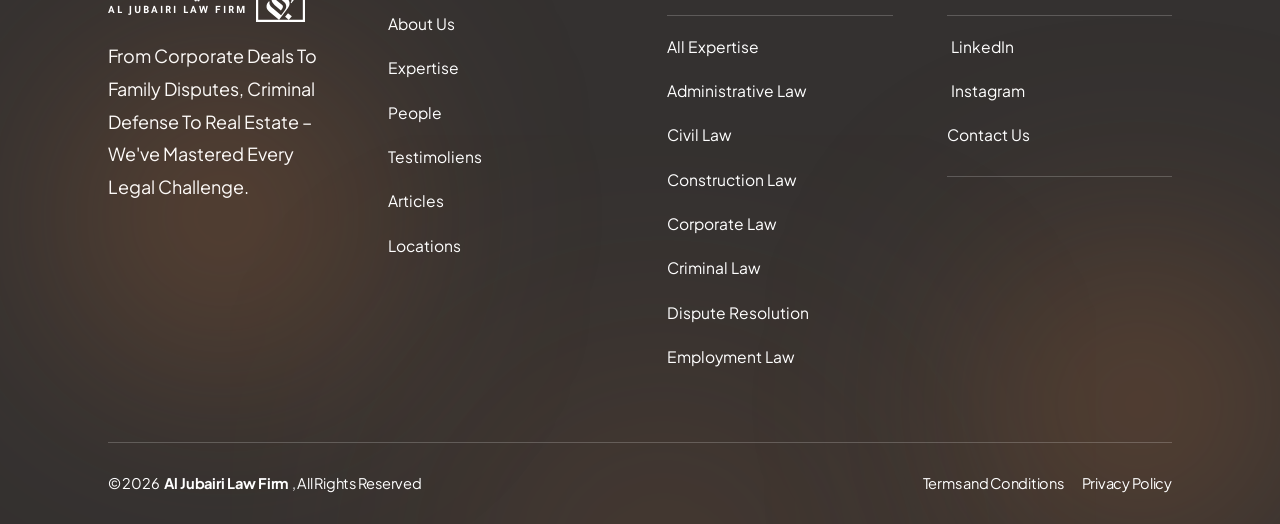
==== commit 69cb99ad: "ar" ====
--- a/index.html
+++ b/index.html
@@ -124,7 +124,7 @@
                 <li class="nav-item">
                   <a
                     class="nav-link"
-                    href="people.html"
+                    href="People.html"
                     aria-label="Learn more about our team and our people"
                   >
                     our people
@@ -484,7 +484,7 @@
                 and proactively protect their interests with advice and
                 professional representation.
               </p>
-              <a href="people.html" class="main-btn">
+              <a href="People.html" class="main-btn">
                 <span> find people </span>
                 <i class="bi bi-arrow-up-right"></i>
               </a>
@@ -928,10 +928,10 @@
               <!-- شعار الشركة ومعلومات عامة -->
               <div class="col-lg-3">
                 <div class="logo position-relative">
+                  <div
+                  class="footer-brand-wrapper position-relative d-flex align-items-center gap-2"
+                  >
                   <a href="index.html" class="link"></a>
-                  <div
-                    class="footer-brand-wrapper d-flex align-items-center gap-2"
-                  >
                     <div class="brand-name d-flex flex-column align-items-end">
                       <span class="ar">الجبيري للمحاماة</span>
                       <span class="en">Al Jubairi Law Firm</span>
--- a/css/style.css
+++ b/css/style.css
@@ -45,6 +45,7 @@
 }
 [dir="rtl"] body {
   direction: rtl;
+  font-family: "tajawal", sans-serif;
 }
 [dir="rtl"] [type="email"],
 [dir="rtl"] [type="number"],
@@ -95,13 +96,20 @@
   background-color: var(--secondary);
 }
 
-[dir="rtl"] [class*="-chevron"].bi::before,
+[dir="rtl"] [class*="-arrow"] ,
+[dir="rtl"] [class*="-chevron"].bi::before{
+  transform: rotate(1800deg);
+  -webkit-transform: rotate(1800deg);
+  -moz-transform: rotate(1800deg);
+  -ms-transform: rotate(1800deg);
+  -o-transform: rotate(1800deg);
+}
 [dir="rtl"] [class*="-arrow"].bi::before {
-  transform: rotate(180deg);
-  -webkit-transform: rotate(180deg);
-  -moz-transform: rotate(180deg);
-  -ms-transform: rotate(180deg);
-  -o-transform: rotate(180deg);
+  transform: rotate(270deg);
+  -webkit-transform: rotate(270deg);
+  -moz-transform: rotate(270deg);
+  -ms-transform: rotate(270deg);
+  -o-transform: rotate(270deg);
 }
 
 .owl-carousel .owl-stage {
@@ -298,6 +306,10 @@
   border-radius: 0.3125rem;
   background: linear-gradient(90deg, rgba(198, 120, 43, 0) 0%, #c6782b 100%);
 }
+[dir="rtl"] .secName::before{
+  background: linear-gradient(-90deg, rgba(198, 120, 43, 0) 0%, #c6782b 100%);
+
+}
 .secTitle {
   font-weight: bold;
   font-size: 2rem;
@@ -307,34 +319,7 @@
 .secDesc {
   font-weight: lighter;
 }
-.more {
-  position: relative;
-  z-index: 1;
-  display: flex;
-  align-items: center;
-  gap: 10px;
-  width: fit-content;
-  color: var(--main) !important;
-  font-weight: 500;
-}
-.arrow-more {
-  display: flex;
-  align-items: center;
-  justify-content: center;
-  width: 24px;
-  height: 24px;
-  border: 1px dashed var(--white);
-  border-radius: 50%;
-  -webkit-border-radius: 50%;
-  -moz-border-radius: 50%;
-  -ms-border-radius: 50%;
-  -o-border-radius: 50%;
-  font-size: 12px;
-  margin-inline-start: -18px;
-}
-.arrow-more i {
-  opacity: 0;
-}
+
 .main {
   color: var(--main) !important;
 }
@@ -1662,6 +1647,9 @@
   align-self: stretch;
   gap: 1.5rem;
 }
+[dir="rtl"] .testimonials .testimonial-content {
+  background-position: 0% 100%;
+}
 
 .testimonial-header .testimonial-position {
   color: #6c6158;
@@ -1953,6 +1941,7 @@
 }
 .main-footer .footer-brand {
   width: 2.6875rem;
+  position: relative;
 }
 .main-footer .brand-name {
   font-family: "tajawal", sans-serif;
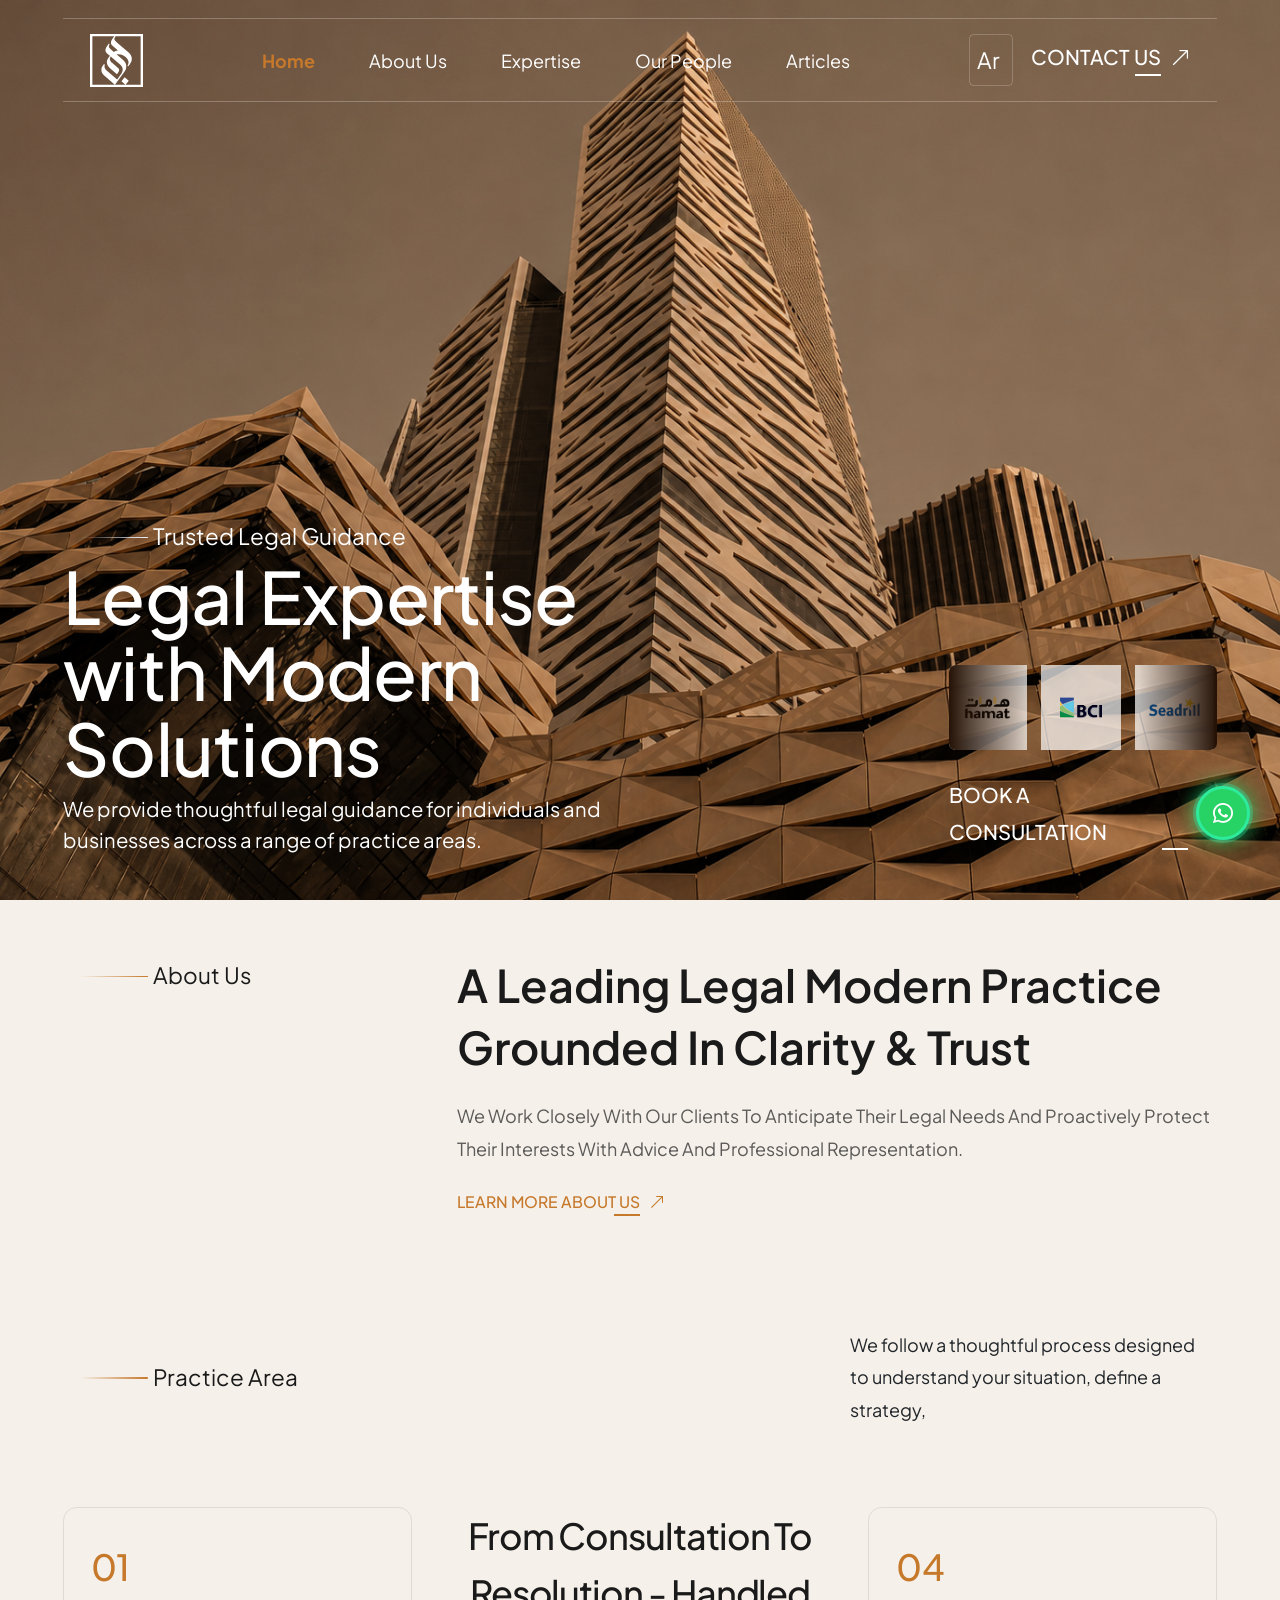
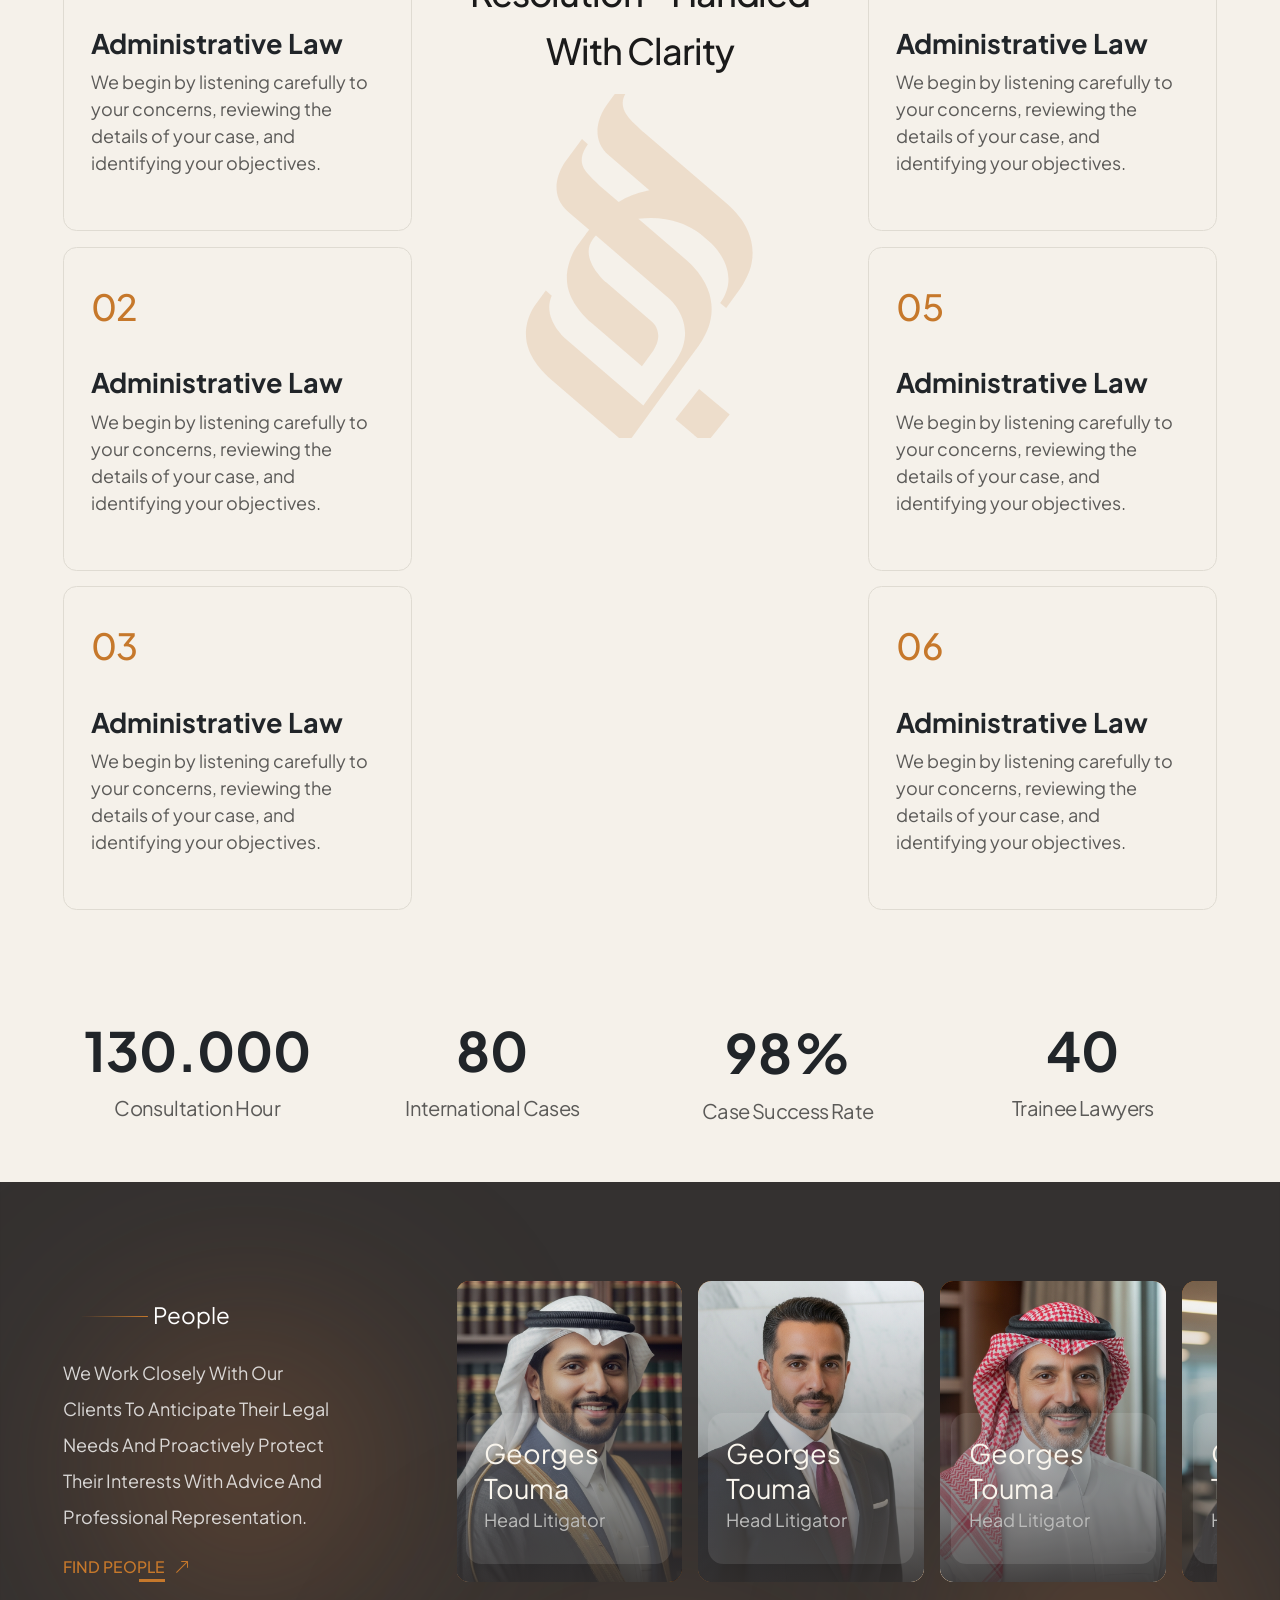
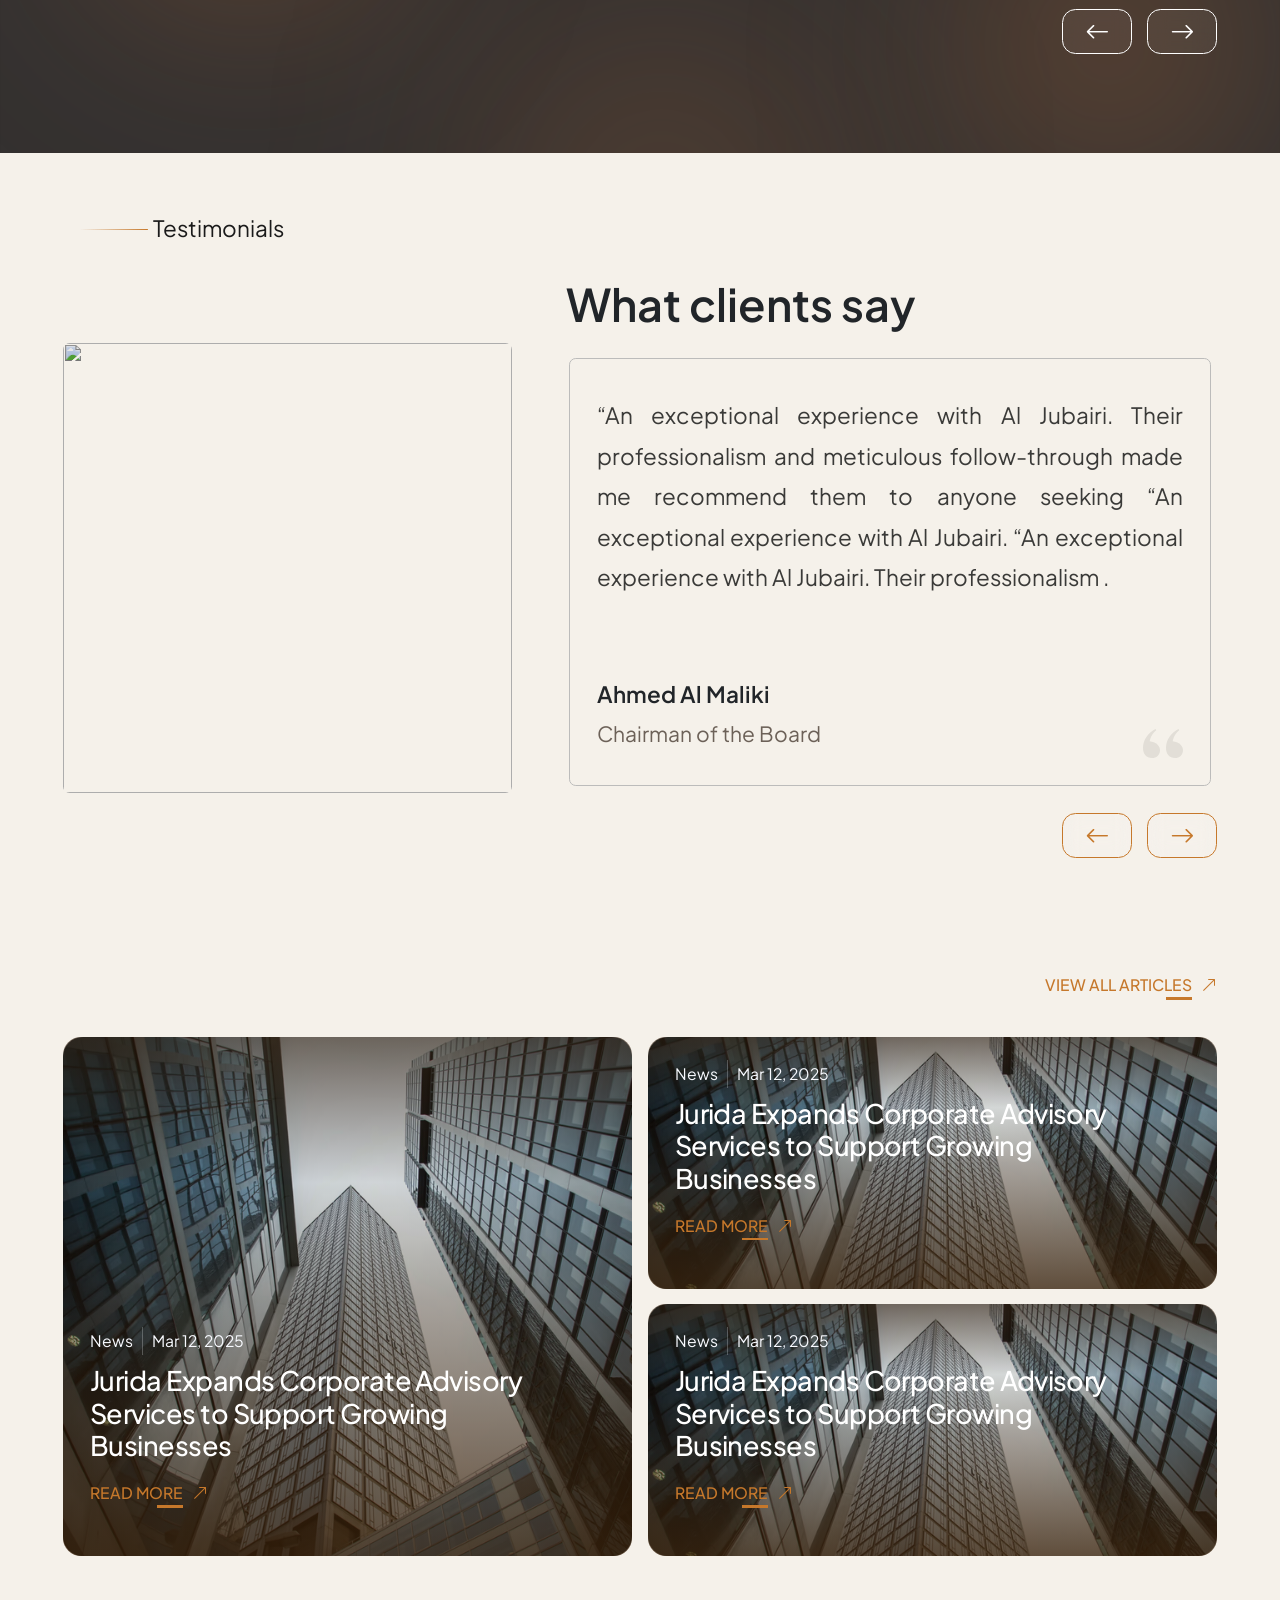
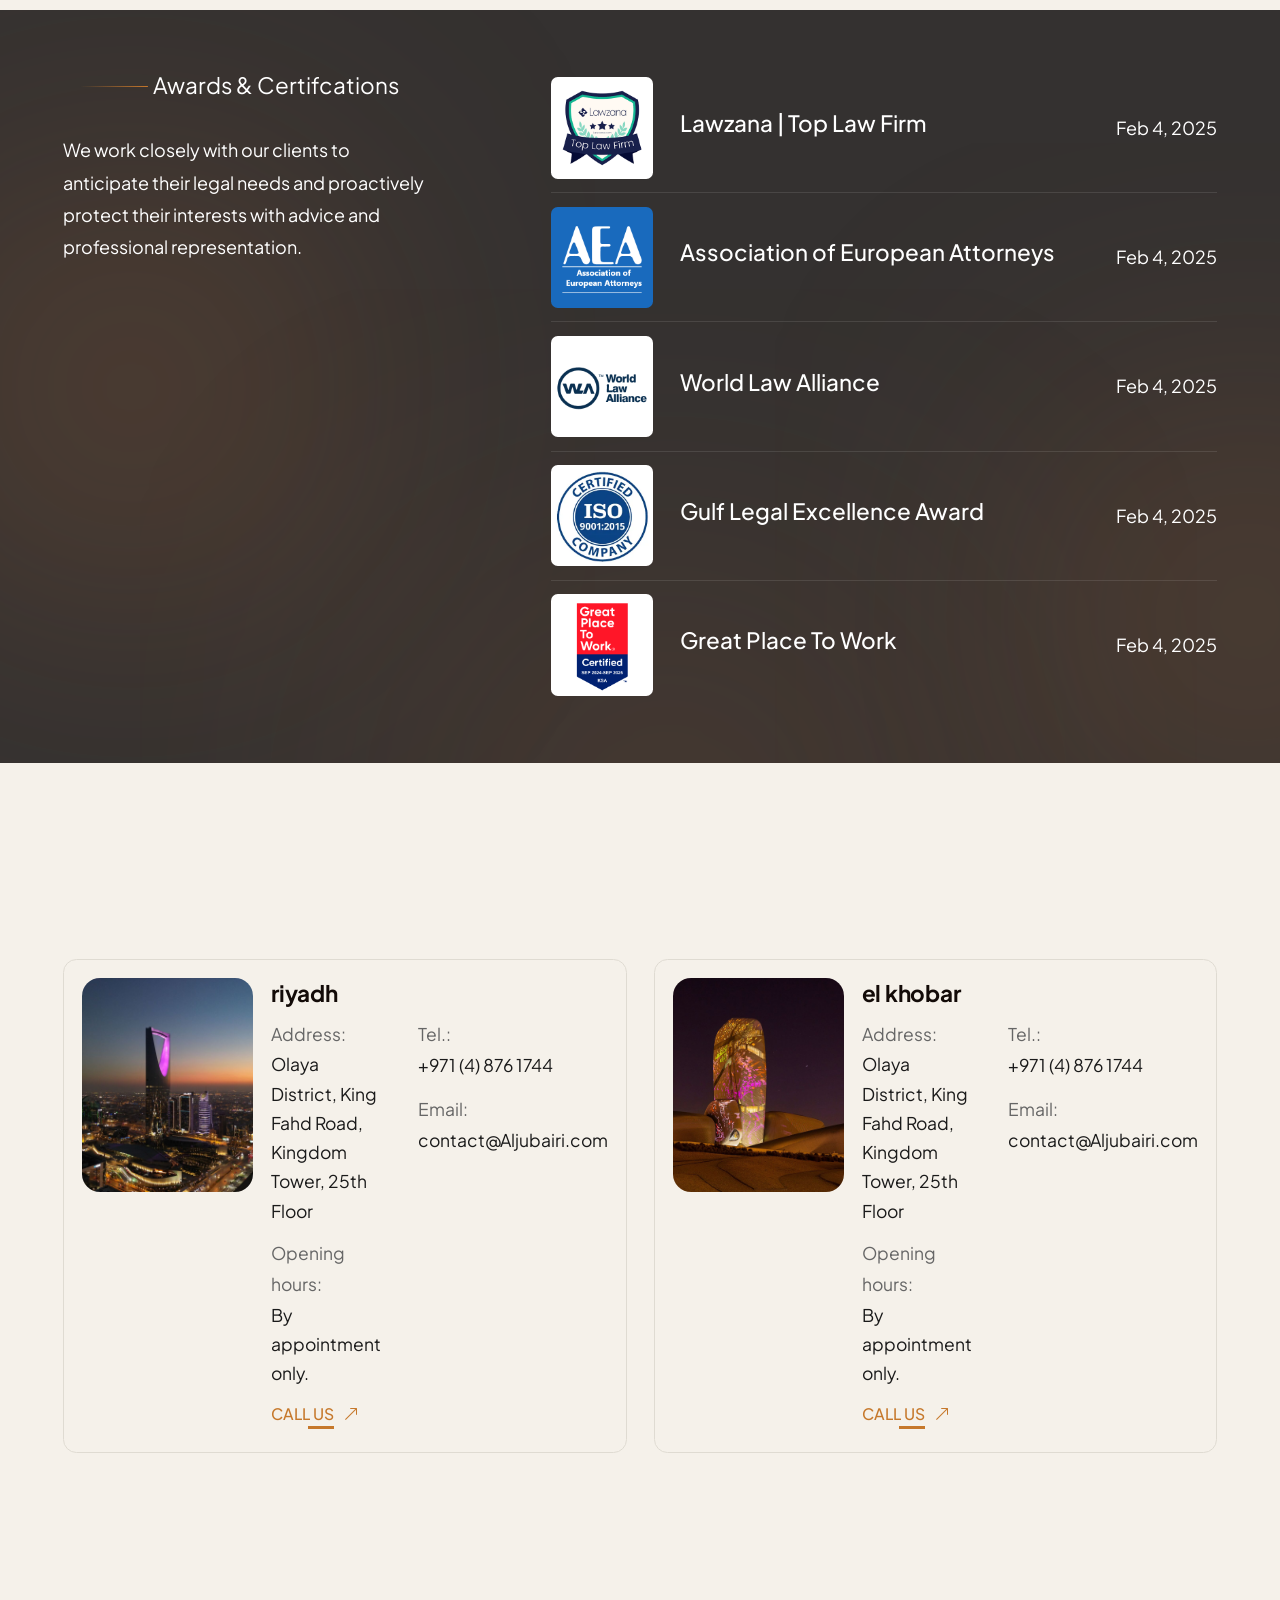
==== commit a735a5e9: "lv" ====
--- a/index.html
+++ b/index.html
@@ -5,7 +5,7 @@
     <meta http-equiv="X-UA-Compatible" content="IE=edge" />
     <meta name="viewport" content="width=device-width, initial-scale=1.0" />
     <title>Al-Jubairi</title>
-    <link rel="icon" href="images/fav_icon.svg" />
+    <link rel="icon" href="images/logo.svg" />
 
     <meta name="keywords" content="" />
 
@@ -494,7 +494,7 @@
             class="col-lg-8 wow animate__slideInRight"
             data-wow-duration="2s"
           >
-            <div class="owl-carousel">
+            <div class="team-slider owl-carousel">
               <div class="team-card">
                 <a href="people-details.html" class="link"></a>
                 <div class="card-img-top">
--- a/css/style.css
+++ b/css/style.css
@@ -20,6 +20,11 @@
 [dir="ltr"] {
   --dir: -1;
 }
+html[dir="rtl"] .animate__fadeInLeft { animation-name: fadeInRight !important; }
+html[dir="rtl"] .animate__fadeInRight { animation-name: fadeInLeft !important; }
+html[dir="rtl"] .animate__slideInLeft { animation-name: slideInRight !important; }
+html[dir="rtl"] .animate__slideInRight { animation-name: slideInLeft !important; }
+
 * {
   margin: 0;
   padding: 0;
@@ -98,18 +103,33 @@
 
 [dir="rtl"] [class*="-arrow"] ,
 [dir="rtl"] [class*="-chevron"].bi::before{
-  transform: rotate(1800deg);
-  -webkit-transform: rotate(1800deg);
-  -moz-transform: rotate(1800deg);
-  -ms-transform: rotate(1800deg);
-  -o-transform: rotate(1800deg);
-}
-[dir="rtl"] [class*="-arrow"].bi::before {
-  transform: rotate(270deg);
-  -webkit-transform: rotate(270deg);
-  -moz-transform: rotate(270deg);
-  -ms-transform: rotate(270deg);
-  -o-transform: rotate(270deg);
+  transform: rotate(180deg);
+  -webkit-transform: rotate(180deg);
+  -moz-transform: rotate(180deg);
+  -ms-transform: rotate(180deg);
+  -o-transform: rotate(180deg);
+}
+[dir="rtl"] .bi.bi-arrow-up-right::before {
+  transform: rotate(90deg);
+  -webkit-transform: rotate(90deg);
+  -moz-transform: rotate(90deg);
+  -ms-transform: rotate(90deg);
+  -o-transform: rotate(90deg);
+  line-height: 2.5;
+}
+
+[dir="rtl"]  .owl-carousel .owl-nav button.owl-next, 
+[dir="rtl"]  .owl-carousel .owl-nav button.owl-prev{
+    transform: rotate(180deg);
+  -webkit-transform: rotate(180deg);
+  -moz-transform: rotate(180deg);
+  -ms-transform: rotate(180deg);
+  -o-transform: rotate(180deg);
+}
+
+[dir="rtl"]  .owl-carousel .owl-nav button.owl-next .bi::before, 
+[dir="rtl"]  .owl-carousel .owl-nav button.owl-prev .bi::before{
+    line-height: 2;
 }
 
 .owl-carousel .owl-stage {
@@ -828,7 +848,7 @@
 .breadcrumb-wrapper .breadcrumb-item {
   font-size: 1.25rem !important;
   font-weight: 500;
-  line-height: 1.2rem; /* 96% */
+  /*line-height: 1.2rem; */
   text-transform: capitalize;
 }
 .breadcrumb-wrapper .breadcrumb-title {
@@ -884,49 +904,38 @@
 }
 
 .hero-slider {
-  position: relative;
-}
+    position: relative;
+    border-radius: 0.375rem;
+    overflow: hidden;
+}
+
 .hero-slider .hero-item-s {
-  border-radius: 0.375rem;
   background: rgba(255, 255, 255, 0.7);
   aspect-ratio: 1 / 1;
   display: flex;
   padding: 1.5rem 0.75rem;
   justify-content: center;
   align-items: center;
-  -webkit-border-radius: 0.375rem;
-  -moz-border-radius: 0.375rem;
-  -ms-border-radius: 0.375rem;
-  -o-border-radius: 0.375rem;
 }
 
 .hero-slider::after {
   content: "";
   position: absolute;
+  left: 0;
   inset-block: 0;
   width: 5rem;
   z-index: 2;
   background: linear-gradient(270deg, rgba(92, 69, 54, 0) 12.87%, #251206 100%);
-  border-radius: 0.325rem 0 0 0.325rem;
-  -webkit-border-radius: 0.325rem 0 0 0.325rem;
-  -moz-border-radius: 0.325rem 0 0 0.325rem;
-  -ms-border-radius: 0.325rem 0 0 0.325rem;
-  -o-border-radius: 0.325rem 0 0 0.325rem;
 }
 
 .hero-slider::before {
   content: "";
   position: absolute;
-  inset-inline-end: 0;
+  right: 0;
   inset-block: 0;
   width: 5rem;
   z-index: 2;
   background: linear-gradient(90deg, rgba(92, 69, 54, 0) 12.87%, #251206 100%);
-  border-radius: 0 0.325rem 0.325rem 0;
-  -webkit-border-radius: 0 0.325rem 0.325rem 0;
-  -moz-border-radius: 0 0.325rem 0.325rem 0;
-  -ms-border-radius: 0 0.325rem 0.325rem 0;
-  -o-border-radius: 0 0.325rem 0.325rem 0;
 }
 
 .navbar .main-btn,
@@ -1835,7 +1844,8 @@
 }
 
 .awards-slider .award-item {
-  border-radius: 1rem;
+  position: relative;
+  border-radius: .75rem;
   background: linear-gradient(
     135deg,
     #2a2522 0%,
@@ -1846,10 +1856,9 @@
     #1f1d1b 100%
   );
   padding-block: 0;
-}
-.awards-slider .award-item{
-  position: relative;
-}
+  overflow: hidden;
+}
+
 .awards-slider .award-item::before{
   content: '';
   position: absolute;
@@ -1859,6 +1868,16 @@
   background: linear-gradient(270deg, rgba(92, 69, 54, 0) 12.87%, #251206 100%);
   border-radius: .6rem 0 0 .6rem;
 } 
+
+[dir="rtl"] .awards-slider .award-item::before {
+    background: linear-gradient(90deg, rgba(92, 69, 54, 0) 12.87%, #251206 100%);
+    border-radius: 0 .6rem .6rem 0;
+}
+
+.awards-slider .award-item .awardimg {
+    width: 6rem !important;
+}
+
 .awards-slider .award-item .award-item-content {
   flex-direction: column;
   align-items: start;
@@ -1872,7 +1891,7 @@
 
 /* -- location -- */
 .locations .office-image {
-  width: 10.5rem;
+  width: 9.5rem;
   aspect-ratio: 4 / 5;
   object-fit: cover;
 }
